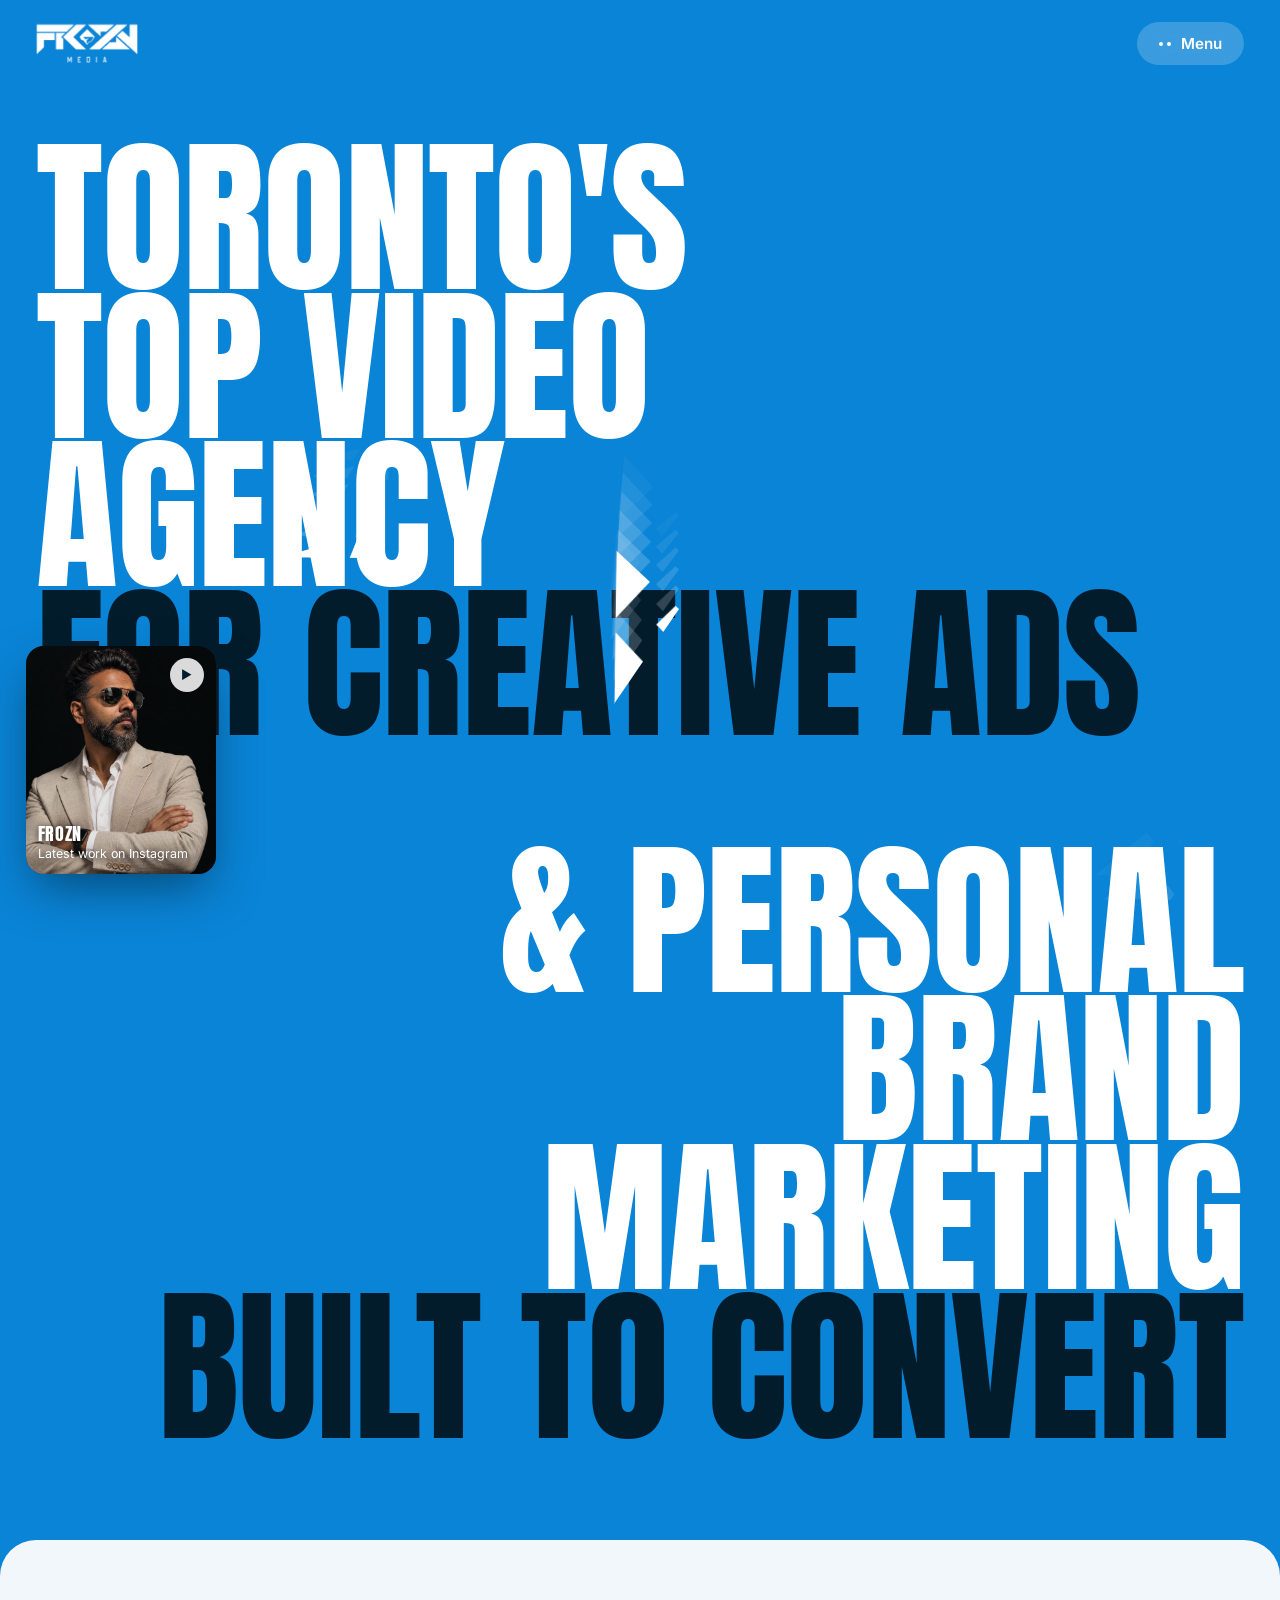
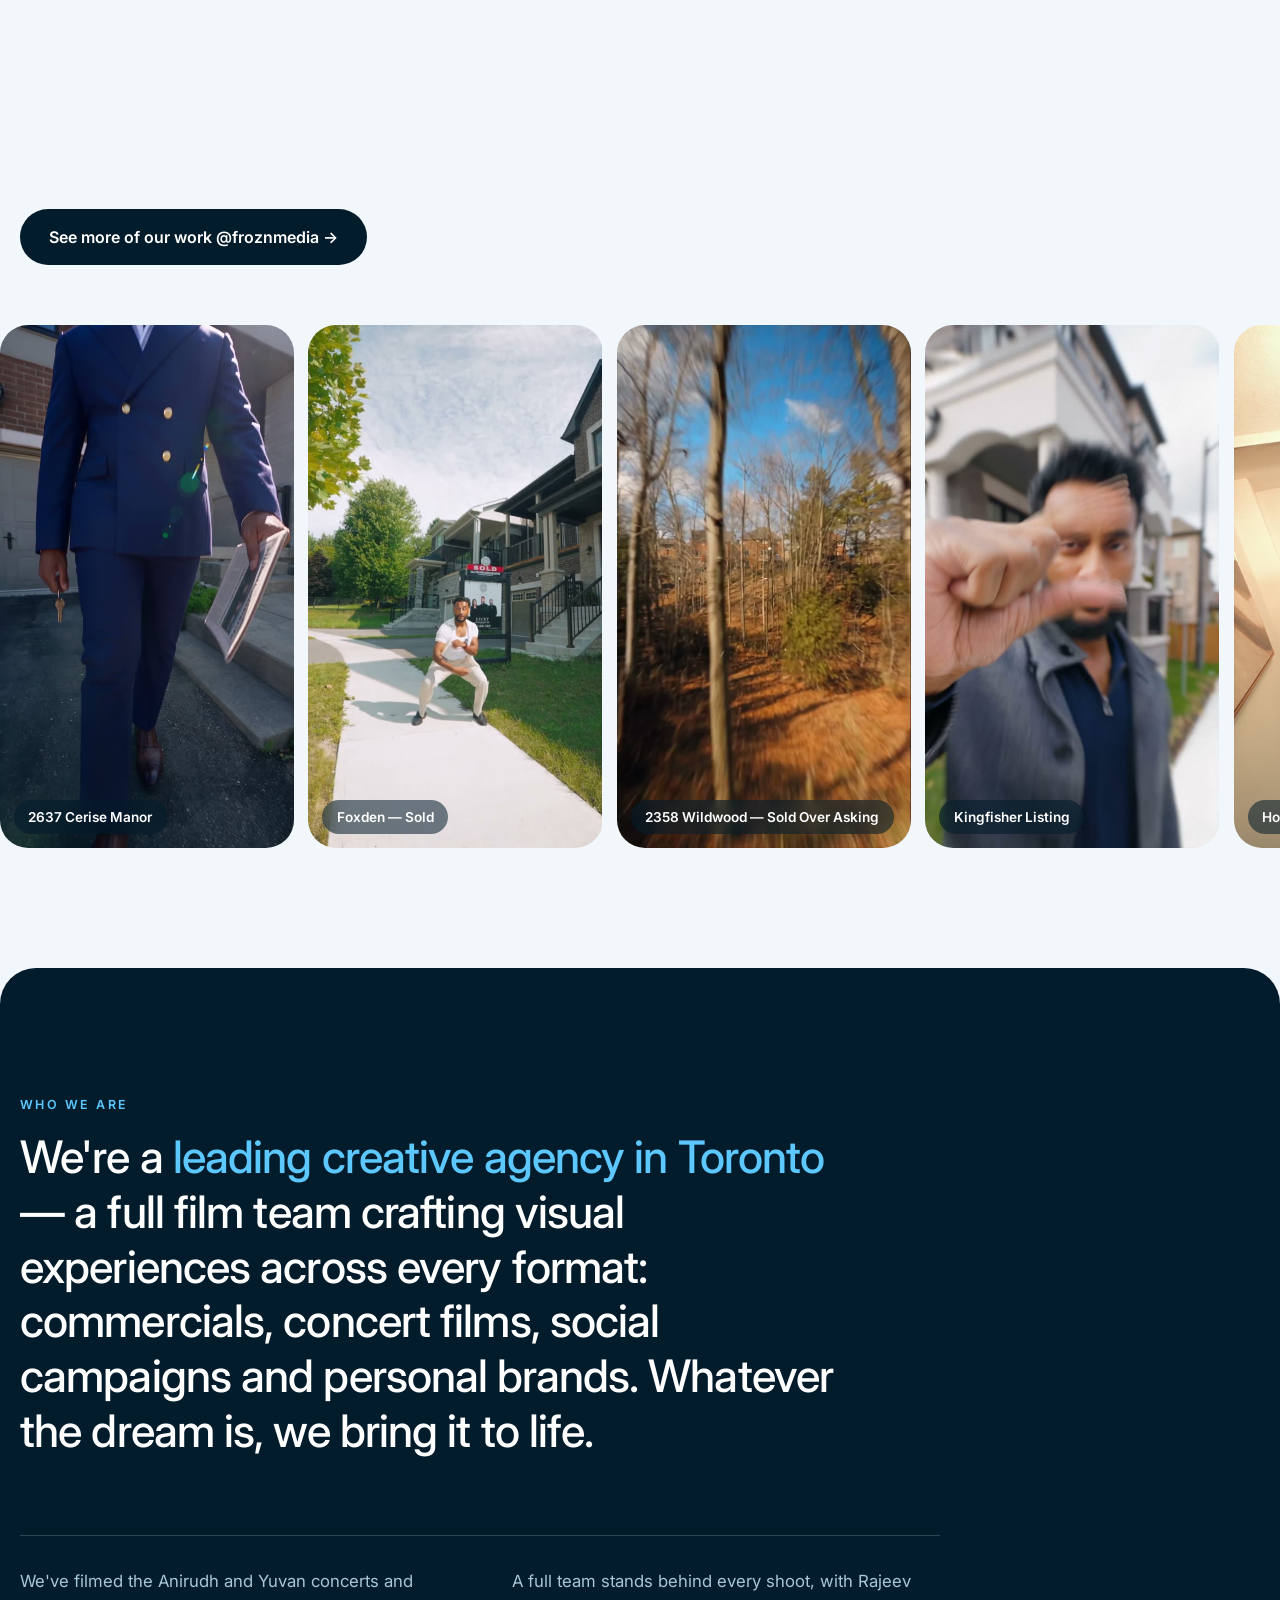
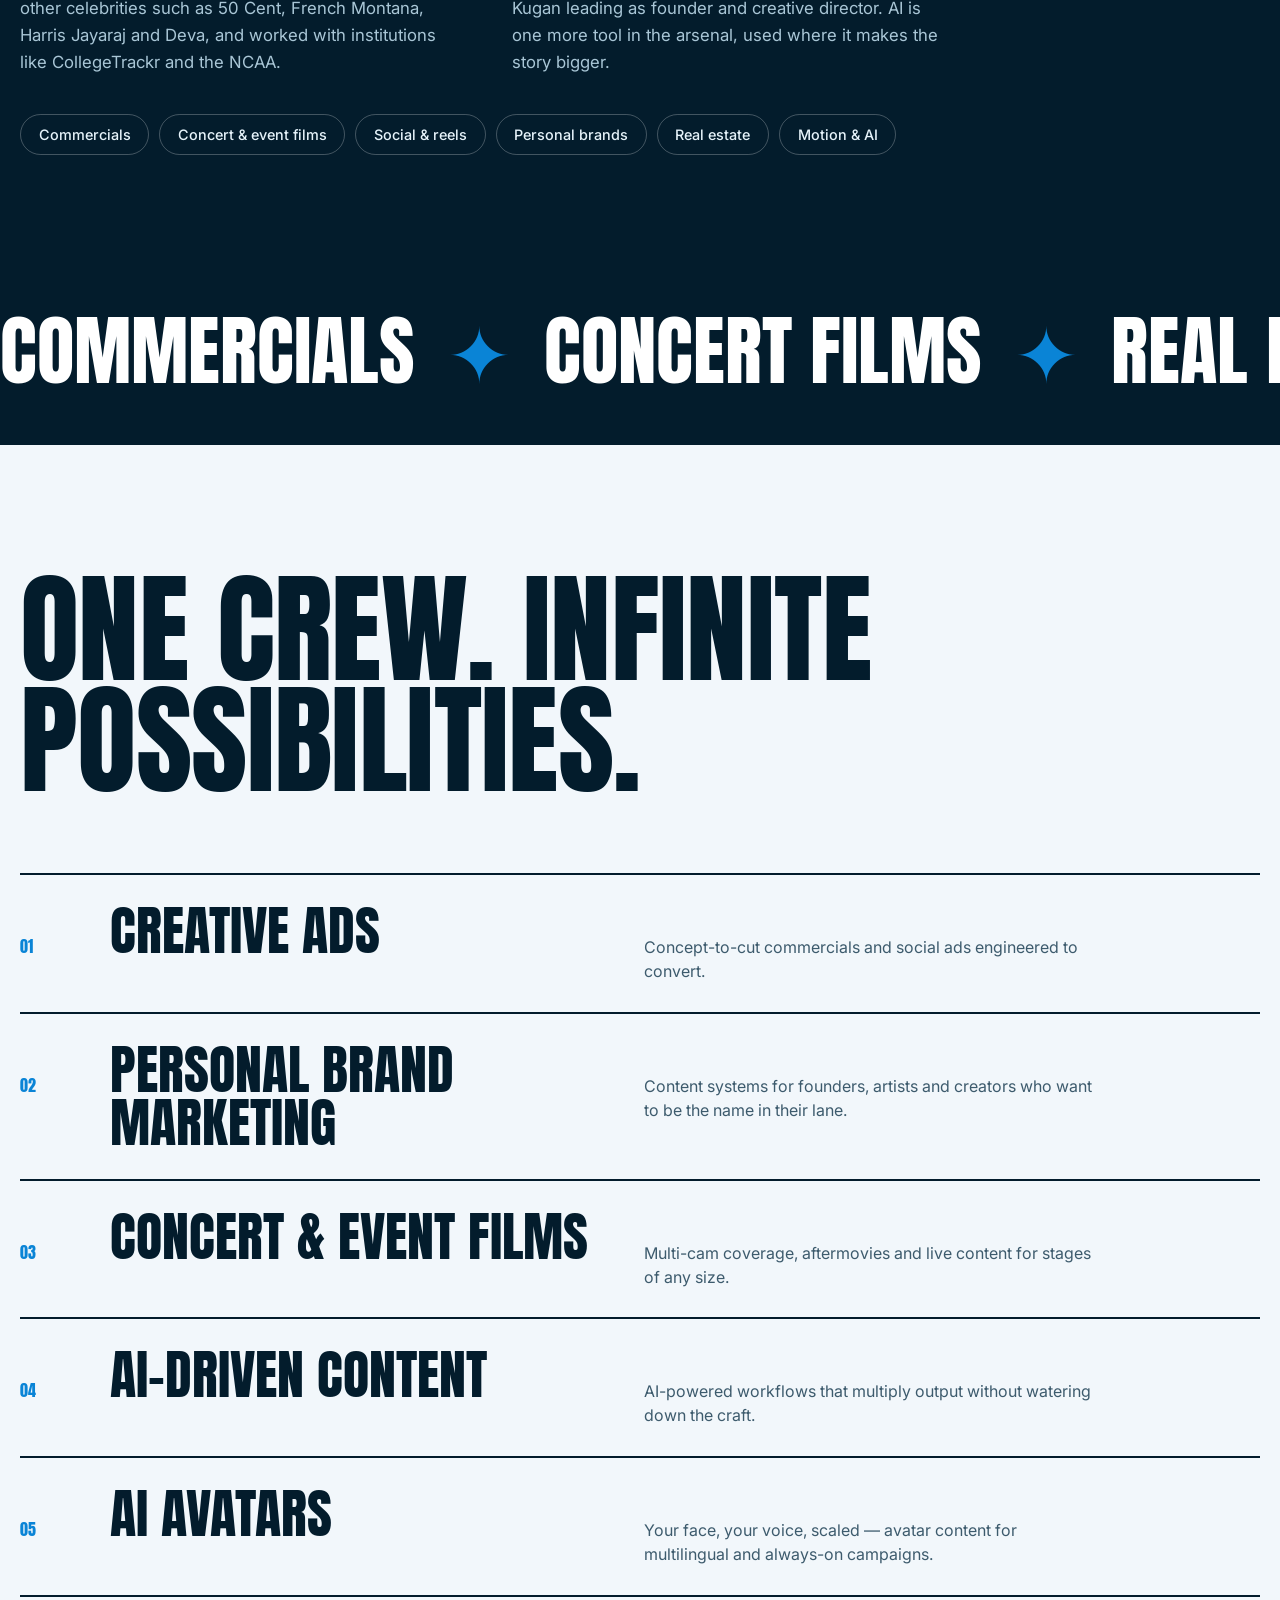
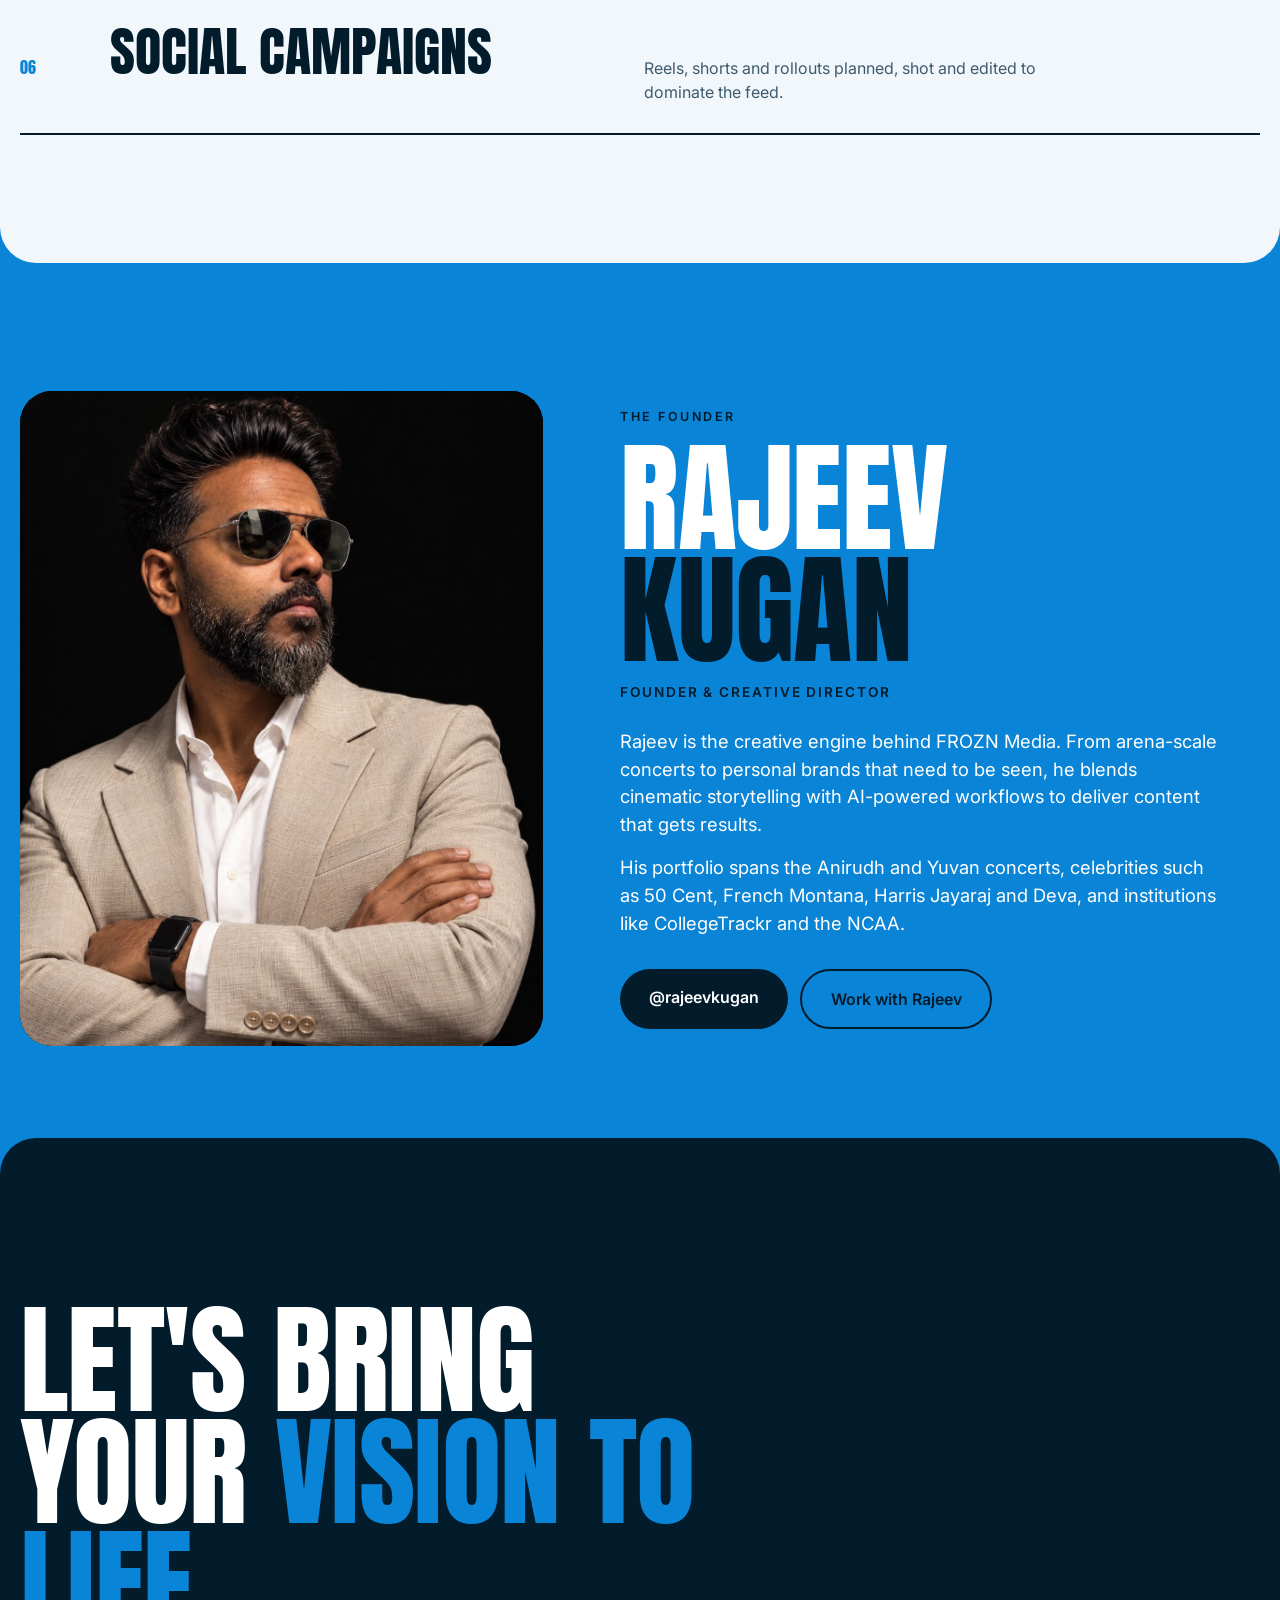
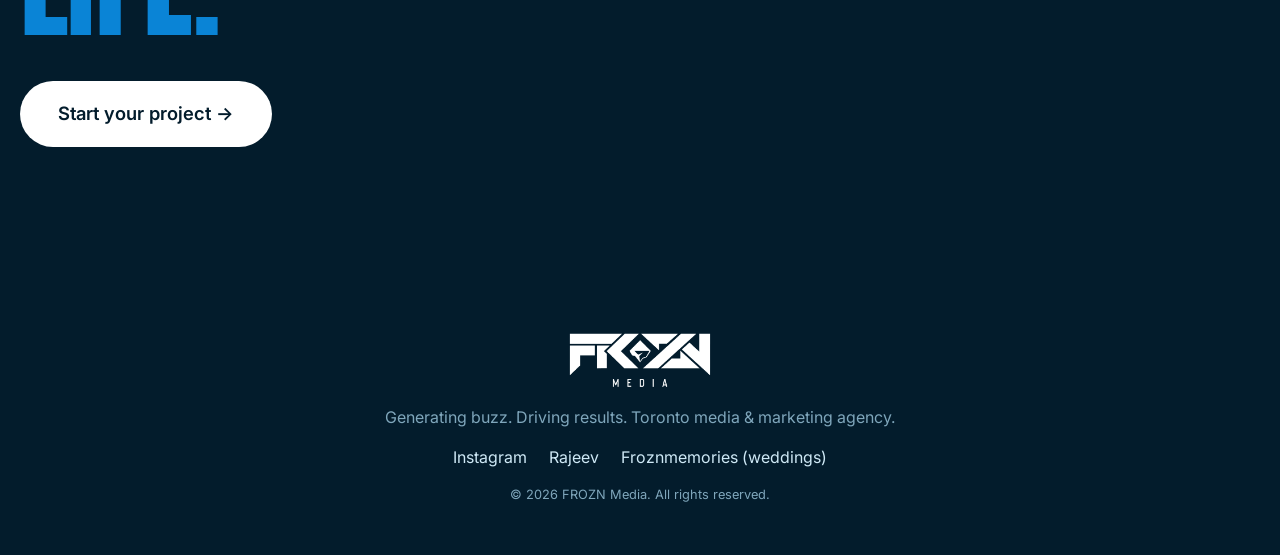
==== index.html @ b3681911 "copy: new CTA headline" ====
<!doctype html>
<html lang="en">
<head>
  <meta charset="utf-8" />
  <meta name="viewport" content="width=device-width, initial-scale=1" />
  <title>FROZN Media — Toronto's Top Video Agency</title>
  <meta name="description" content="FROZN Media is a leading creative agency in Toronto: a full film and creative team making commercials, concert films, social campaigns and personal brand content. Founder & Creative Director: Rajeev Kugan." />
  <meta name="theme-color" content="#0a84d6" />
  <meta property="og:title" content="FROZN Media — Toronto's Top Video Agency" />
  <meta property="og:description" content="Creative ads, personal brand marketing and AI-powered content. Concerts, artists, institutions, brands." />
  <meta property="og:image" content="/assets/logo-blue.png" />
  <link rel="icon" href="/assets/logo-blue.png" />
  <link rel="preconnect" href="https://fonts.googleapis.com" />
  <link rel="preconnect" href="https://fonts.gstatic.com" crossorigin />
  <link href="https://fonts.googleapis.com/css2?family=Anton&family=Inter:wght@400;500;600;700&display=swap" rel="stylesheet" />
  <script>document.write('<link rel="stylesheet" href="/styles.css?v=' + Date.now() + '">')</script>
</head>
<body class="is-loading">
  <!-- intro loader: logo centred on the brand colour, then the panel lifts away -->
  <div class="loader" id="loader" aria-hidden="true">
    <img class="loader__logo" src="/assets/logo-white.png" alt="" />
    <canvas class="loader__canvas" id="loaderCanvas"></canvas>
  </div>

  <header class="nav">
    <a class="nav__logo" href="#top" aria-label="FROZN Media home"><img class="lg-w" src="/assets/logo-white.png" alt="FROZN Media" /><img class="lg-b" src="/assets/logo-blue.png" alt="" /></a>
    <button class="menu-pill" id="menuBtn" aria-expanded="false" aria-controls="menu"><i></i><i></i><span>Menu</span></button>
  </header>

  <nav class="menu" id="menu" aria-label="Main menu">
    <a href="#projects">Work</a>
    <a href="#why">Why FROZN</a>
    <a href="#services">Services</a>
    <a href="#about">Rajeev Kugan</a>
    <a href="https://froznmedia.com/inquiry" class="menu__cta">Book a shoot →</a>
  </nav>

  <!-- fixed video backdrop: lives outside the hero so it stays put while the hero text pans up -->
  <div class="hero__video" id="heroVideo" aria-hidden="true"><div id="ytBg"></div></div>

  <!-- HERO -->
  <section class="hero" id="top">
    <h1 class="hero__block hero__block--l">
      <span class="ln"><span>Toronto's</span></span>
      <span class="ln"><span>top video</span></span>
      <span class="ln"><span>agency</span></span>
      <span class="ln ln--navy"><span>for creative ads</span></span>
    </h1>
    <p class="hero__block hero__block--r hero__line2">
      <span class="ln"><span>&amp; personal</span></span>
      <span class="ln"><span>brand</span></span>
      <span class="ln"><span>marketing</span></span>
      <span class="ln ln--navy"><span>built to convert</span></span>
    </p>
    <a class="reel-card" id="reelCard" href="https://www.instagram.com/froznmedia/" target="_blank" rel="noopener">
      <img src="/assets/rajeev.jpg" alt="" />
      <span class="reel-card__play">▶</span>
      <span class="reel-card__txt"><b>FROZN</b> Latest work on Instagram</span>
    </a>
  </section>

  <!-- PROJECTS -->
  <section class="projects" id="projects">
    <div class="wrap">
      <h2 class="big big--navy reveal">Latest <span>projects</span></h2>
      <a class="btn btn--dark more-btn reveal" href="https://www.instagram.com/froznmedia/" target="_blank" rel="noopener">See more of our work @froznmedia →</a>
    </div>
    <div class="grid" id="igGrid"></div>
    <div class="wrap films" id="films" hidden>
      <h2 class="big big--navy reveal">Featured <span>films</span></h2>
      <div class="films__grid" id="filmsGrid"></div>
    </div>
  </section>

  <!-- TAGLINE STICKER -->
  <section class="sticker" id="why">
    <div class="wrap">
      <p class="eyebrow eyebrow--light reveal">Who we are</p>
      <p class="sticker__big reveal">We're a <em>leading creative agency in Toronto</em> &mdash; a full film team crafting visual experiences across every format: commercials, concert films, social campaigns and personal brands. Whatever the dream is, we bring it to life.</p>
      <div class="sticker__cols reveal">
        <p>We've filmed the Anirudh and Yuvan concerts and other celebrities such as 50 Cent, French Montana, Harris Jayaraj and Deva, and worked with institutions like CollegeTrackr and the NCAA.</p>
        <p>A full team stands behind every shoot, with Rajeev Kugan leading as founder and creative director. AI is one more tool in the arsenal, used where it makes the story bigger.</p>
      </div>
      <ul class="tags reveal"><li>Commercials</li><li>Concert &amp; event films</li><li>Social &amp; reels</li><li>Personal brands</li><li>Real estate</li><li>Motion &amp; AI</li></ul>
    </div>
  </section>

  <!-- TRUST MARQUEE -->
  <section class="trust" aria-label="Worked with">
    <div class="marquee"><div class="marquee__track" id="marquee"></div></div>
  </section>

  <!-- SERVICES -->
  <section class="services" id="services">
    <div class="wrap">
      <h2 class="big reveal">One crew. <span>Infinite possibilities.</span></h2>
      <ol class="svc-list" id="svcList"></ol>
    </div>
  </section>

  <!-- ABOUT RAJEEV -->
  <section class="about" id="about">
    <div class="wrap about__grid">
      <div class="about__photo reveal">
        <img src="/assets/rajeev.jpg" alt="Rajeev Kugan, Founder and Creative Director of FROZN Media" />
      </div>
      <div class="about__text reveal">
        <p class="eyebrow">The founder</p>
        <h2 class="big">Rajeev <span>Kugan</span></h2>
        <p class="role">Founder &amp; Creative Director</p>
        <p>Rajeev is the creative engine behind FROZN Media. From arena-scale concerts to personal brands that need to be seen, he blends cinematic storytelling with AI-powered workflows to deliver content that gets results.</p>
        <p>His portfolio spans the Anirudh and Yuvan concerts, celebrities such as 50 Cent, French Montana, Harris Jayaraj and Deva, and institutions like CollegeTrackr and the NCAA.</p>
        <div class="about__links">
          <a class="btn btn--dark" href="https://www.instagram.com/rajeevkugan/" target="_blank" rel="noopener">@rajeevkugan</a>
          <a class="btn btn--line" href="https://froznmedia.com/inquiry">Work with Rajeev</a>
        </div>
      </div>
    </div>
  </section>

  <!-- CTA -->
  <section class="cta">
    <div class="wrap">
      <h2 class="big reveal">Let's bring your <span>vision to life.</span></h2>
      <a class="btn btn--light" href="https://froznmedia.com/inquiry">Start your project →</a>
    </div>
  </section>

  <footer class="footer">
    <img src="/assets/logo-white.png" alt="FROZN Media" />
    <p>Generating buzz. Driving results. Toronto media &amp; marketing agency.</p>
    <p class="footer__links">
      <a href="https://www.instagram.com/froznmedia/" target="_blank" rel="noopener">Instagram</a>
      <a href="https://www.instagram.com/rajeevkugan/" target="_blank" rel="noopener">Rajeev</a>
      <a href="https://www.instagram.com/froznmemories/" target="_blank" rel="noopener">Froznmemories (weddings)</a>
    </p>
    <p class="footer__copy">© <span id="yr"></span> FROZN Media. All rights reserved.</p>
  </footer>

  <script>/* cache-busted so edits to config/reels always show up */
    document.write('<script src="/config.js?v=' + Date.now() + '"><\/script><script src="/main.js?v=' + Date.now() + '"><\/script>');
  </script>
</body>
</html>
---- styles.css ----
:root {
  --blue: #0a84d6;
  --navy: #031c2c;
  --cyan: #8fe6ff;
  --paper: #f2f7fb;
  --ink: #031c2c;
  --display: 'Anton', 'Impact', sans-serif;
  --font: 'Inter', system-ui, sans-serif;
  --ease: cubic-bezier(.77, 0, .18, 1);
}
* { box-sizing: border-box; margin: 0; padding: 0; }
html { scroll-behavior: smooth; }
body { background: var(--blue); color: #fff; font-family: var(--font); line-height: 1.5; -webkit-font-smoothing: antialiased; overflow-x: hidden; }
body.is-loading { overflow: hidden; }
img { max-width: 100%; display: block; }
a { color: inherit; }
[hidden] { display: none !important; }
.wrap { width: min(1240px, 100% - 40px); margin-inline: auto; }

/* big condensed type, like the reference */
.big { font-family: var(--display); font-weight: 400; text-transform: uppercase; font-size: clamp(3rem, 9.5vw, 9rem); line-height: .92; letter-spacing: -.005em; }
.big span { color: var(--navy); }
.big--navy { color: var(--navy); }
.big--navy span { color: var(--blue); }
.eyebrow { font-weight: 600; letter-spacing: .2em; text-transform: uppercase; font-size: .78rem; color: var(--navy); margin-bottom: 1rem; }
.lead { margin-top: 1.2rem; max-width: 52ch; color: #3d5b6d; font-size: 1.1rem; }
.lead a { color: var(--blue); font-weight: 600; }

.btn { display: inline-block; padding: 1rem 1.8rem; border-radius: 999px; text-decoration: none; font-weight: 600; transition: transform .25s var(--ease), background .25s; }
.btn:hover { transform: translateY(-3px); }
.btn--dark { background: var(--navy); color: #fff; }
.btn--light { background: #fff; color: var(--navy); font-size: 1.15rem; padding: 1.2rem 2.4rem; }
.btn--line { border: 2px solid var(--navy); color: var(--navy); }

/* loader */
.loader { position: fixed; inset: 0; z-index: 100; background: var(--blue); display: grid; place-items: center; transition: transform 1s var(--ease); }
.loader__logo { width: min(403px, 78vw); animation: pulse 1.1s ease-in-out infinite alternate; transition: transform .8s var(--ease), opacity .5s; }
@keyframes pulse { from { transform: scale(.96); opacity: .85; } to { transform: scale(1.02); opacity: 1; } }
.loader__canvas { position: absolute; inset: 0; width: 100%; height: 100%; display: none; }
.loader.has-canvas .loader__canvas { display: block; }
.loader.has-canvas .loader__logo { display: none; }
.loader.is-clear { background: transparent; pointer-events: none; transition: background .5s; }
/* the whole page waits below the fold, then slowly pans up as the logo explodes */
body.is-loading main-slot, body.is-loading .hero, body.is-loading .projects, body.is-loading .sticker, body.is-loading .trust, body.is-loading .services, body.is-loading .about, body.is-loading .cta, body.is-loading .footer { transform: translateY(100vh); }
.hero, .projects, .sticker, .trust, .services, .about, .cta, .footer { transition: transform 4s cubic-bezier(.22, .8, .25, 1); }

/* nav */
.nav { position: fixed; inset: 0 0 auto 0; z-index: 60; display: flex; justify-content: space-between; align-items: center; padding: 22px clamp(16px, 3vw, 36px); pointer-events: none; mix-blend-mode: normal; }
.nav > * { pointer-events: auto; }
.nav__logo img { height: 40px; width: auto; }
.menu-pill { display: flex; align-items: center; gap: 10px; padding: 12px 22px; border-radius: 999px; border: 0; cursor: pointer; background: rgba(255,255,255,.2); backdrop-filter: blur(12px); color: #fff; font: 600 .95rem var(--font); }
.menu-pill i { width: 4px; height: 4px; border-radius: 50%; background: #fff; display: block; }
.menu-pill i + i { margin-left: -6px; }
.menu { position: fixed; inset: 0; z-index: 55; background: var(--navy); display: flex; flex-direction: column; justify-content: center; padding: 0 clamp(20px, 6vw, 100px); gap: .2rem; clip-path: circle(0 at calc(100% - 70px) 44px); transition: clip-path .8s var(--ease); }
.menu.is-open { clip-path: circle(150% at calc(100% - 70px) 44px); }
.menu a { font-family: var(--display); text-transform: uppercase; font-size: clamp(3rem, 11vw, 8rem); line-height: 1; text-decoration: none; color: #fff; transition: color .2s, transform .3s var(--ease); width: fit-content; }
.menu a:hover { color: var(--cyan); transform: translateX(14px); }
.menu .menu__cta { color: var(--blue); font-size: clamp(1.6rem, 4vw, 3rem); margin-top: 1rem; }

/* hero */
.hero { min-height: 100svh; padding: clamp(110px, 16vh, 150px) clamp(16px, 3vw, 36px) 15vh; position: relative; background: var(--blue); }
.hero__block { font-family: var(--display); text-transform: uppercase; font-weight: 400; font-size: clamp(3.6rem, 13.2vw, 13.5rem); line-height: .88; letter-spacing: -.005em; }
.hero__block--r { text-align: right; margin-top: clamp(40px, 12vh, 160px); }
.ln { display: block; }
.ln--navy { color: var(--navy); }

.reel-card { position: fixed; left: clamp(14px, 2vw, 28px); bottom: clamp(14px, 2vw, 28px); z-index: 40; width: 190px; aspect-ratio: 5/6; border-radius: 18px; overflow: hidden; text-decoration: none; background: #0b2a3b; box-shadow: 0 20px 50px -10px rgba(3,28,44,.6); transition: transform .5s var(--ease), opacity .4s; opacity: 0; transform: translateY(40px); }
body.is-ready .reel-card { opacity: 1; transform: none; transition-delay: 1.2s; }
body.is-ready .reel-card.is-hidden { opacity: 0; transform: translateY(40px); pointer-events: none; transition-delay: 0s; }
.reel-card img { width: 100%; height: 100%; object-fit: cover; object-position: 40% 15%; opacity: .9; }
.reel-card__play { position: absolute; top: 12px; right: 12px; width: 34px; height: 34px; border-radius: 50%; background: rgba(255,255,255,.85); color: var(--navy); display: grid; place-items: center; font-size: .75rem; }
.reel-card__txt { position: absolute; left: 12px; right: 12px; bottom: 12px; font-size: .78rem; line-height: 1.3; text-shadow: 0 1px 8px #000; }
.reel-card__txt b { display: block; font-family: var(--display); font-weight: 400; font-size: 1.1rem; letter-spacing: .04em; }
@media (max-width: 640px) { .reel-card { width: 140px; } }

/* projects */
.projects { background: var(--paper); color: var(--navy); padding: clamp(80px, 10vw, 150px) 0 clamp(80px, 9vw, 130px); border-radius: 36px 36px 0 0; margin-top: -36px; position: relative; z-index: 2; }
.grid { display: grid; grid-template-columns: repeat(auto-fill, minmax(min(330px, 100%), 1fr)); gap: 14px; padding: clamp(30px, 5vw, 60px) 14px 40px; }
.ig { height: 600px; border-radius: 28px; overflow: hidden; background: #dbe9f3; position: relative; }
.ig iframe { width: 100%; height: 100%; border: 0; background: #fff; display: block; }
.ig::before { content: ''; position: absolute; inset: 0; background: linear-gradient(110deg, transparent 30%, rgba(255,255,255,.7), transparent 70%); background-size: 200% 100%; animation: sheen 1.5s linear infinite; }
.ig.loaded::before { display: none; }
@keyframes sheen { to { background-position: -200% 0; } }
.films { margin-top: 110px; }
.films__grid { display: grid; grid-template-columns: repeat(auto-fit, minmax(300px, 1fr)); gap: 14px; margin-top: 2rem; }
.yt { position: relative; aspect-ratio: 16/9; border-radius: 28px; overflow: hidden; background: #000 center/cover; }
.yt button { all: unset; position: absolute; inset: 0; cursor: pointer; }
.yt span { position: absolute; left: 20px; bottom: 16px; font-weight: 600; color: #fff; text-shadow: 0 2px 10px #000; }
.yt::after { content: '▶'; position: absolute; inset: 0; display: grid; place-items: center; font-size: 2.8rem; color: #fff; pointer-events: none; }
.yt.is-playing::after { display: none; }
.yt iframe { position: absolute; inset: 0; width: 100%; height: 100%; border: 0; }

/* statement block */
.sticker { background: var(--navy); color: #fff; padding: clamp(80px, 10vw, 150px) 0 clamp(70px, 8vw, 120px); border-radius: 36px 36px 0 0; margin-top: -36px; position: relative; z-index: 3; }
.eyebrow--light { color: #5cc8ff; }
.sticker__big { font-size: clamp(1.7rem, 3.5vw, 3rem); font-weight: 500; line-height: 1.22; letter-spacing: -.02em; max-width: 30ch; color: #fff; }
.sticker__big em { font-style: normal; color: #5cc8ff; }
.sticker__cols { display: grid; grid-template-columns: 1fr 1fr; gap: clamp(24px, 5vw, 70px); margin-top: clamp(40px, 6vw, 80px); max-width: 920px; padding-top: 2rem; border-top: 1px solid rgba(255,255,255,.18); }
.sticker__cols p { color: #a9c6d6; font-size: 1.05rem; line-height: 1.6; }
.tags { list-style: none; display: flex; flex-wrap: wrap; gap: 10px; margin-top: 2.4rem; }
.tags li { padding: .55rem 1.1rem; border: 1px solid rgba(255,255,255,.25); border-radius: 999px; font-size: .9rem; font-weight: 500; color: #e6f3fa; }
@media (max-width: 760px) { .sticker__cols { grid-template-columns: 1fr; } }

/* marquee */
.trust { background: var(--navy); padding: 36px 0; overflow: hidden; margin-top: -36px; padding-top: 72px; position: relative; z-index: 2; }
.marquee__track { display: flex; width: max-content; animation: slide 36s linear infinite; font-family: var(--display); text-transform: uppercase; font-size: clamp(2.4rem, 6vw, 5rem); color: #fff; }
.marquee__track span::after { content: '✦'; margin: 0 2rem; color: var(--blue); }
@keyframes slide { to { transform: translateX(-50%); } }

/* services */
.services { background: var(--paper); color: var(--navy); padding: clamp(80px, 10vw, 150px) 0; border-radius: 0 0 36px 36px; position: relative; z-index: 3; }
.svc-list { list-style: none; margin-top: clamp(40px, 6vw, 80px); border-top: 2px solid var(--navy); }
.svc { display: grid; grid-template-columns: 70px 1fr 1.2fr; gap: 20px; align-items: baseline; padding: 1.8rem 0; border-bottom: 2px solid var(--navy); transition: padding .4s var(--ease), background .3s; }
.svc:hover { padding-left: 20px; background: var(--cyan); }
.svc b { font-family: var(--display); font-weight: 400; color: var(--blue); }
.svc h3 { font-family: var(--display); font-weight: 400; text-transform: uppercase; font-size: clamp(1.8rem, 4.2vw, 3.6rem); line-height: 1; }
.svc p { color: #3d5b6d; max-width: 46ch; }
@media (max-width: 760px) { .svc { grid-template-columns: 40px 1fr; } .svc p { grid-column: 2; } }

/* about */
.about { background: var(--blue); padding: clamp(80px, 10vw, 150px) 0; margin-top: -36px; padding-top: calc(clamp(80px, 10vw, 150px) + 36px); }
.about__grid { display: grid; grid-template-columns: .9fr 1.1fr; gap: clamp(30px, 6vw, 90px); align-items: center; }
.about__photo { border-radius: 32px; overflow: hidden; aspect-ratio: 4/5; background: #000; }
.about__photo img { width: 100%; height: 100%; object-fit: cover; object-position: 40% 20%; }
.about .eyebrow { color: var(--navy); }
.role { margin: 1rem 0 1.6rem; font-weight: 600; letter-spacing: .14em; text-transform: uppercase; font-size: .85rem; color: var(--navy); }
.about__text p + p { margin-top: 1rem; }
.about__text p:not(.eyebrow):not(.role) { font-size: 1.15rem; max-width: 50ch; }
.about__links { display: flex; flex-wrap: wrap; gap: 12px; margin-top: 2rem; }
@media (max-width: 800px) { .about__grid { grid-template-columns: 1fr; } .about__photo { max-width: 420px; } }

/* cta + footer */
.cta { background: var(--navy); padding: clamp(100px, 13vw, 190px) 0; border-radius: 36px 36px 0 0; margin-top: -36px; position: relative; z-index: 2; }
.cta .big { max-width: 12ch; margin-bottom: 2.6rem; }
.cta .big span { color: var(--blue); }
.footer { background: var(--navy); text-align: center; padding: 20px 20px 50px; color: #7fa6bb; }
.footer img { height: 56px; width: auto; margin: 0 auto 1rem; }
.footer__links { margin: 1rem 0; display: flex; gap: 1.4rem; justify-content: center; flex-wrap: wrap; }
.footer__links a { color: #cfe9f6; text-decoration: none; }
.footer__copy { font-size: .8rem; }

.reveal { opacity: 0; transform: translateY(30px); transition: opacity .9s var(--ease), transform .9s var(--ease); }
.reveal.is-in { opacity: 1; transform: none; }

@media (prefers-reduced-motion: reduce) {
  html { scroll-behavior: auto; }
  .loader { display: none; }
  .ln > span, .reel-card, .reveal { transform: none !important; opacity: 1 !important; transition: none !important; }
  .marquee__track, .loader__logo, .ig::before { animation: none; }
}

/* nav adapts over light sections */
.nav__logo { position: relative; display: block; }
.nav__logo .lg-b { position: absolute; inset: 0; opacity: 0; transition: opacity .3s; }
.nav__logo .lg-w { transition: opacity .3s; }
.nav.on-light .lg-w { opacity: 0; }
.nav.on-light .lg-b { opacity: 1; }
.nav.on-light .menu-pill { background: rgba(3,28,44,.1); color: var(--navy); }
.nav.on-light .menu-pill i { background: var(--navy); }
.menu-pill { transition: background .3s, color .3s; }
body:has(.menu.is-open) .nav .lg-w { opacity: 1; }
body:has(.menu.is-open) .nav .lg-b { opacity: 0; }
body:has(.menu.is-open) .nav .menu-pill { background: rgba(255,255,255,.2); color: #fff; }
body:has(.menu.is-open) .nav .menu-pill i { background: #fff; }

/* faint looping YouTube background behind the hero */
.hero { z-index: 1; background: transparent; }
.hero > :not(.hero__video) { position: relative; z-index: 1; }
.hero > .reel-card { position: fixed; z-index: 40; }
.hero__video.is-off { opacity: 0 !important; }
.hero__video { position: fixed; inset: 0; width: 100vw; height: 100vh; height: 100svh; z-index: 0; overflow: hidden; opacity: 0; transition: opacity 2.5s ease; pointer-events: none; background: var(--blue); }
.hero__video.is-on { opacity: .28; }
.hero__video::after { content: ''; position: absolute; inset: 0; background: linear-gradient(180deg, rgba(10,132,214,.45), rgba(10,132,214,.1) 40%, rgba(10,132,214,.55)); }
/* video covers the whole hero and is pinned to its top edge */
.hero__video { container-type: size; }
#ytBg, .hero__video iframe { position: absolute; top: 0; left: 50%; width: max(100cqw, 177.78cqh); height: max(56.25cqw, 100cqh); transform: translateX(-50%); border: 0; pointer-events: none; }
@media (prefers-reduced-motion: reduce) { .hero__video { display: none; } }

/* auto-playing reel previews, side by side */
.grid.reels { display: flex; gap: 14px; overflow-x: auto; scroll-snap-type: x proximity; padding: clamp(30px, 5vw, 60px) clamp(14px, 3vw, 36px) 40px; scrollbar-width: none; }
.grid.reels::-webkit-scrollbar { display: none; }
.reel { position: relative; flex: 0 0 clamp(220px, 23vw, 340px); aspect-ratio: 9 / 16; border-radius: 28px; overflow: hidden; background: #0b2a3b; scroll-snap-align: start; display: block; transition: transform .5s var(--ease); }
.reel:hover { transform: translateY(-8px); }
.reel video { width: 100%; height: 100%; object-fit: cover; display: block; }
.reel__cap { position: absolute; left: 14px; bottom: 14px; padding: .45rem .9rem; border-radius: 999px; background: rgba(3,28,44,.55); backdrop-filter: blur(8px); color: #fff; font-weight: 600; font-size: .85rem; }

.more-btn { margin-top: 1.8rem; }
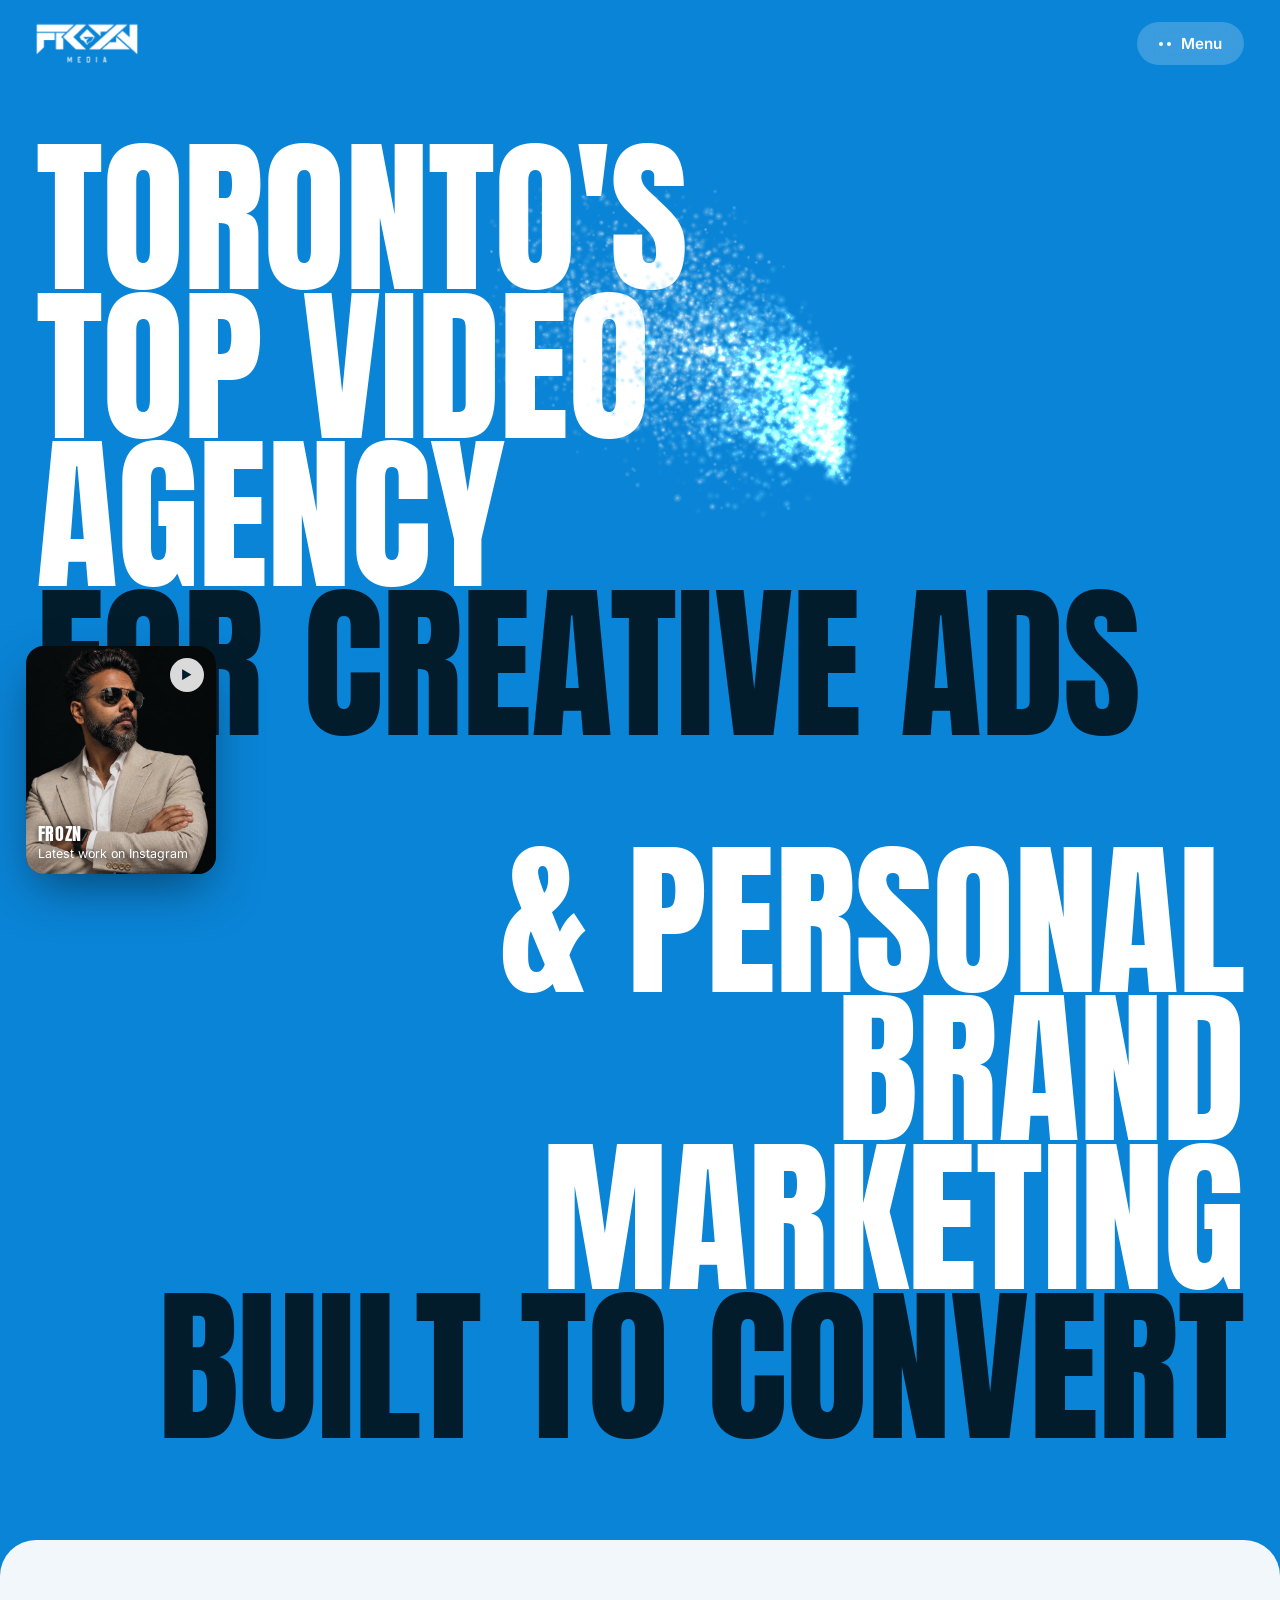
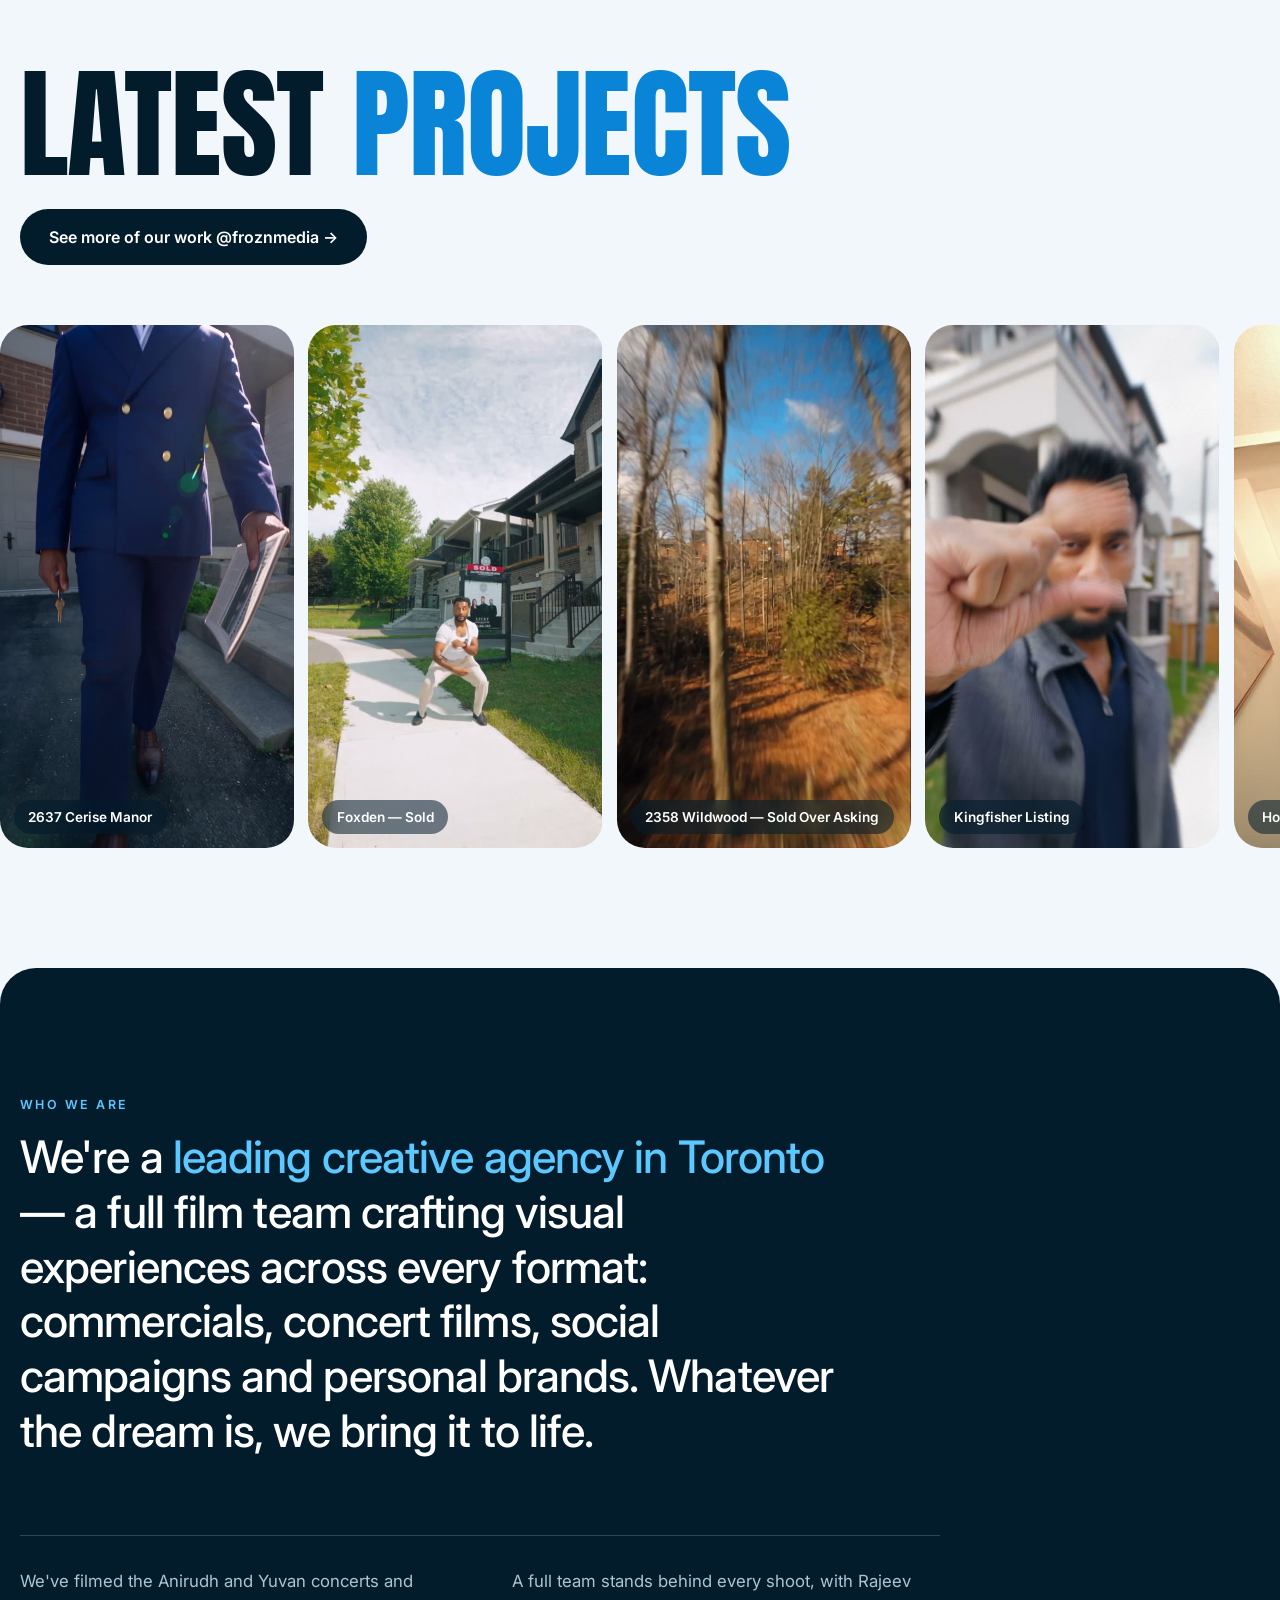
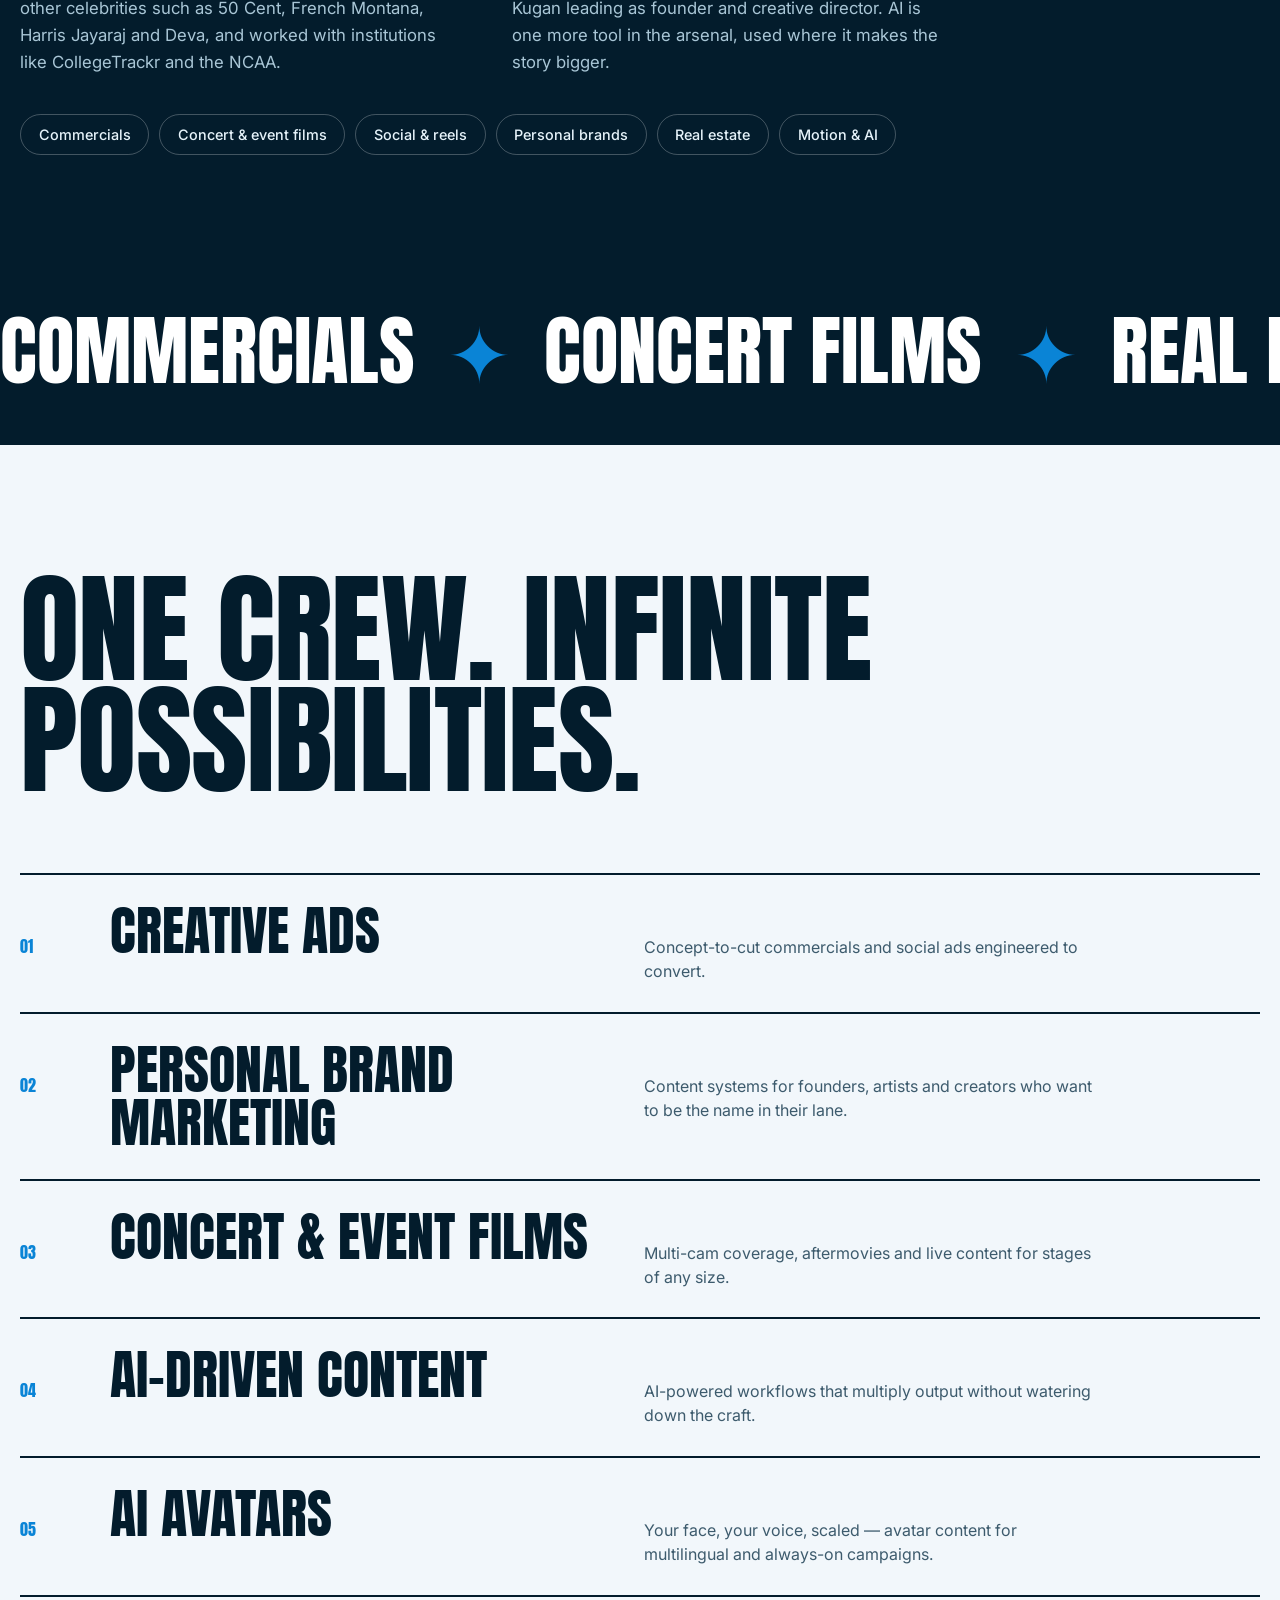
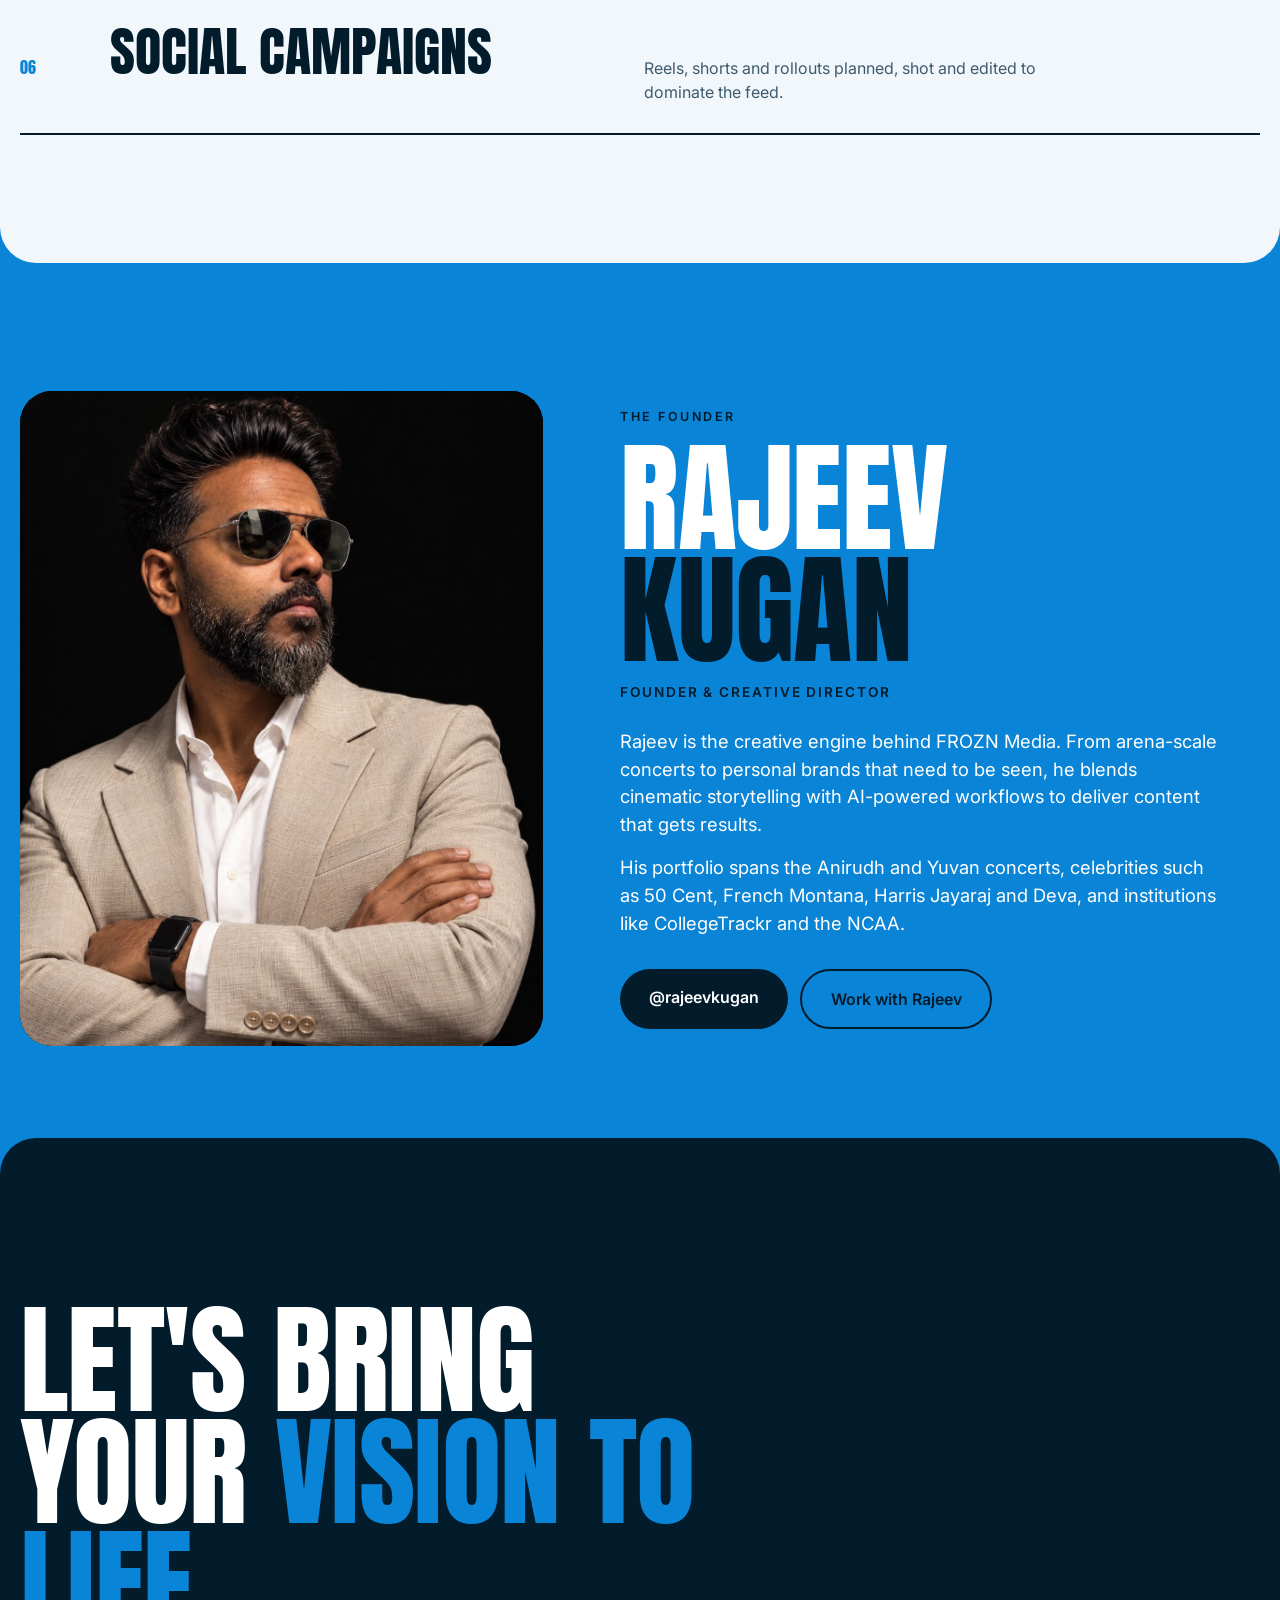
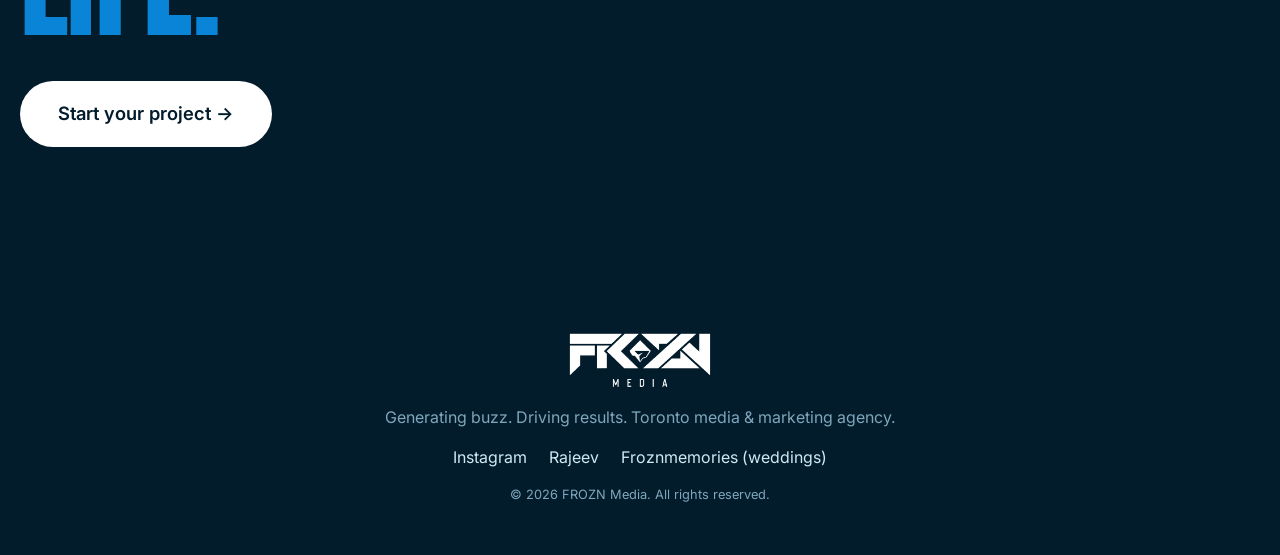
==== commit c7804a23: "feat: intro recreates the FROZN outro film (light sweep, particle-assembled logo) and vanishes in pi" ====
--- a/index.html
+++ b/index.html
@@ -18,7 +18,6 @@
 <body class="is-loading">
   <!-- intro loader: logo centred on the brand colour, then the panel lifts away -->
   <div class="loader" id="loader" aria-hidden="true">
-    <img class="loader__logo" src="/assets/logo-white.png" alt="" />
     <canvas class="loader__canvas" id="loaderCanvas"></canvas>
   </div>
 
--- a/styles.css
+++ b/styles.css
@@ -33,13 +33,13 @@
 .btn--line { border: 2px solid var(--navy); color: var(--navy); }
 
 /* loader */
-.loader { position: fixed; inset: 0; z-index: 100; background: var(--blue); display: grid; place-items: center; transition: transform 1s var(--ease); }
+.loader { position: fixed; inset: 0; z-index: 100; background: #02070c; display: grid; place-items: center; transition: transform 1s var(--ease); }
 .loader__logo { width: min(403px, 78vw); animation: pulse 1.1s ease-in-out infinite alternate; transition: transform .8s var(--ease), opacity .5s; }
 @keyframes pulse { from { transform: scale(.96); opacity: .85; } to { transform: scale(1.02); opacity: 1; } }
 .loader__canvas { position: absolute; inset: 0; width: 100%; height: 100%; display: none; }
 .loader.has-canvas .loader__canvas { display: block; }
 .loader.has-canvas .loader__logo { display: none; }
-.loader.is-clear { background: transparent; pointer-events: none; transition: background .5s; }
+.loader.is-clear { background: transparent; pointer-events: none; transition: background 2.6s ease; }
 /* the whole page waits below the fold, then slowly pans up as the logo explodes */
 body.is-loading main-slot, body.is-loading .hero, body.is-loading .projects, body.is-loading .sticker, body.is-loading .trust, body.is-loading .services, body.is-loading .about, body.is-loading .cta, body.is-loading .footer { transform: translateY(100vh); }
 .hero, .projects, .sticker, .trust, .services, .about, .cta, .footer { transition: transform 4s cubic-bezier(.22, .8, .25, 1); }
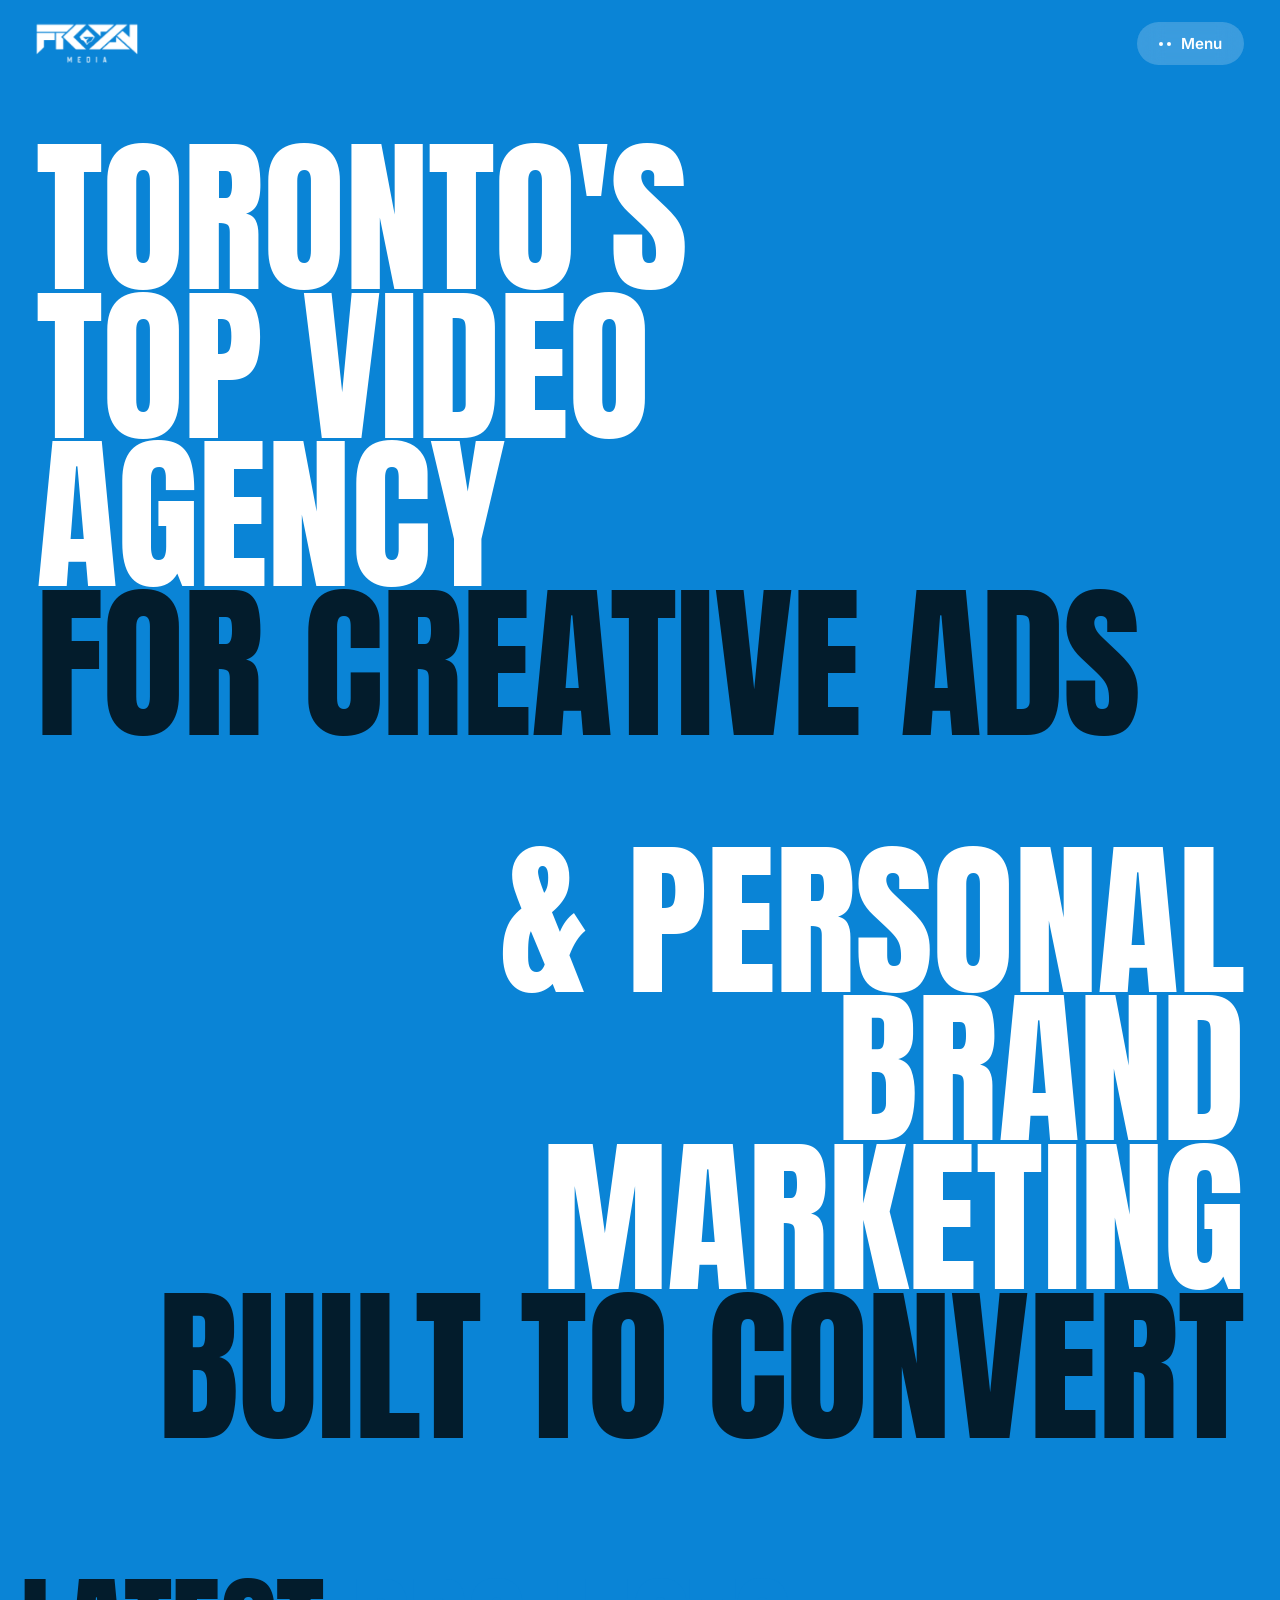
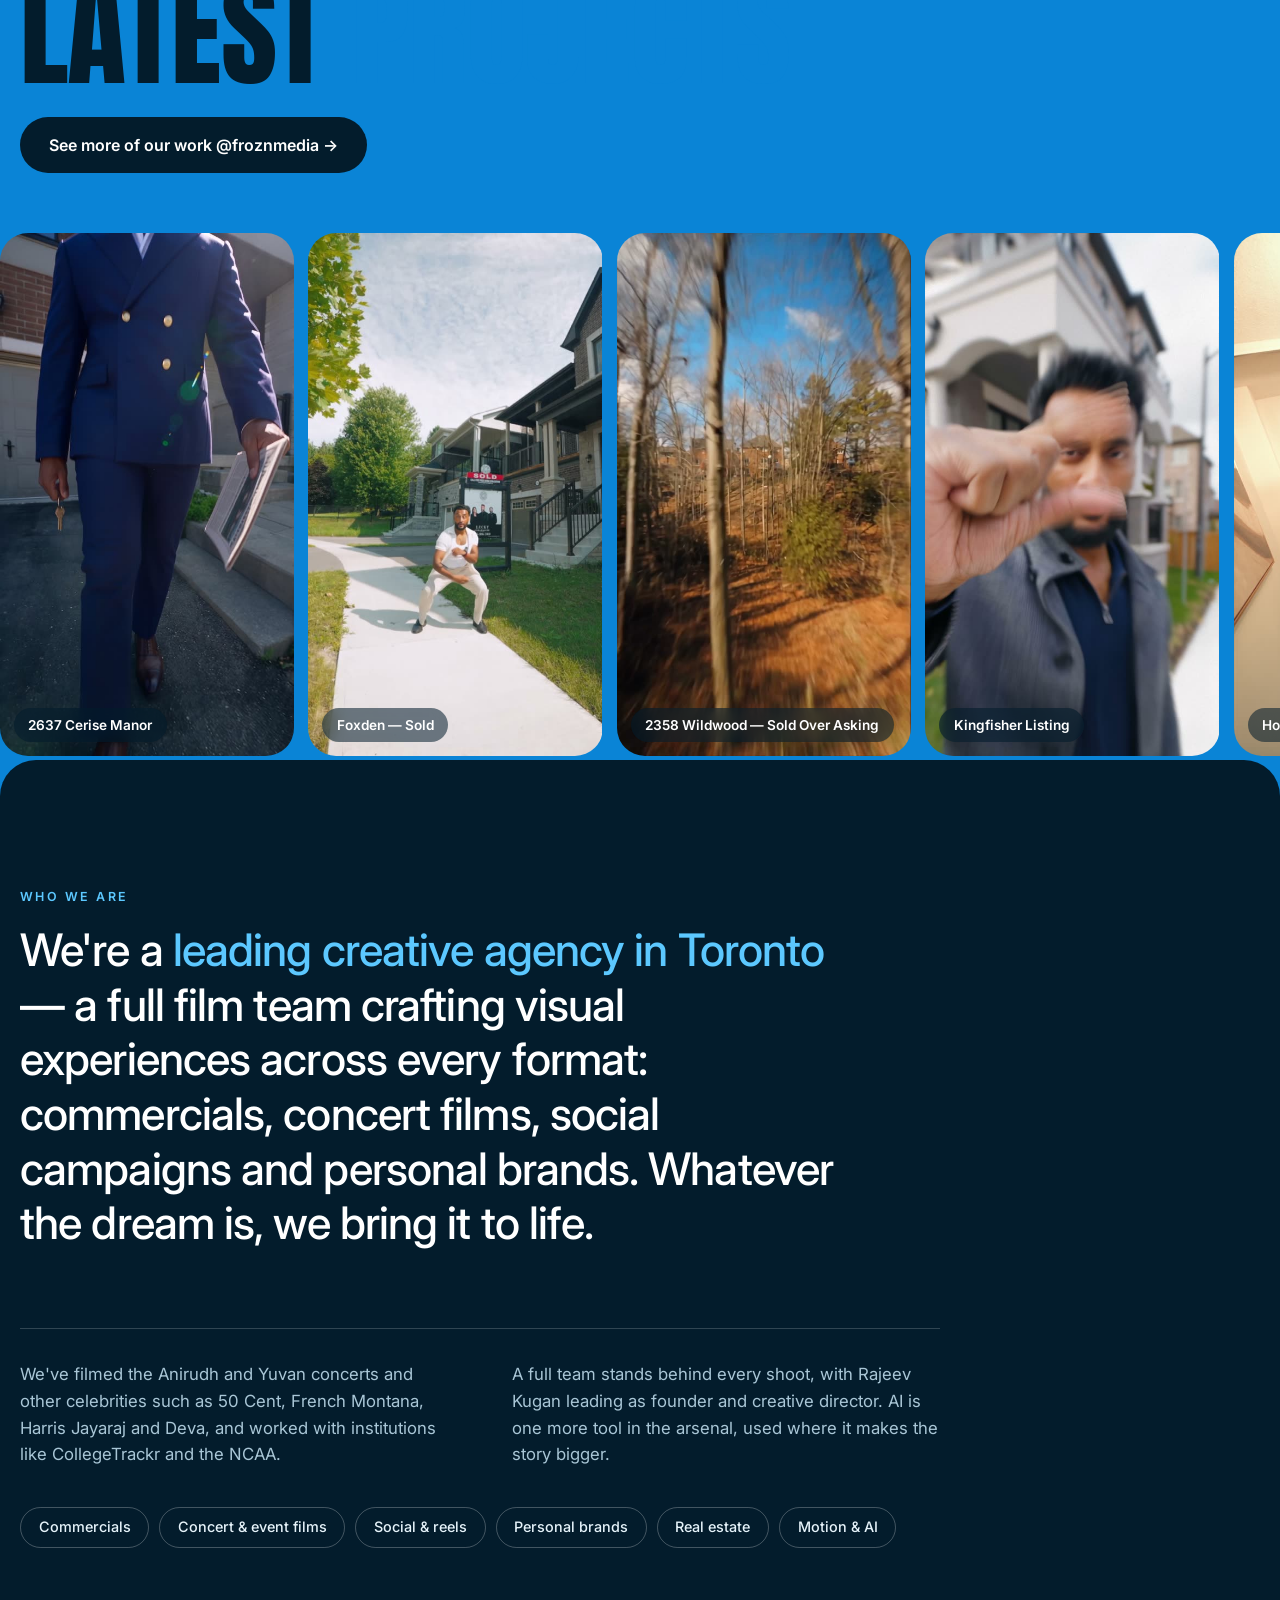
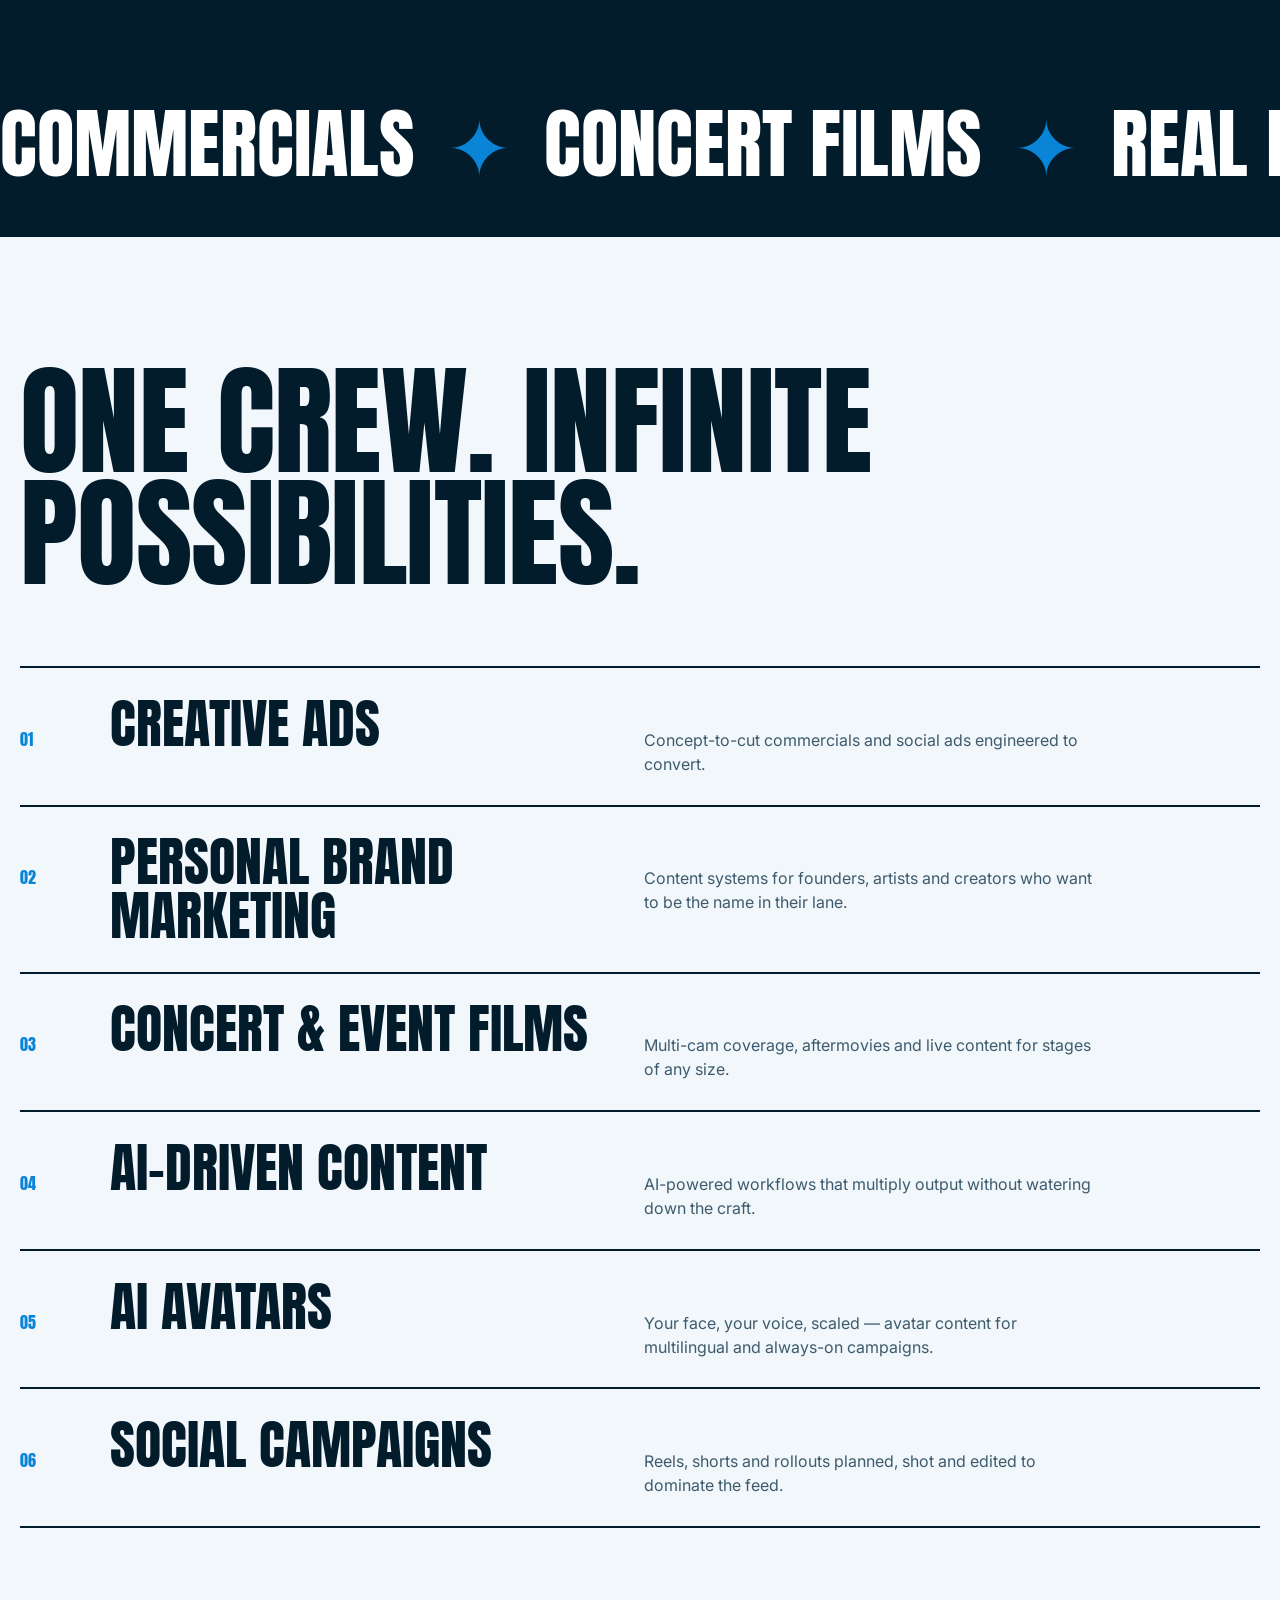
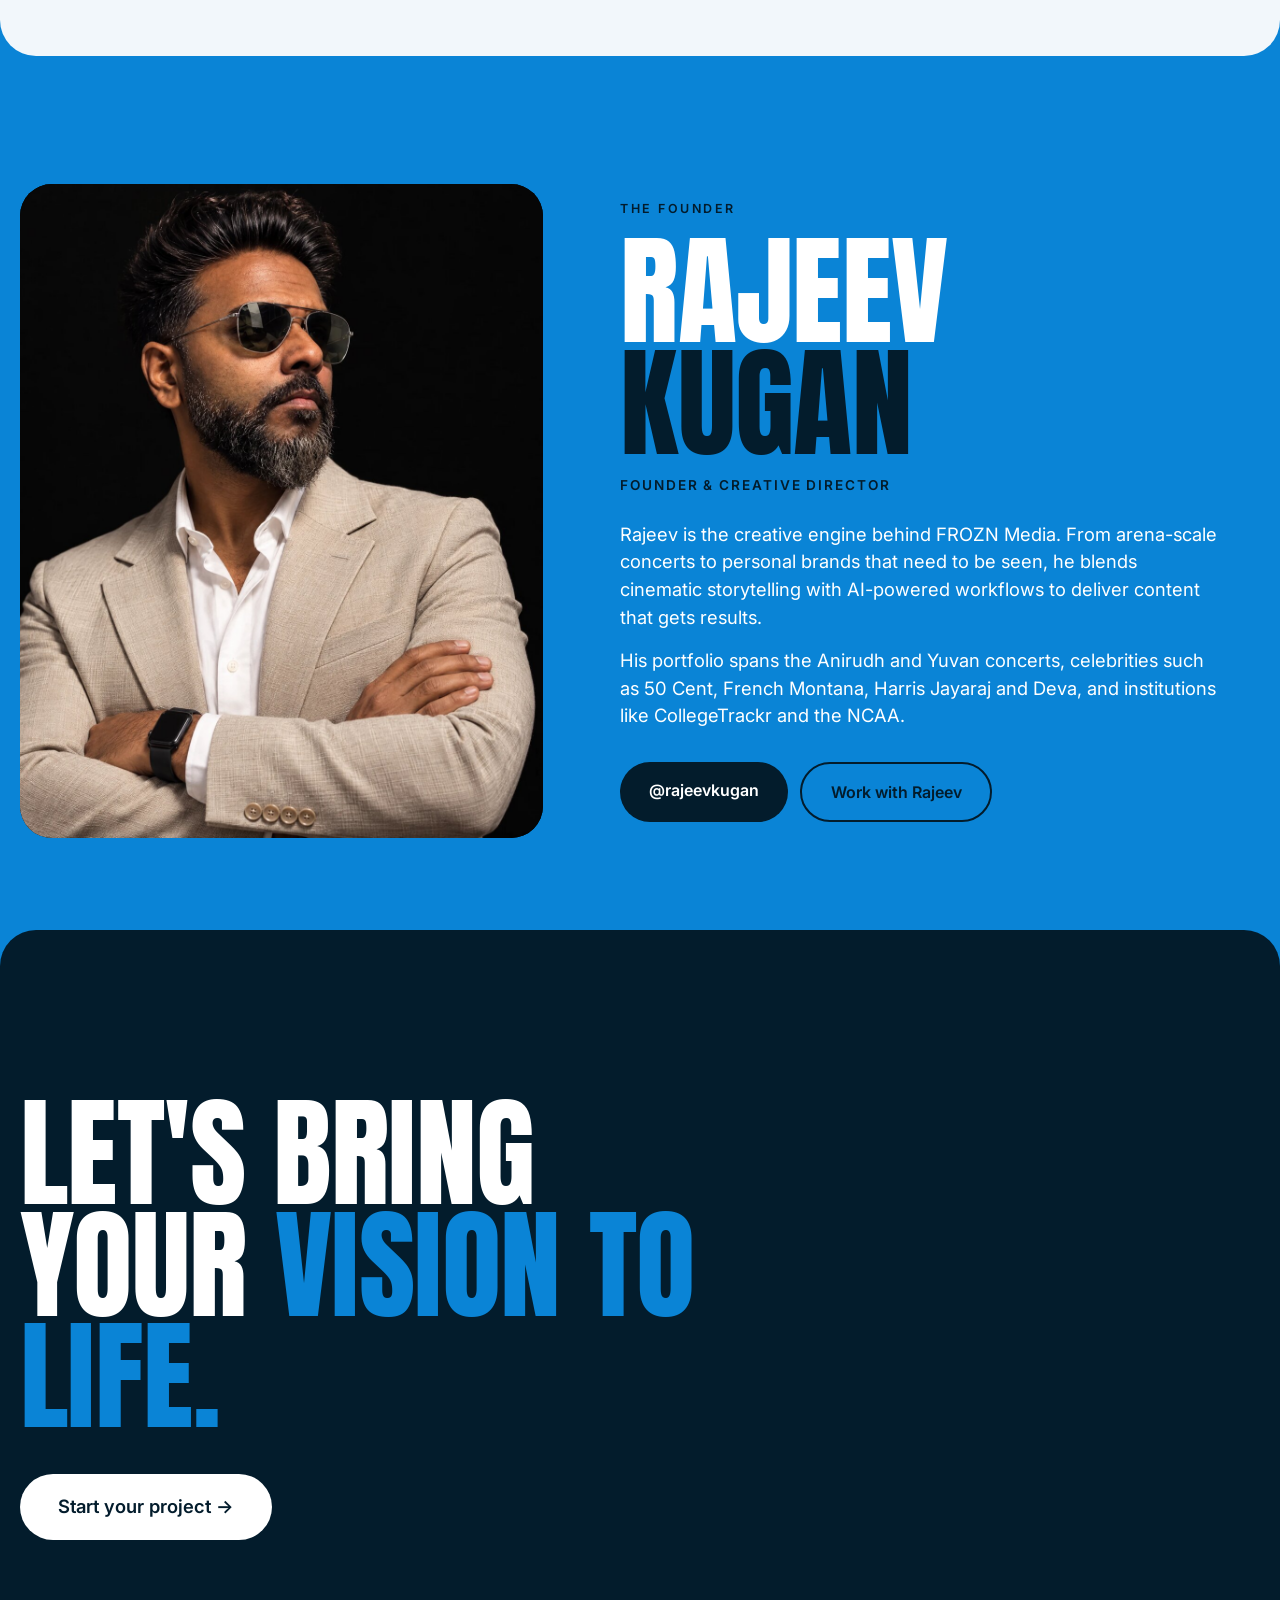
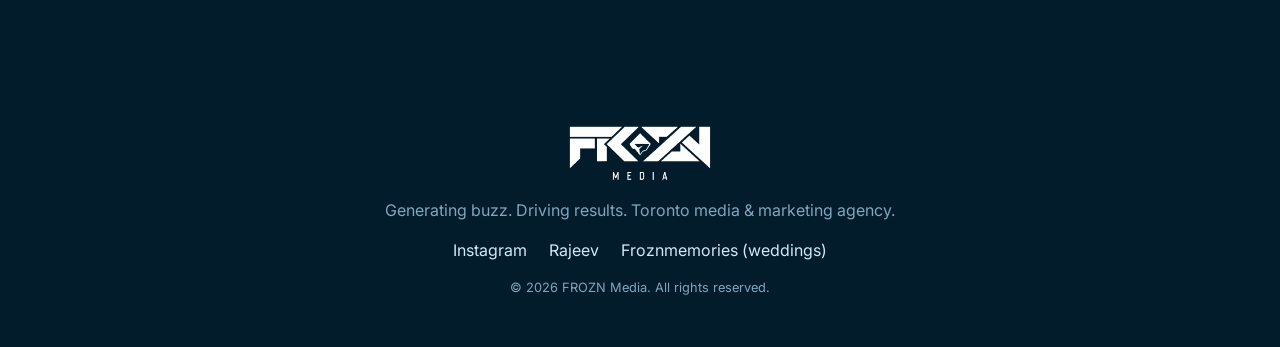
==== commit 9f6230c2: "remove floating reel card" ====
--- a/index.html
+++ b/index.html
@@ -51,11 +51,6 @@
       <span class="ln"><span>marketing</span></span>
       <span class="ln ln--navy"><span>built to convert</span></span>
     </p>
-    <a class="reel-card" id="reelCard" href="https://www.instagram.com/froznmedia/" target="_blank" rel="noopener">
-      <img src="/assets/rajeev.jpg" alt="" />
-      <span class="reel-card__play">▶</span>
-      <span class="reel-card__txt"><b>FROZN</b> Latest work on Instagram</span>
-    </a>
   </section>
 
   <!-- PROJECTS -->
--- a/styles.css
+++ b/styles.css
@@ -64,15 +64,7 @@
 .ln { display: block; }
 .ln--navy { color: var(--navy); }
 
-.reel-card { position: fixed; left: clamp(14px, 2vw, 28px); bottom: clamp(14px, 2vw, 28px); z-index: 40; width: 190px; aspect-ratio: 5/6; border-radius: 18px; overflow: hidden; text-decoration: none; background: #0b2a3b; box-shadow: 0 20px 50px -10px rgba(3,28,44,.6); transition: transform .5s var(--ease), opacity .4s; opacity: 0; transform: translateY(40px); }
-body.is-ready .reel-card { opacity: 1; transform: none; transition-delay: 1.2s; }
-body.is-ready .reel-card.is-hidden { opacity: 0; transform: translateY(40px); pointer-events: none; transition-delay: 0s; }
-.reel-card img { width: 100%; height: 100%; object-fit: cover; object-position: 40% 15%; opacity: .9; }
-.reel-card__play { position: absolute; top: 12px; right: 12px; width: 34px; height: 34px; border-radius: 50%; background: rgba(255,255,255,.85); color: var(--navy); display: grid; place-items: center; font-size: .75rem; }
-.reel-card__txt { position: absolute; left: 12px; right: 12px; bottom: 12px; font-size: .78rem; line-height: 1.3; text-shadow: 0 1px 8px #000; }
-.reel-card__txt b { display: block; font-family: var(--display); font-weight: 400; font-size: 1.1rem; letter-spacing: .04em; }
-@media (max-width: 640px) { .reel-card { width: 140px; } }
-
+body.is-ready body.is-ready 
 /* projects */
 .projects { background: var(--paper); color: var(--navy); padding: clamp(80px, 10vw, 150px) 0 clamp(80px, 9vw, 130px); border-radius: 36px 36px 0 0; margin-top: -36px; position: relative; z-index: 2; }
 .grid { display: grid; grid-template-columns: repeat(auto-fill, minmax(min(330px, 100%), 1fr)); gap: 14px; padding: clamp(30px, 5vw, 60px) 14px 40px; }
@@ -145,8 +137,7 @@
 @media (prefers-reduced-motion: reduce) {
   html { scroll-behavior: auto; }
   .loader { display: none; }
-  .ln > span, .reel-card, .reveal { transform: none !important; opacity: 1 !important; transition: none !important; }
-  .marquee__track, .loader__logo, .ig::before { animation: none; }
+  .ln > span,   .marquee__track, .loader__logo, .ig::before { animation: none; }
 }
 
 /* nav adapts over light sections */
@@ -166,8 +157,7 @@
 /* faint looping YouTube background behind the hero */
 .hero { z-index: 1; background: transparent; }
 .hero > :not(.hero__video) { position: relative; z-index: 1; }
-.hero > .reel-card { position: fixed; z-index: 40; }
-.hero__video.is-off { opacity: 0 !important; }
+.hero > .hero__video.is-off { opacity: 0 !important; }
 .hero__video { position: fixed; inset: 0; width: 100vw; height: 100vh; height: 100svh; z-index: 0; overflow: hidden; opacity: 0; transition: opacity 2.5s ease; pointer-events: none; background: var(--blue); }
 .hero__video.is-on { opacity: .28; }
 .hero__video::after { content: ''; position: absolute; inset: 0; background: linear-gradient(180deg, rgba(10,132,214,.45), rgba(10,132,214,.1) 40%, rgba(10,132,214,.55)); }
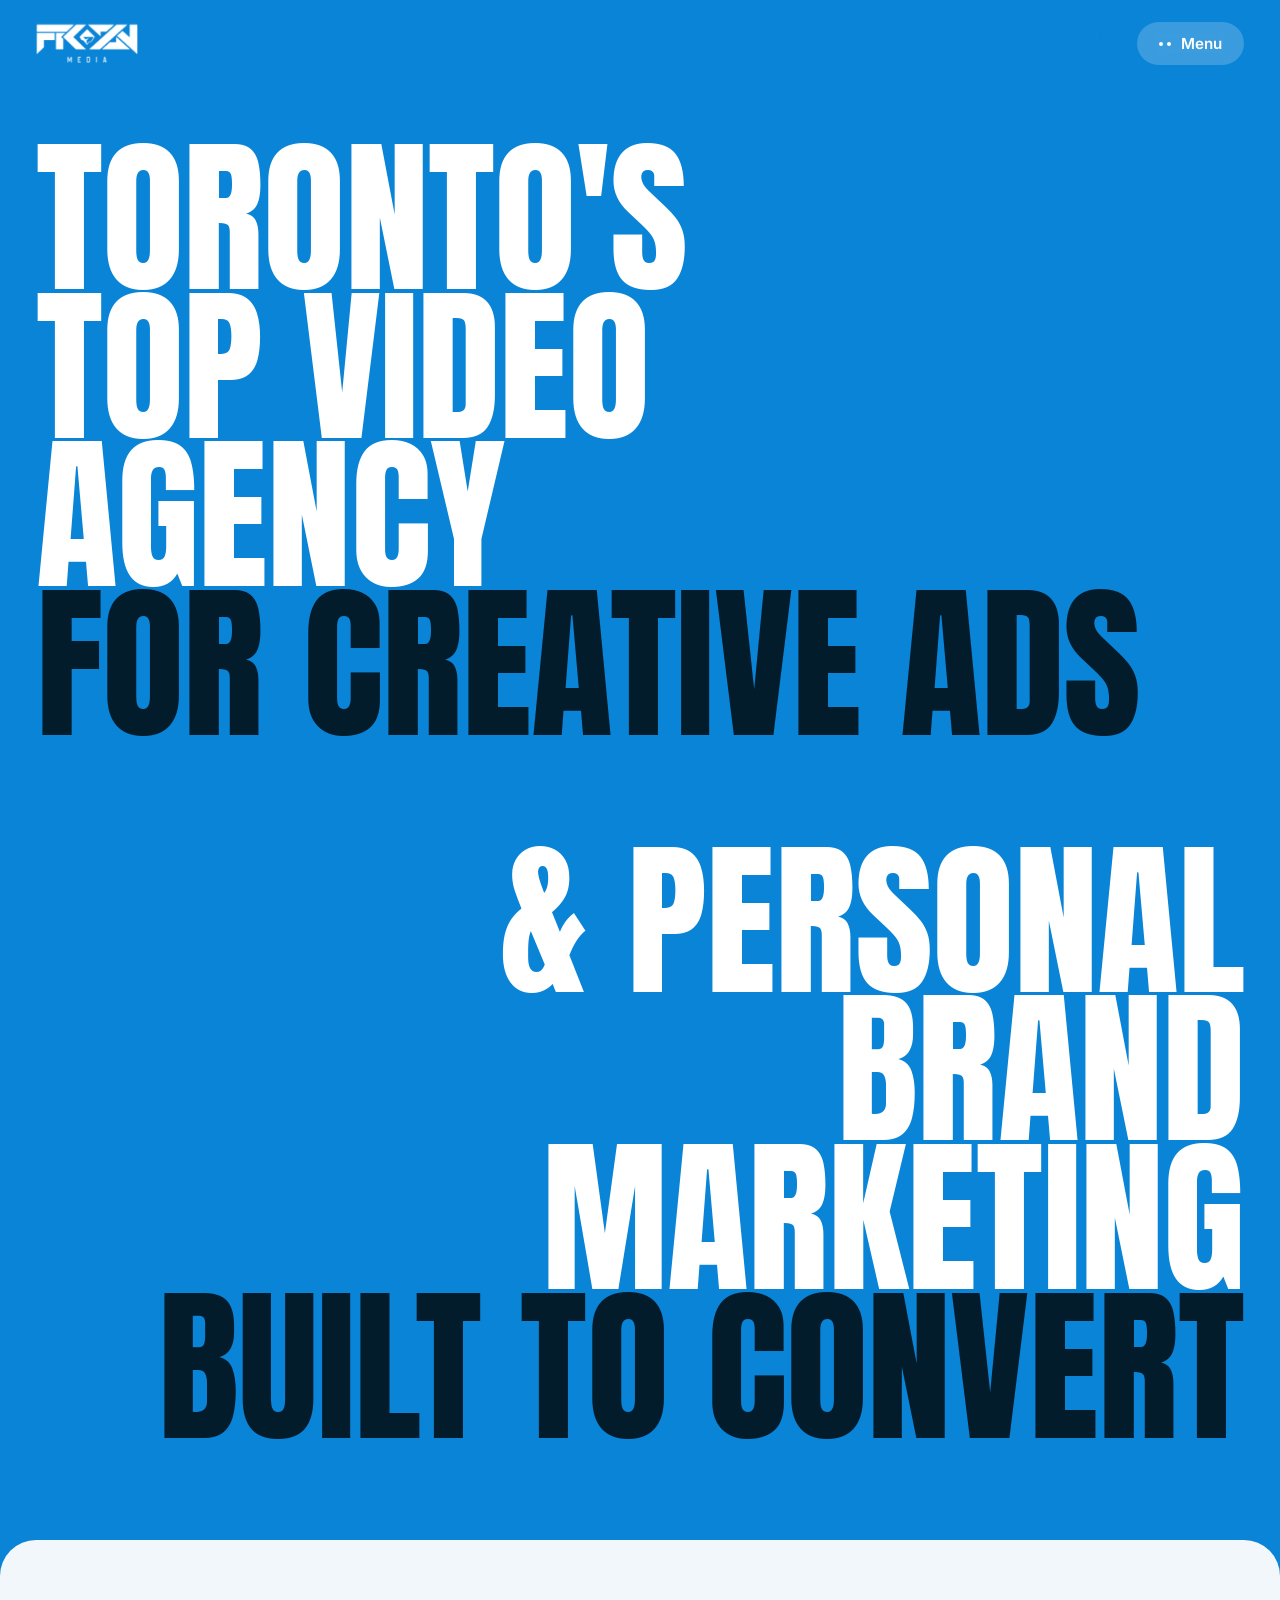
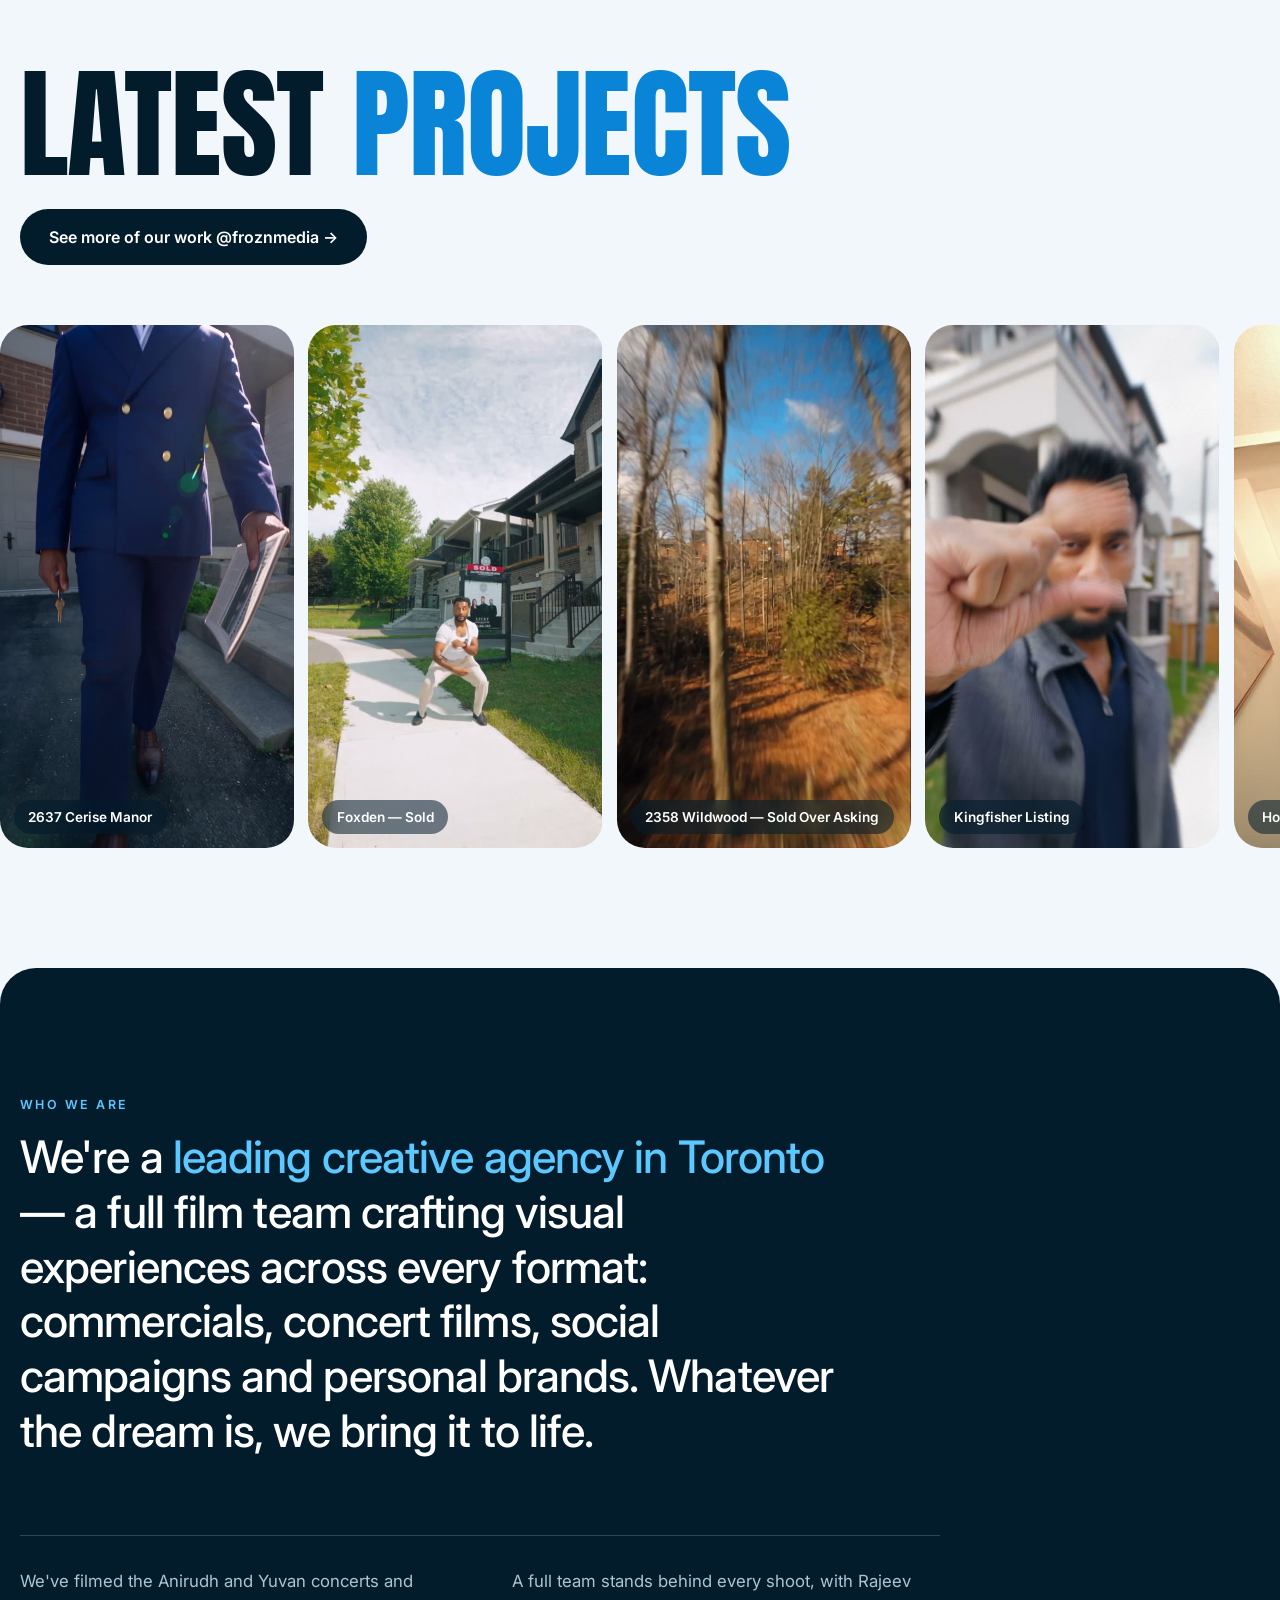
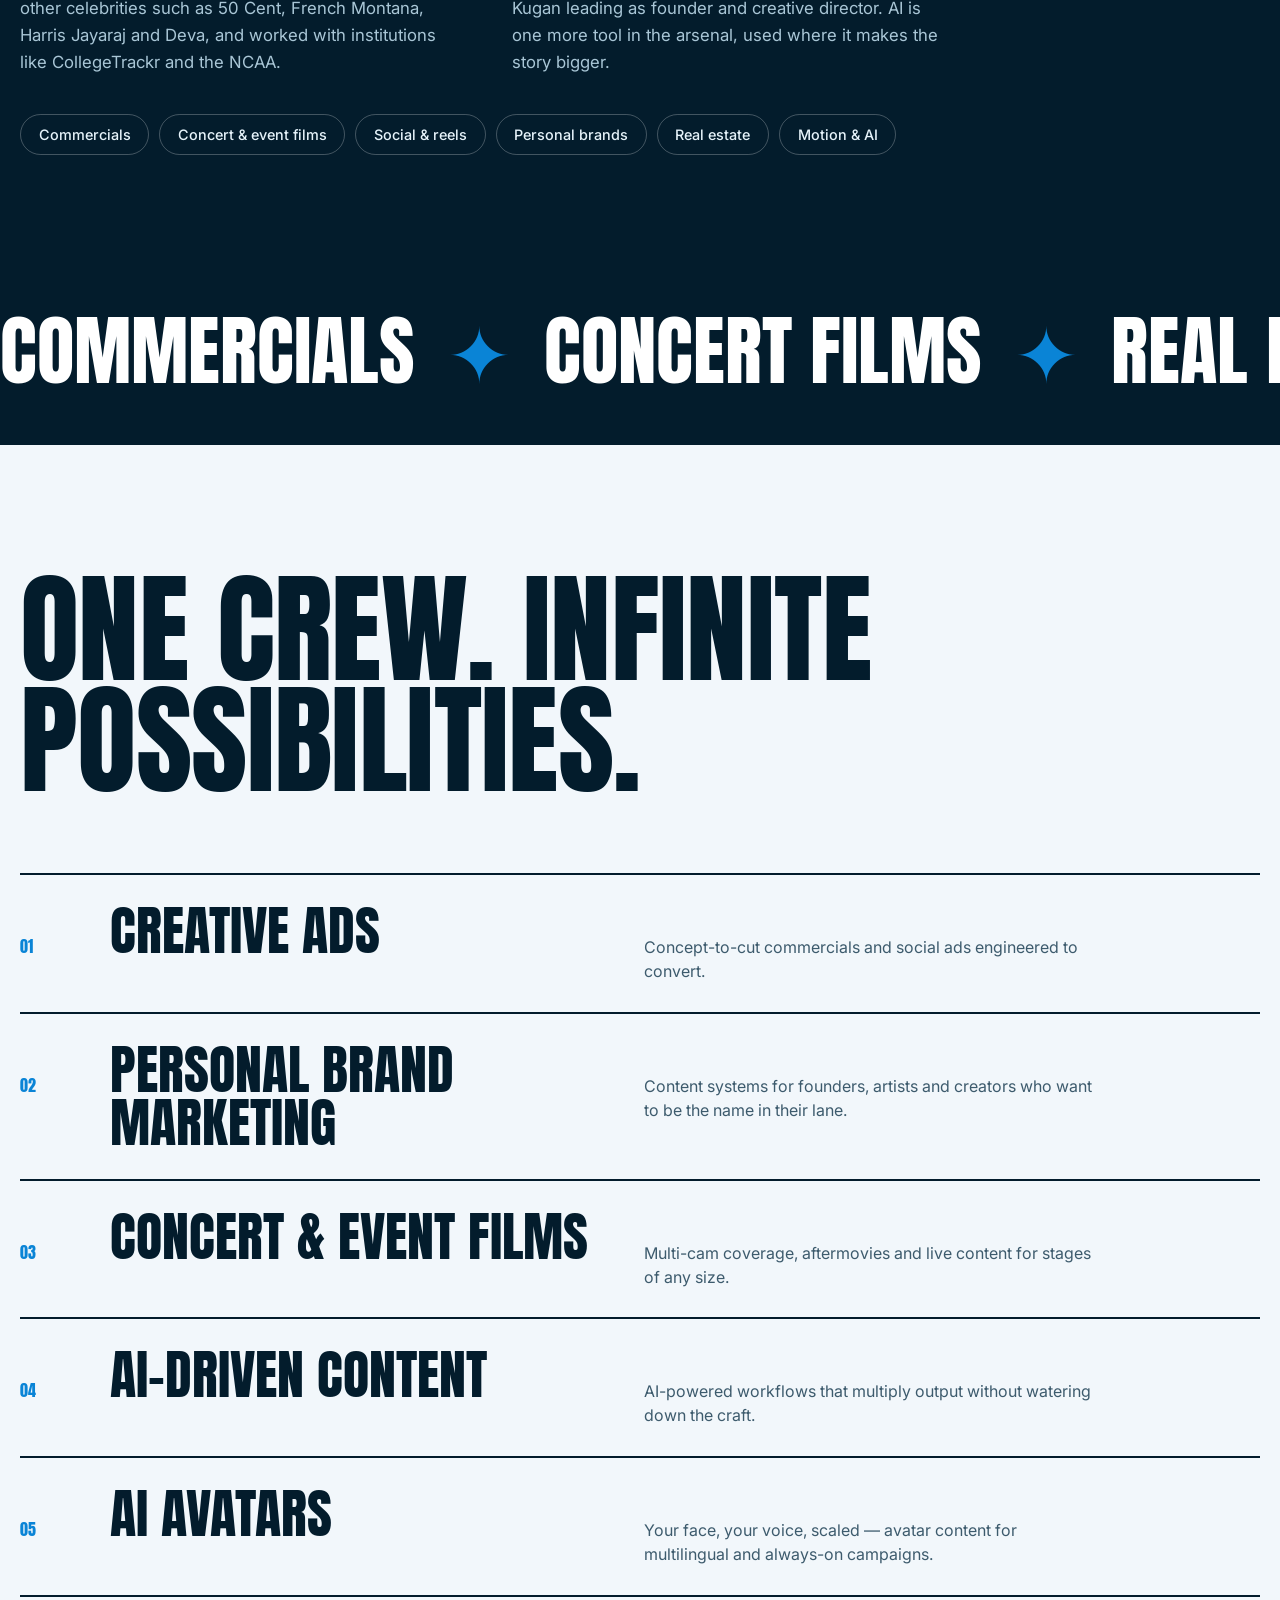
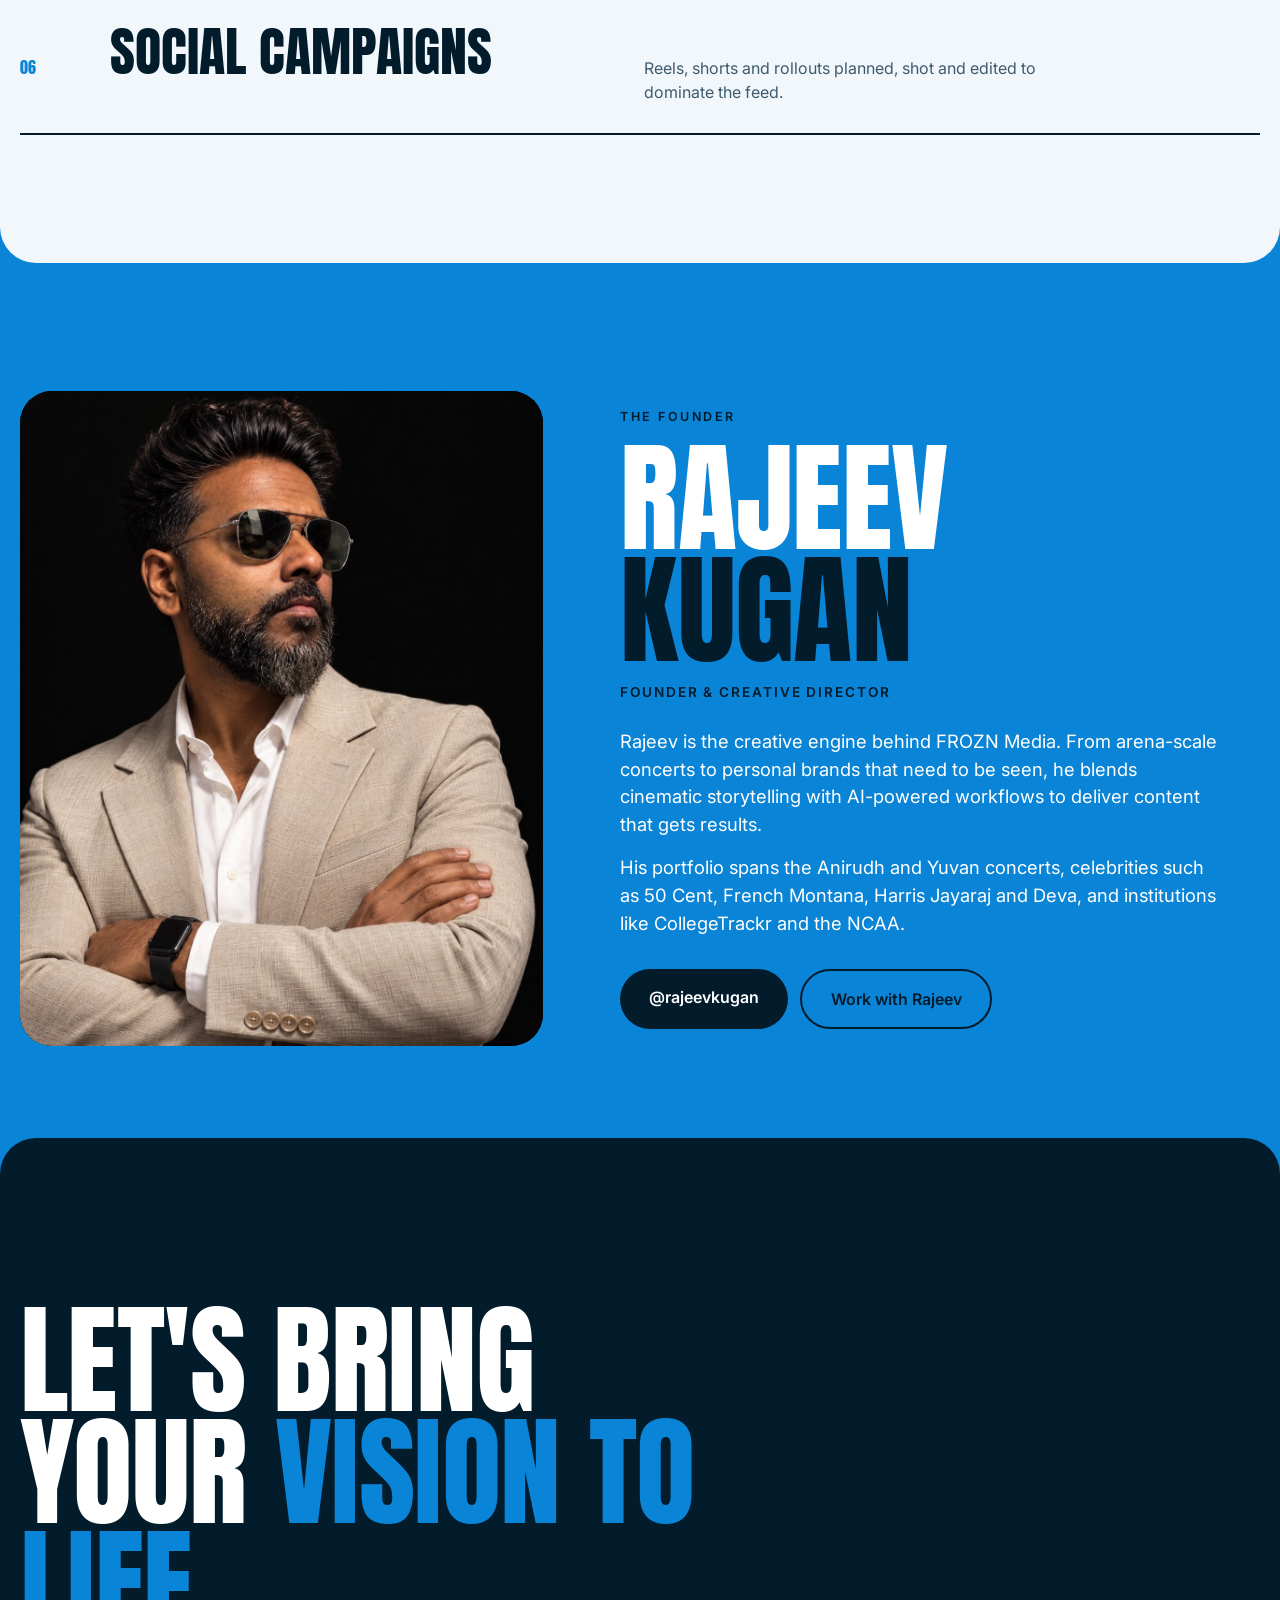
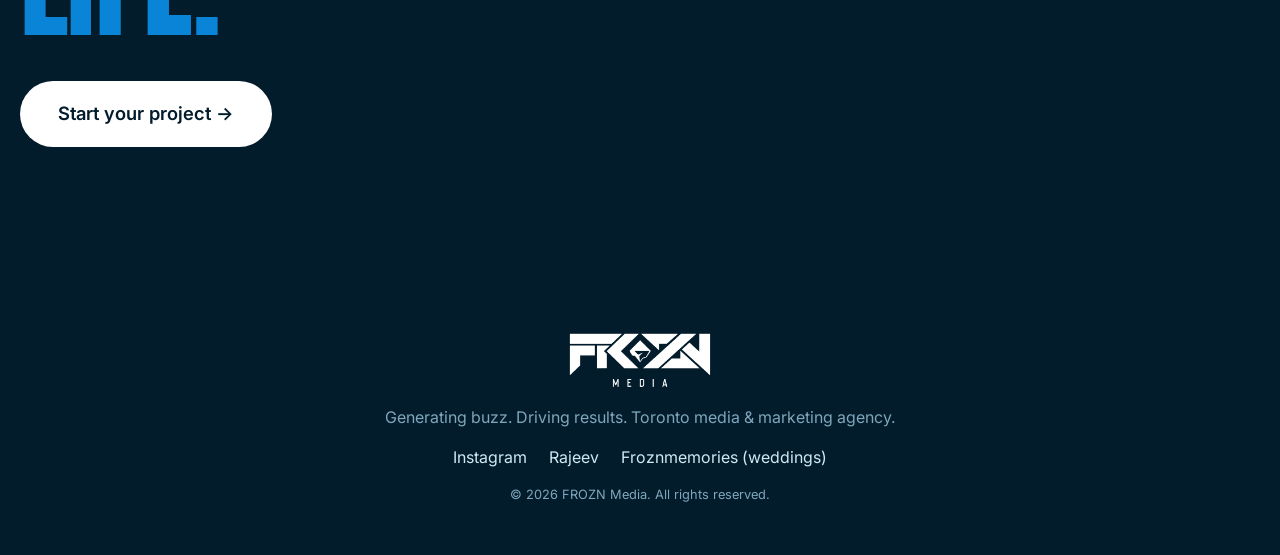
==== commit 9c41e122: "feat: native /inquiry/ quote form (submits to the existing Google Form), CTAs link to it" ====
--- a/index.html
+++ b/index.html
@@ -31,7 +31,7 @@
     <a href="#why">Why FROZN</a>
     <a href="#services">Services</a>
     <a href="#about">Rajeev Kugan</a>
-    <a href="https://froznmedia.com/inquiry" class="menu__cta">Book a shoot →</a>
+    <a href="/inquiry/" class="menu__cta">Book a shoot →</a>
   </nav>
 
   <!-- fixed video backdrop: lives outside the hero so it stays put while the hero text pans up -->
@@ -106,7 +106,7 @@
         <p>His portfolio spans the Anirudh and Yuvan concerts, celebrities such as 50 Cent, French Montana, Harris Jayaraj and Deva, and institutions like CollegeTrackr and the NCAA.</p>
         <div class="about__links">
           <a class="btn btn--dark" href="https://www.instagram.com/rajeevkugan/" target="_blank" rel="noopener">@rajeevkugan</a>
-          <a class="btn btn--line" href="https://froznmedia.com/inquiry">Work with Rajeev</a>
+          <a class="btn btn--line" href="/inquiry/">Work with Rajeev</a>
         </div>
       </div>
     </div>
@@ -116,7 +116,7 @@
   <section class="cta">
     <div class="wrap">
       <h2 class="big reveal">Let's bring your <span>vision to life.</span></h2>
-      <a class="btn btn--light" href="https://froznmedia.com/inquiry">Start your project →</a>
+      <a class="btn btn--light" href="/inquiry/">Start your project →</a>
     </div>
   </section>
 
--- a/styles.css
+++ b/styles.css
@@ -64,7 +64,7 @@
 .ln { display: block; }
 .ln--navy { color: var(--navy); }
 
-body.is-ready body.is-ready 
+
 /* projects */
 .projects { background: var(--paper); color: var(--navy); padding: clamp(80px, 10vw, 150px) 0 clamp(80px, 9vw, 130px); border-radius: 36px 36px 0 0; margin-top: -36px; position: relative; z-index: 2; }
 .grid { display: grid; grid-template-columns: repeat(auto-fill, minmax(min(330px, 100%), 1fr)); gap: 14px; padding: clamp(30px, 5vw, 60px) 14px 40px; }
@@ -137,7 +137,8 @@
 @media (prefers-reduced-motion: reduce) {
   html { scroll-behavior: auto; }
   .loader { display: none; }
-  .ln > span,   .marquee__track, .loader__logo, .ig::before { animation: none; }
+  .ln > span, .reveal { transform: none !important; opacity: 1 !important; transition: none !important; }
+  .marquee__track, .loader__logo, .ig::before { animation: none; }
 }
 
 /* nav adapts over light sections */
@@ -157,7 +158,7 @@
 /* faint looping YouTube background behind the hero */
 .hero { z-index: 1; background: transparent; }
 .hero > :not(.hero__video) { position: relative; z-index: 1; }
-.hero > .hero__video.is-off { opacity: 0 !important; }
+.hero__video.is-off { opacity: 0 !important; }
 .hero__video { position: fixed; inset: 0; width: 100vw; height: 100vh; height: 100svh; z-index: 0; overflow: hidden; opacity: 0; transition: opacity 2.5s ease; pointer-events: none; background: var(--blue); }
 .hero__video.is-on { opacity: .28; }
 .hero__video::after { content: ''; position: absolute; inset: 0; background: linear-gradient(180deg, rgba(10,132,214,.45), rgba(10,132,214,.1) 40%, rgba(10,132,214,.55)); }
@@ -175,3 +176,45 @@
 .reel__cap { position: absolute; left: 14px; bottom: 14px; padding: .45rem .9rem; border-radius: 999px; background: rgba(3,28,44,.55); backdrop-filter: blur(8px); color: #fff; font-weight: 600; font-size: .85rem; }
 
 .more-btn { margin-top: 1.8rem; }
+
+/* ---------- inquiry page ---------- */
+.inq-body { background: var(--blue); }
+.inq { width: min(980px, 100% - 32px); margin: 0 auto; padding: clamp(110px, 16vh, 160px) 0 90px; }
+.inq__head .big { font-size: clamp(3.4rem, 12vw, 9rem); }
+.inq__intro { margin-top: 1.4rem; max-width: 60ch; font-size: 1.1rem; }
+.inq__intro a, .inq__wed a, .inq__thanks a { color: #fff; font-weight: 600; text-decoration-color: var(--navy); text-underline-offset: 3px; }
+.inq__wed { margin-top: .8rem; color: var(--navy); font-weight: 600; }
+.inq__wed a { color: var(--navy); }
+.inq__card { margin-top: clamp(30px, 5vw, 56px); background: var(--paper); color: var(--navy); border-radius: 36px; padding: clamp(22px, 4vw, 52px); display: grid; gap: clamp(30px, 4vw, 48px); }
+.hp { position: absolute; left: -9999px; opacity: 0; height: 0; width: 0; }
+.fs { border: 0; display: grid; gap: 18px; min-width: 0; }
+.fs legend { font-family: var(--display); text-transform: uppercase; font-size: clamp(1.6rem, 3.4vw, 2.4rem); line-height: 1; margin-bottom: 14px; }
+.fs legend b { font-weight: 400; color: var(--blue); margin-right: .5rem; }
+.row { display: grid; grid-template-columns: 1fr 1fr; gap: 18px; }
+@media (max-width: 680px) { .row { grid-template-columns: 1fr; } }
+.f { display: grid; gap: 7px; }
+.f > span, .q { font-weight: 600; font-size: .95rem; }
+.f > small, .q small { color: #5a7a8b; font-weight: 400; font-size: .85rem; }
+.q small { margin-left: .4rem; }
+.f i, .q i { color: var(--blue); font-style: normal; }
+.f input, .f select, .f textarea, .f-other { width: 100%; font: 500 1rem var(--font); color: var(--navy); background: #fff; border: 1.5px solid #cfdde8; border-radius: 14px; padding: .9rem 1rem; outline: none; transition: border-color .2s, box-shadow .2s; }
+.f textarea { resize: vertical; }
+.f input:focus, .f select:focus, .f textarea:focus, .f-other:focus { border-color: var(--blue); box-shadow: 0 0 0 4px rgba(10,132,214,.15); }
+.f-other { margin-top: 12px; }
+.grp { display: grid; gap: 12px; }
+.chips { display: flex; flex-wrap: wrap; gap: 10px; }
+.chips label { cursor: pointer; }
+.chips input { position: absolute; opacity: 0; pointer-events: none; }
+.chips span { display: inline-block; padding: .7rem 1.1rem; border: 1.5px solid #cfdde8; border-radius: 999px; background: #fff; font-weight: 500; font-size: .95rem; transition: all .2s; }
+.chips span small { color: #6f8b9a; font-weight: 400; margin-left: .3rem; }
+.chips label:hover span { border-color: var(--blue); }
+.chips input:checked + span { background: var(--navy); border-color: var(--navy); color: #fff; }
+.chips input:checked + span small { color: #a9c6d6; }
+.chips input:focus-visible + span { box-shadow: 0 0 0 4px rgba(10,132,214,.3); }
+.inq__err { background: #ffe9e9; color: #8a1f1f; border-radius: 14px; padding: .9rem 1.1rem; font-weight: 500; }
+.inq__submit { width: fit-content; font-size: 1.1rem; padding: 1.15rem 2.4rem; border: 0; cursor: pointer; font-family: var(--font); }
+.inq__submit:disabled { opacity: .6; cursor: progress; }
+.inq__thanks { margin-top: 40px; display: grid; gap: 1.4rem; max-width: 620px; }
+.inq__thanks .big { font-size: clamp(3.4rem, 12vw, 9rem); }
+.inq__thanks p { font-size: 1.15rem; }
+a.menu-pill { text-decoration: none; }
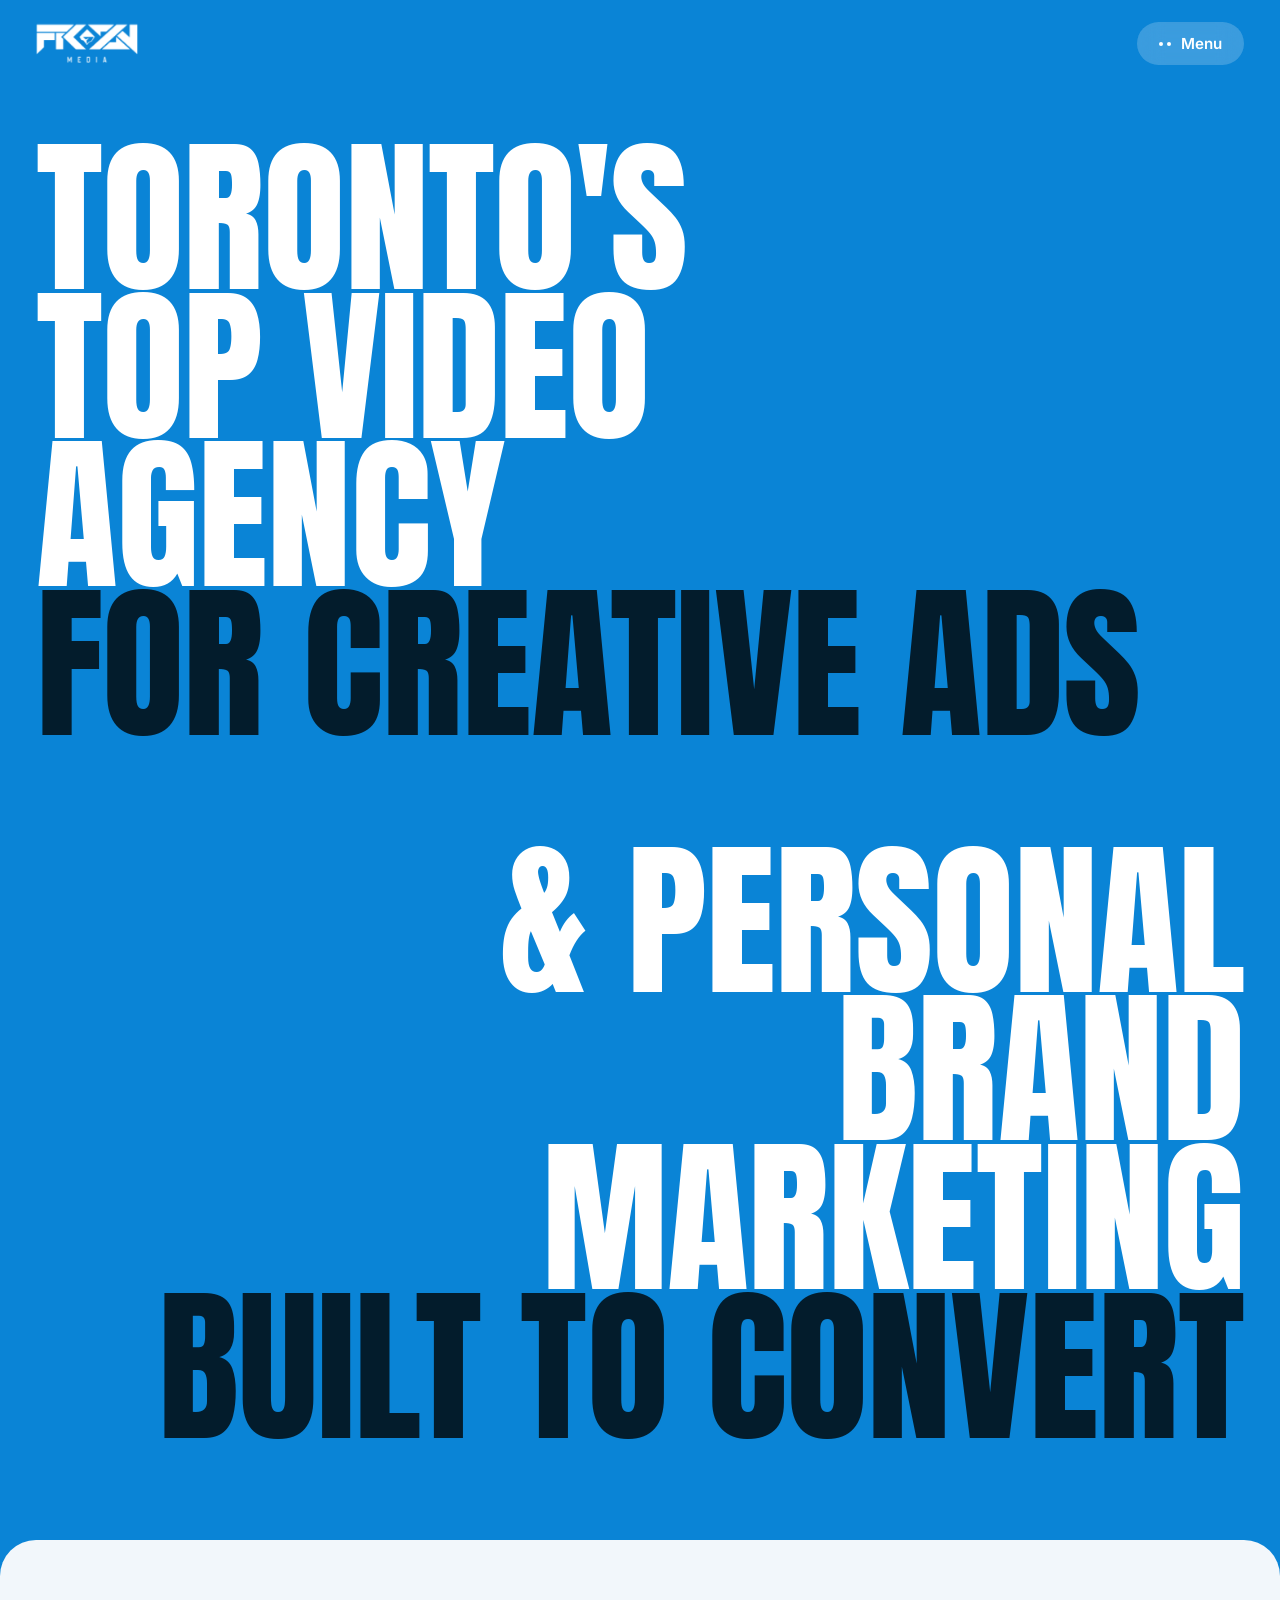
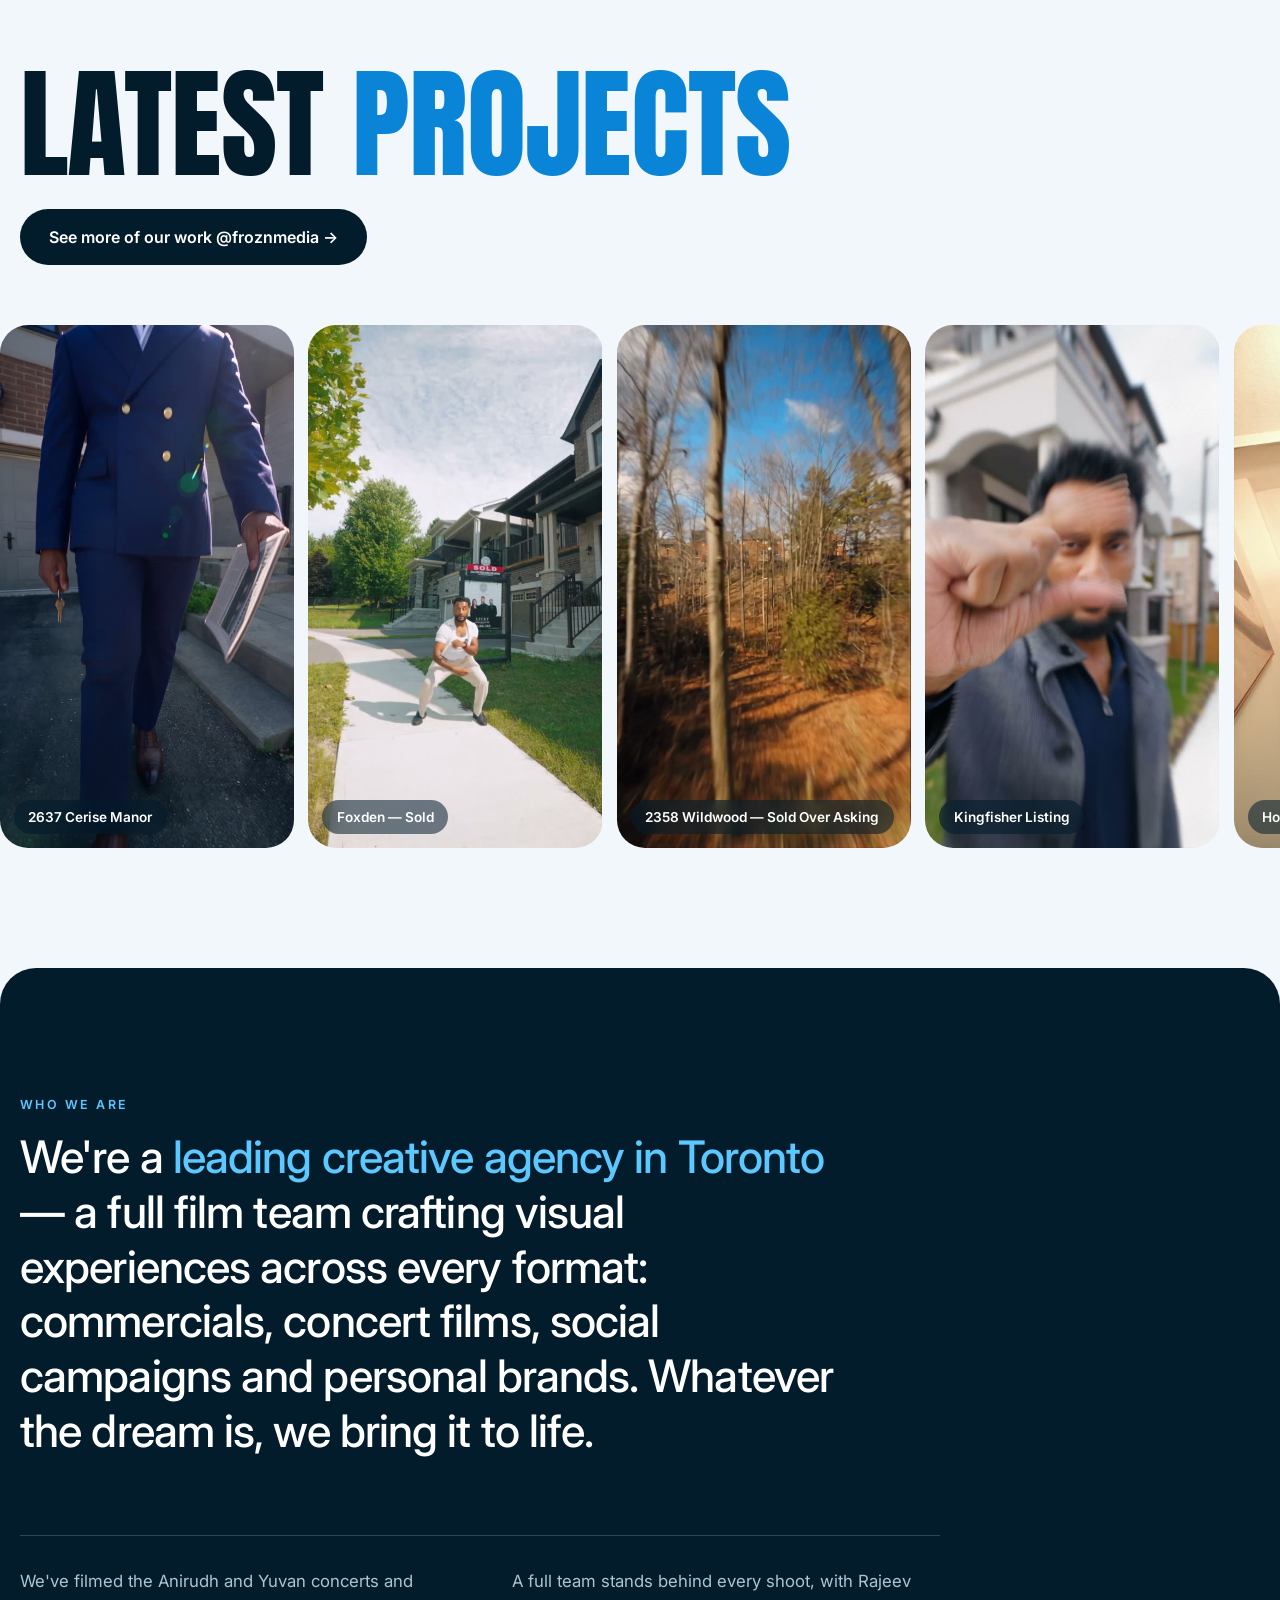
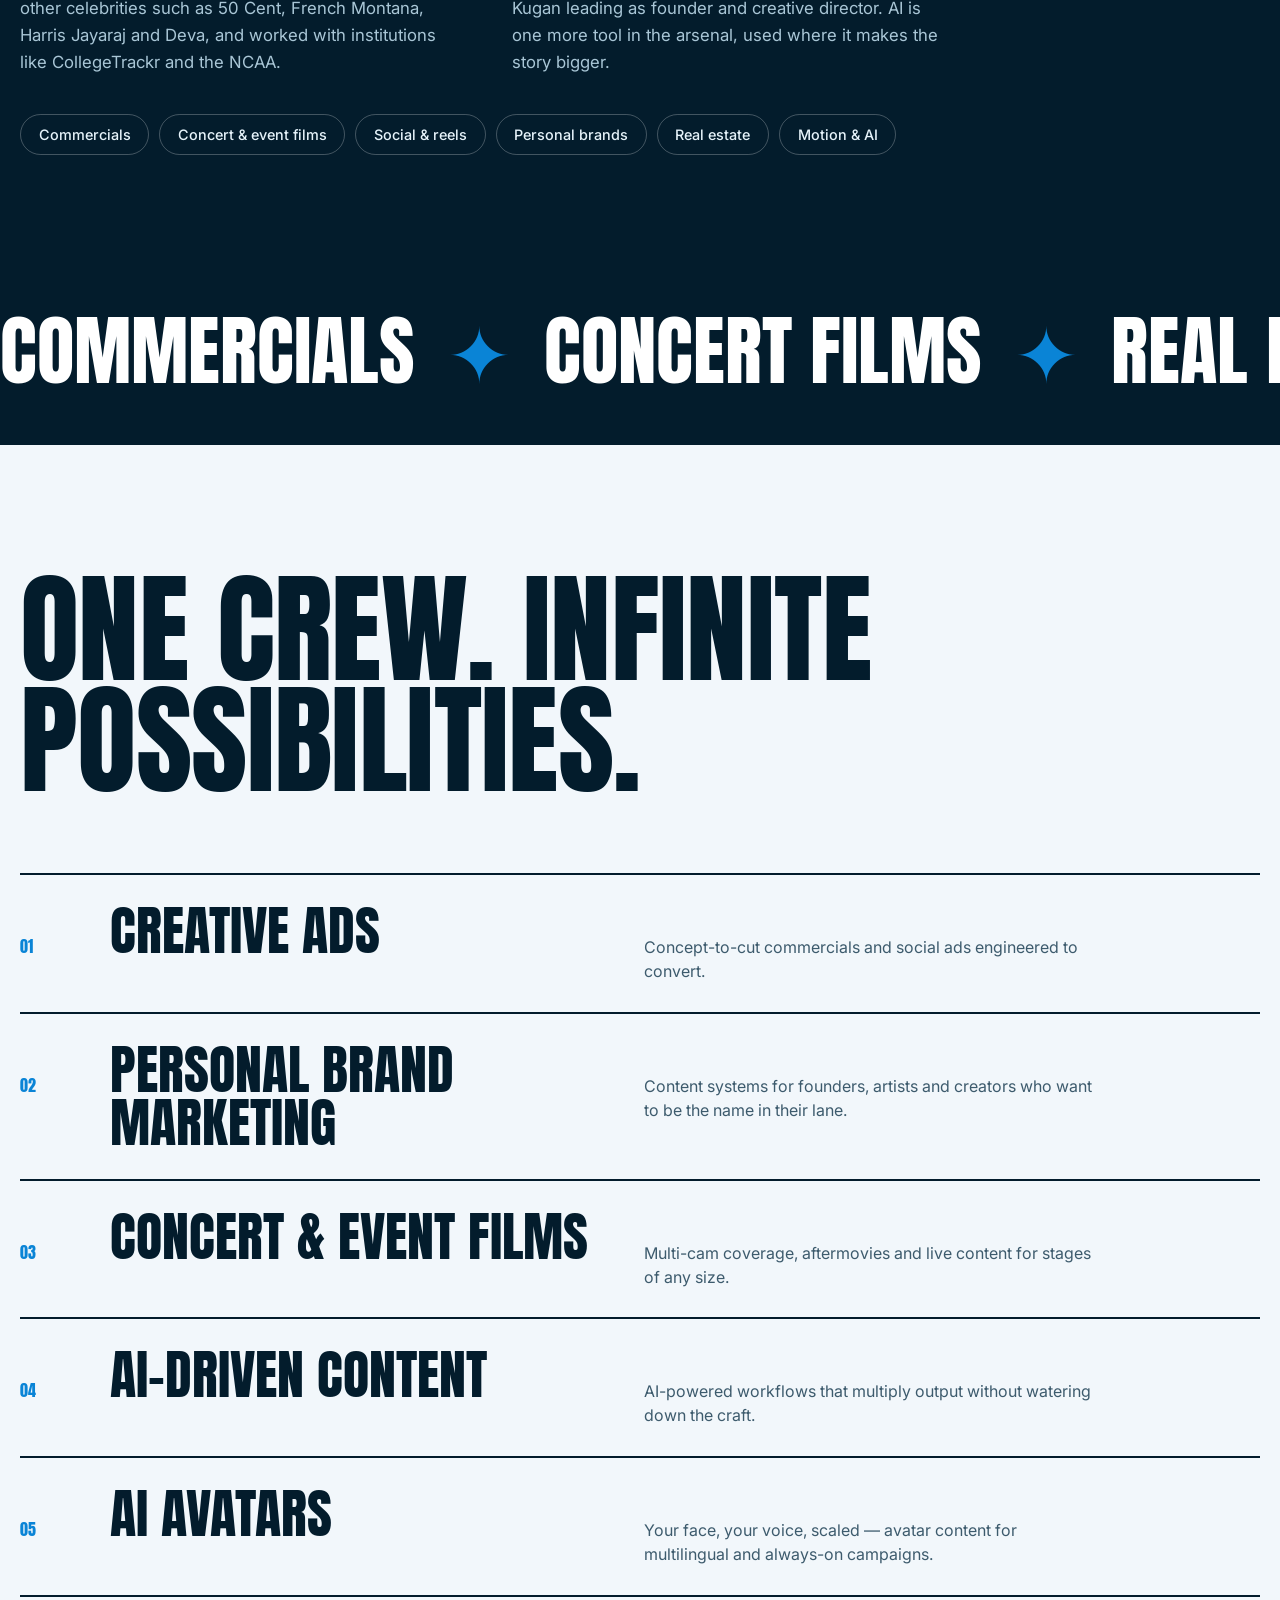
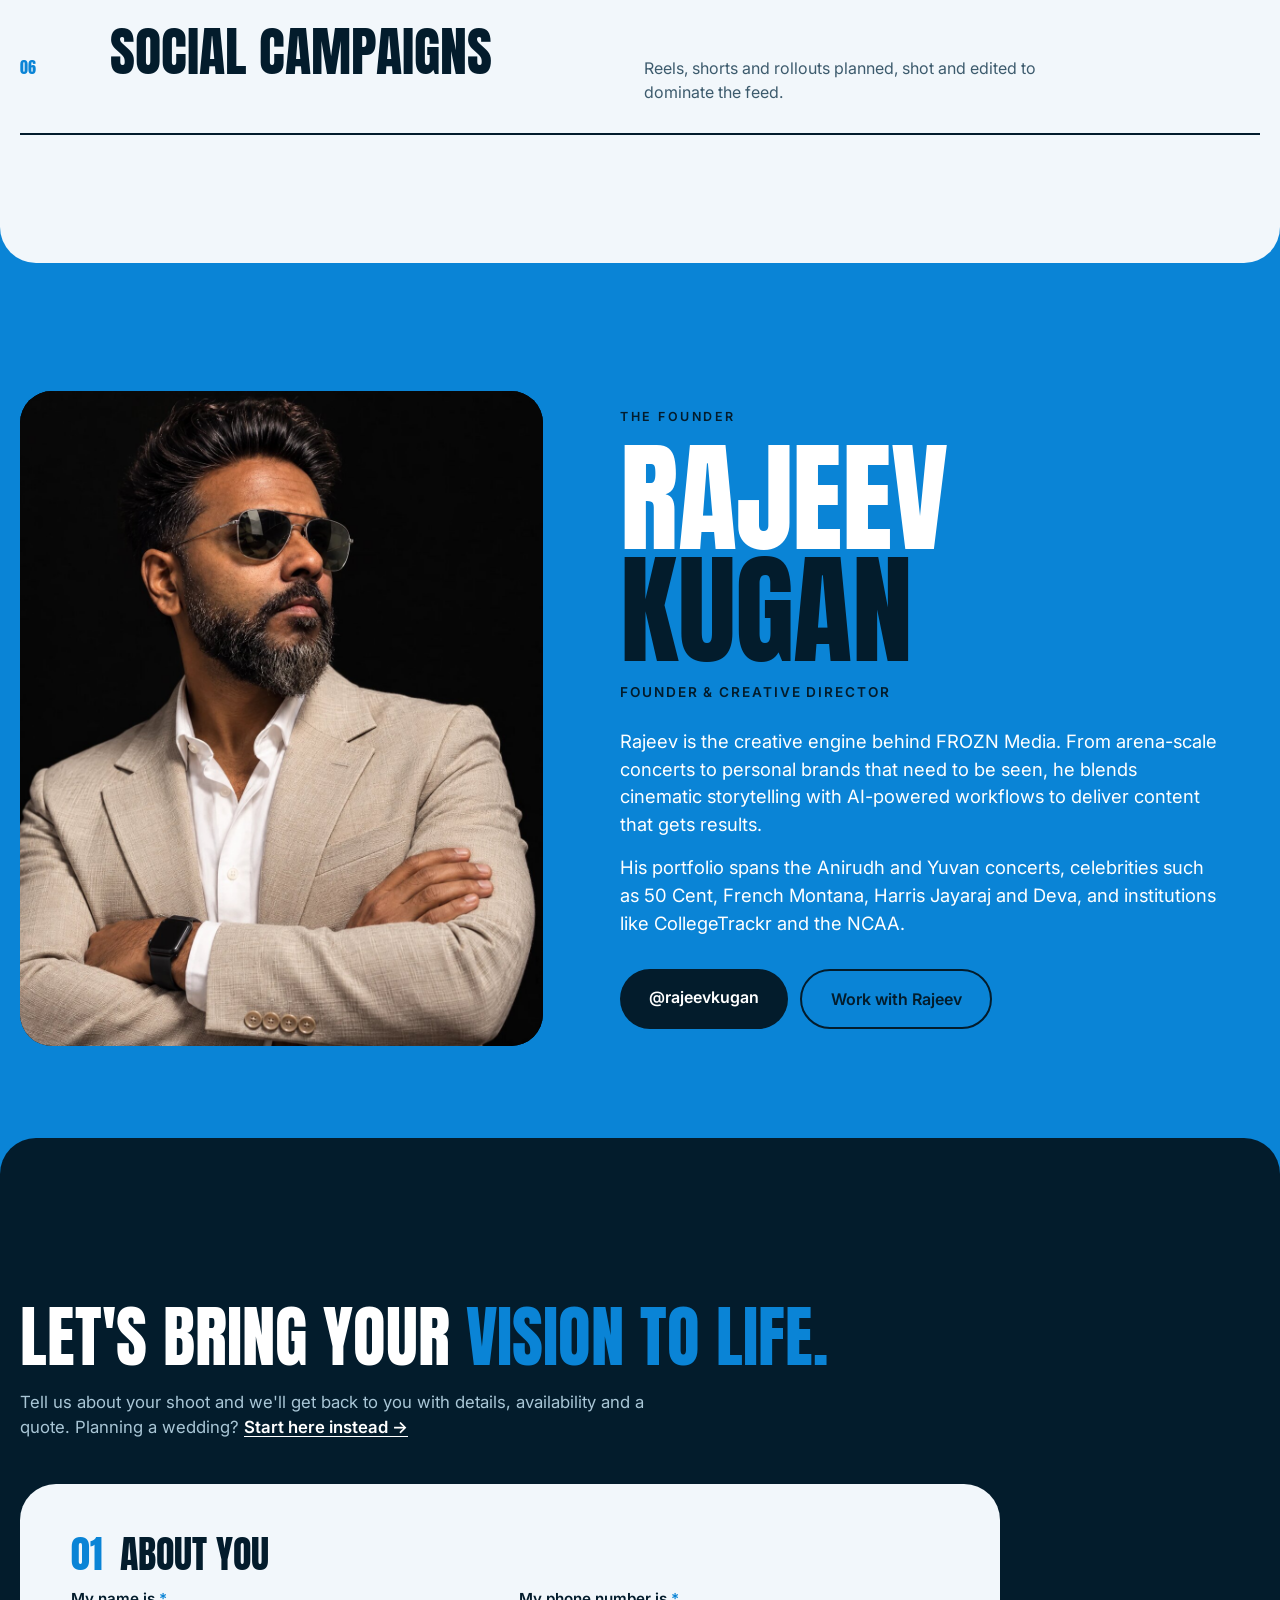
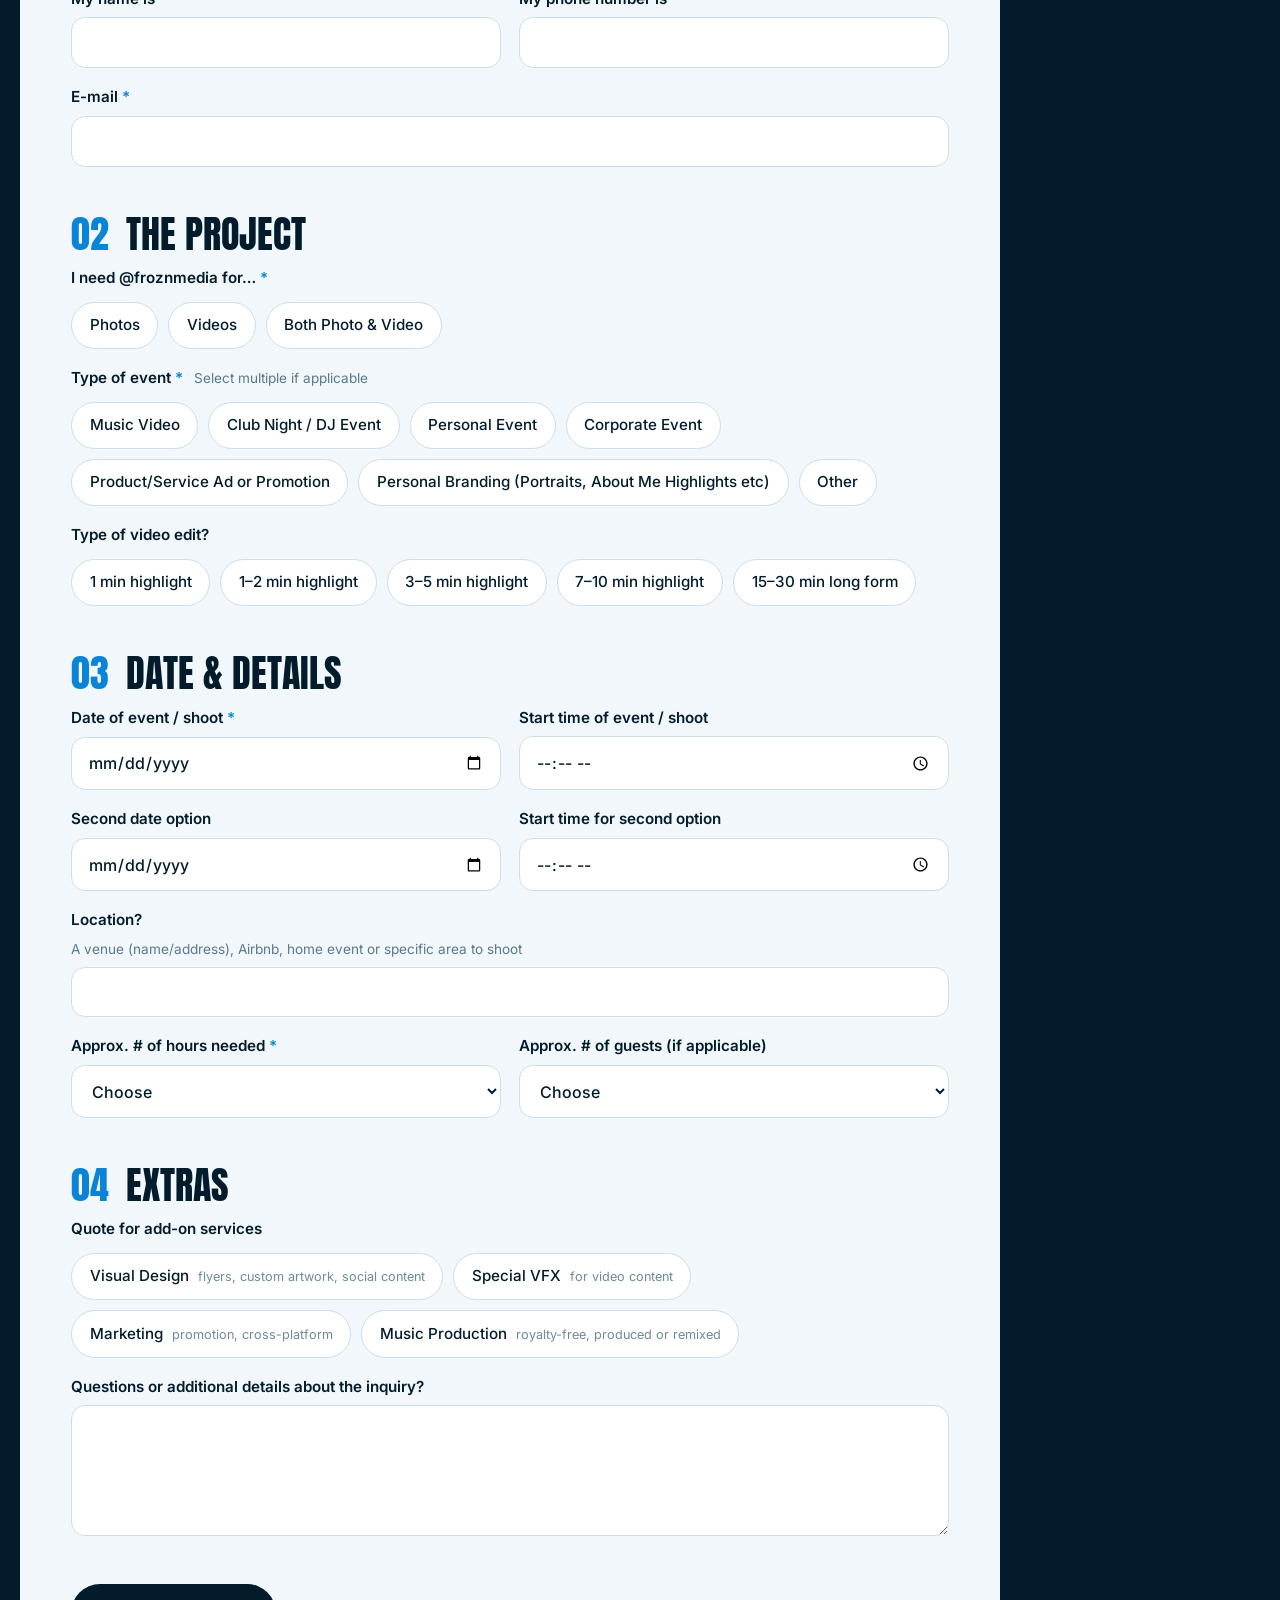
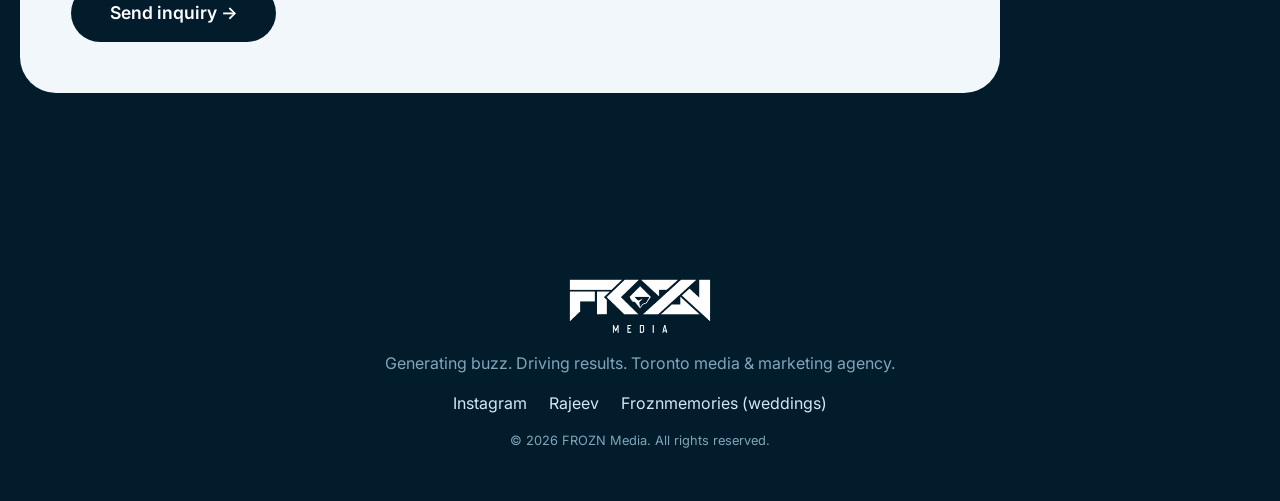
==== commit 4a94b6da: "feat: quote form lives at the bottom of the home page under a smaller 'Let's bring your vision to li" ====
--- a/index.html
+++ b/index.html
@@ -31,7 +31,7 @@
     <a href="#why">Why FROZN</a>
     <a href="#services">Services</a>
     <a href="#about">Rajeev Kugan</a>
-    <a href="/inquiry/" class="menu__cta">Book a shoot →</a>
+    <a href="#inquiry" class="menu__cta">Book a shoot →</a>
   </nav>
 
   <!-- fixed video backdrop: lives outside the hero so it stays put while the hero text pans up -->
@@ -106,17 +106,114 @@
         <p>His portfolio spans the Anirudh and Yuvan concerts, celebrities such as 50 Cent, French Montana, Harris Jayaraj and Deva, and institutions like CollegeTrackr and the NCAA.</p>
         <div class="about__links">
           <a class="btn btn--dark" href="https://www.instagram.com/rajeevkugan/" target="_blank" rel="noopener">@rajeevkugan</a>
-          <a class="btn btn--line" href="/inquiry/">Work with Rajeev</a>
+          <a class="btn btn--line" href="#inquiry">Work with Rajeev</a>
         </div>
       </div>
     </div>
   </section>
 
   <!-- CTA -->
-  <section class="cta">
-    <div class="wrap">
-      <h2 class="big reveal">Let's bring your <span>vision to life.</span></h2>
-      <a class="btn btn--light" href="/inquiry/">Start your project →</a>
+  <section class="cta" id="inquiry">
+    <div class="wrap">
+      <h2 class="cta__title reveal">Let's bring your <span>vision to life.</span></h2>
+      <p class="cta__sub reveal">Tell us about your shoot and we'll get back to you with details, availability and a quote. Planning a wedding? <a href="https://tinyurl.com/froznweddings" target="_blank" rel="noopener">Start here instead →</a></p>
+      <form class="inq__card" id="inqForm" novalidate>
+      <!-- spam trap: real visitors never see or fill this -->
+      <input class="hp" type="text" name="company" tabindex="-1" autocomplete="off" aria-hidden="true" />
+
+      <fieldset class="fs">
+        <legend><b>01</b> About you</legend>
+        <div class="row">
+          <label class="f"><span>My name is <i>*</i></span><input name="name" type="text" autocomplete="name" required /></label>
+          <label class="f"><span>My phone number is <i>*</i></span><input name="phone" type="tel" autocomplete="tel" required /></label>
+        </div>
+        <label class="f"><span>E-mail <i>*</i></span><input name="email" type="email" autocomplete="email" required /></label>
+      </fieldset>
+
+      <fieldset class="fs">
+        <legend><b>02</b> The project</legend>
+        <div class="grp" data-name="need" data-required>
+          <p class="q">I need @froznmedia for… <i>*</i></p>
+          <div class="chips">
+            <label><input type="radio" name="need" value="Photos" /><span>Photos</span></label>
+            <label><input type="radio" name="need" value="Videos" /><span>Videos</span></label>
+            <label><input type="radio" name="need" value="Both Photo & Video" /><span>Both Photo &amp; Video</span></label>
+          </div>
+        </div>
+        <div class="grp" data-name="eventType" data-required>
+          <p class="q">Type of event <i>*</i> <small>Select multiple if applicable</small></p>
+          <div class="chips">
+            <label><input type="checkbox" name="eventType" value="Music Video" /><span>Music Video</span></label>
+            <label><input type="checkbox" name="eventType" value="Club Night / DJ Event" /><span>Club Night / DJ Event</span></label>
+            <label><input type="checkbox" name="eventType" value="Personal Event" /><span>Personal Event</span></label>
+            <label><input type="checkbox" name="eventType" value="Corporate Event" /><span>Corporate Event</span></label>
+            <label><input type="checkbox" name="eventType" value="Product/Service Ad or Promotion" /><span>Product/Service Ad or Promotion</span></label>
+            <label><input type="checkbox" name="eventType" value="Personal Branding (Portraits, About Me Highlights etc)" /><span>Personal Branding (Portraits, About Me Highlights etc)</span></label>
+            <label><input type="checkbox" name="eventType" value="__other_option__" id="evOther" /><span>Other</span></label>
+          </div>
+          <input class="f-other" id="evOtherText" name="eventTypeOther" type="text" placeholder="Tell us what it is" hidden />
+        </div>
+        <div class="grp" data-name="editType">
+          <p class="q">Type of video edit?</p>
+          <div class="chips">
+            <label><input type="checkbox" name="editType" value="1 min highlight" /><span>1 min highlight</span></label>
+            <label><input type="checkbox" name="editType" value="1-2 min highlight" /><span>1–2 min highlight</span></label>
+            <label><input type="checkbox" name="editType" value="3-5 min highlight" /><span>3–5 min highlight</span></label>
+            <label><input type="checkbox" name="editType" value="7-10min highlight" /><span>7–10 min highlight</span></label>
+            <label><input type="checkbox" name="editType" value="15-30min long form" /><span>15–30 min long form</span></label>
+          </div>
+        </div>
+      </fieldset>
+
+      <fieldset class="fs">
+        <legend><b>03</b> Date &amp; details</legend>
+        <div class="row">
+          <label class="f"><span>Date of event / shoot <i>*</i></span><input name="date1" type="date" required /></label>
+          <label class="f"><span>Start time of event / shoot</span><input name="time1" type="time" /></label>
+        </div>
+        <div class="row">
+          <label class="f"><span>Second date option</span><input name="date2" type="date" /></label>
+          <label class="f"><span>Start time for second option</span><input name="time2" type="time" /></label>
+        </div>
+        <label class="f"><span>Location?</span><small>A venue (name/address), Airbnb, home event or specific area to shoot</small><input name="location" type="text" autocomplete="street-address" /></label>
+        <div class="row">
+          <label class="f"><span>Approx. # of hours needed <i>*</i></span>
+            <select name="hours" required>
+              <option value="">Choose</option>
+              <option>1 hours</option><option>2 hours</option><option>3 hours</option><option>4 hours</option>
+              <option>6 hours</option><option>7 hours</option><option>8 hours</option><option>8 hours+ (2-day event)</option>
+            </select>
+          </label>
+          <label class="f"><span>Approx. # of guests (if applicable)</span>
+            <select name="guests">
+              <option value="">Choose</option>
+              <option>0-50</option><option>50-100</option><option>100-200</option><option>300-400</option><option>500-600</option>
+            </select>
+          </label>
+        </div>
+      </fieldset>
+
+      <fieldset class="fs">
+        <legend><b>04</b> Extras</legend>
+        <div class="grp" data-name="addons">
+          <p class="q">Quote for add-on services</p>
+          <div class="chips">
+            <label><input type="checkbox" name="addons" value="Visual Design (flyers, custom design artwork, social media tailored content)" /><span>Visual Design <small>flyers, custom artwork, social content</small></span></label>
+            <label><input type="checkbox" name="addons" value="Special VFX (for video content)" /><span>Special VFX <small>for video content</small></span></label>
+            <label><input type="checkbox" name="addons" value="Marketing (content promotion assistance, cross platform promotion)" /><span>Marketing <small>promotion, cross-platform</small></span></label>
+            <label><input type="checkbox" name="addons" value="Music Production (royalty free music, digitally produced/remixed music etc)" /><span>Music Production <small>royalty-free, produced or remixed</small></span></label>
+          </div>
+        </div>
+        <label class="f"><span>Questions or additional details about the inquiry?</span><textarea name="details" rows="5"></textarea></label>
+      </fieldset>
+
+      <p class="inq__err" id="inqErr" role="alert" hidden></p>
+      <button class="btn btn--dark inq__submit" id="inqBtn" type="submit">Send inquiry →</button>
+    </form>
+      <div class="inq__thanks" id="inqThanks" hidden>
+      <h3 class="big">Thanks<span>!</span></h3>
+      <p>Your inquiry has been sent. We'll contact you as soon as possible. For faster service, call <a href="tel:+14164754545">416-475-4545</a> or message us on <a href="https://wa.me/14164754545" target="_blank" rel="noopener">WhatsApp</a>.</p>
+    </div>
     </div>
   </section>
 
@@ -131,6 +228,7 @@
     <p class="footer__copy">© <span id="yr"></span> FROZN Media. All rights reserved.</p>
   </footer>
 
+  <script src="/inquiry/inquiry.js?v=2" defer></script>
   <script>/* cache-busted so edits to config/reels always show up */
     document.write('<script src="/config.js?v=' + Date.now() + '"><\/script><script src="/main.js?v=' + Date.now() + '"><\/script>');
   </script>
--- a/styles.css
+++ b/styles.css
@@ -218,3 +218,13 @@
 .inq__thanks .big { font-size: clamp(3.4rem, 12vw, 9rem); }
 .inq__thanks p { font-size: 1.15rem; }
 a.menu-pill { text-decoration: none; }
+
+/* quote form lives at the bottom of the home page */
+.cta .cta__title { font-family: var(--display); font-weight: 400; text-transform: uppercase; font-size: clamp(2.2rem, 5.2vw, 4.2rem); line-height: 1; max-width: none; margin: 0 0 1.2rem; }
+.cta .cta__title span { color: var(--blue); }
+.cta__sub { max-width: 60ch; color: #a9c6d6; font-size: 1.05rem; margin-bottom: clamp(26px, 4vw, 44px); }
+.cta__sub a { color: #fff; font-weight: 600; text-underline-offset: 3px; }
+.cta .inq__card { margin-top: 0; max-width: 980px; }
+.cta .inq__thanks { margin-top: 0; color: #fff; }
+.cta .inq__thanks .big { font-size: clamp(2.6rem, 7vw, 5rem); }
+.cta .inq__thanks .big span { color: var(--blue); }
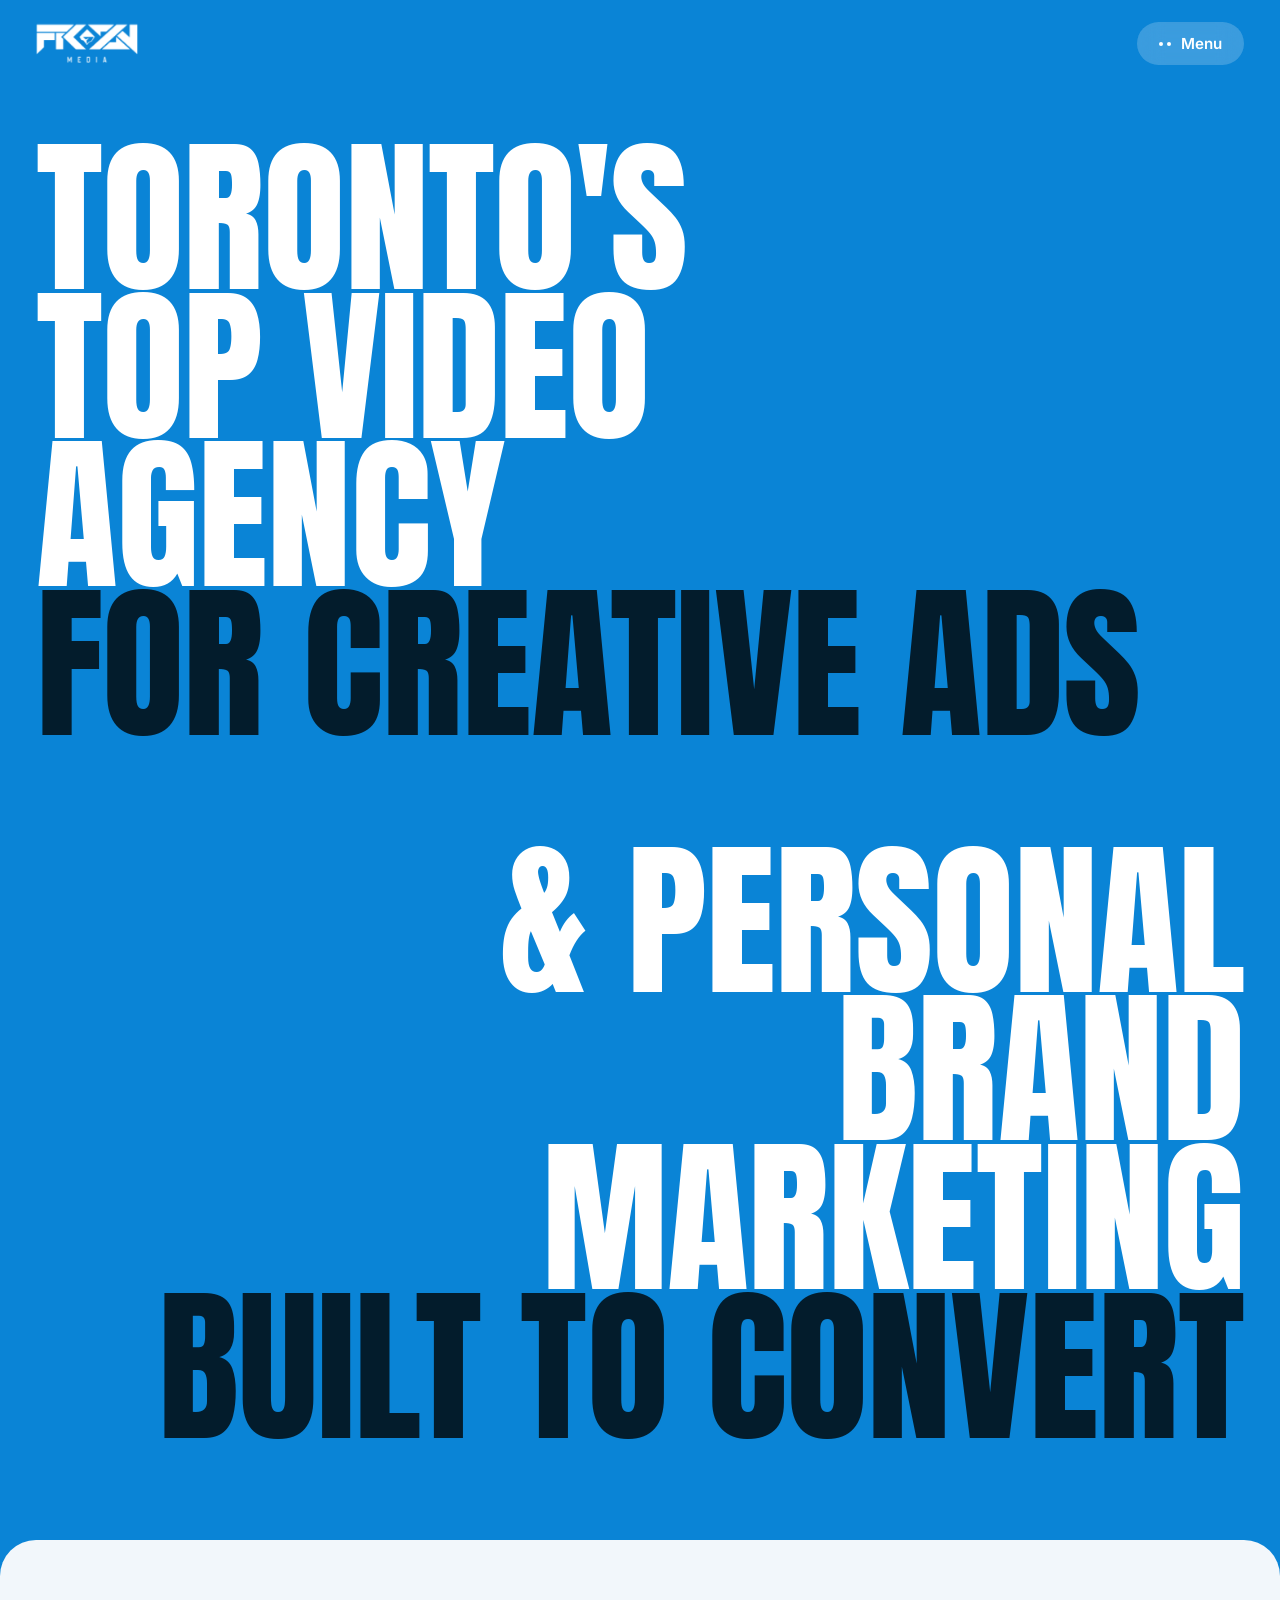
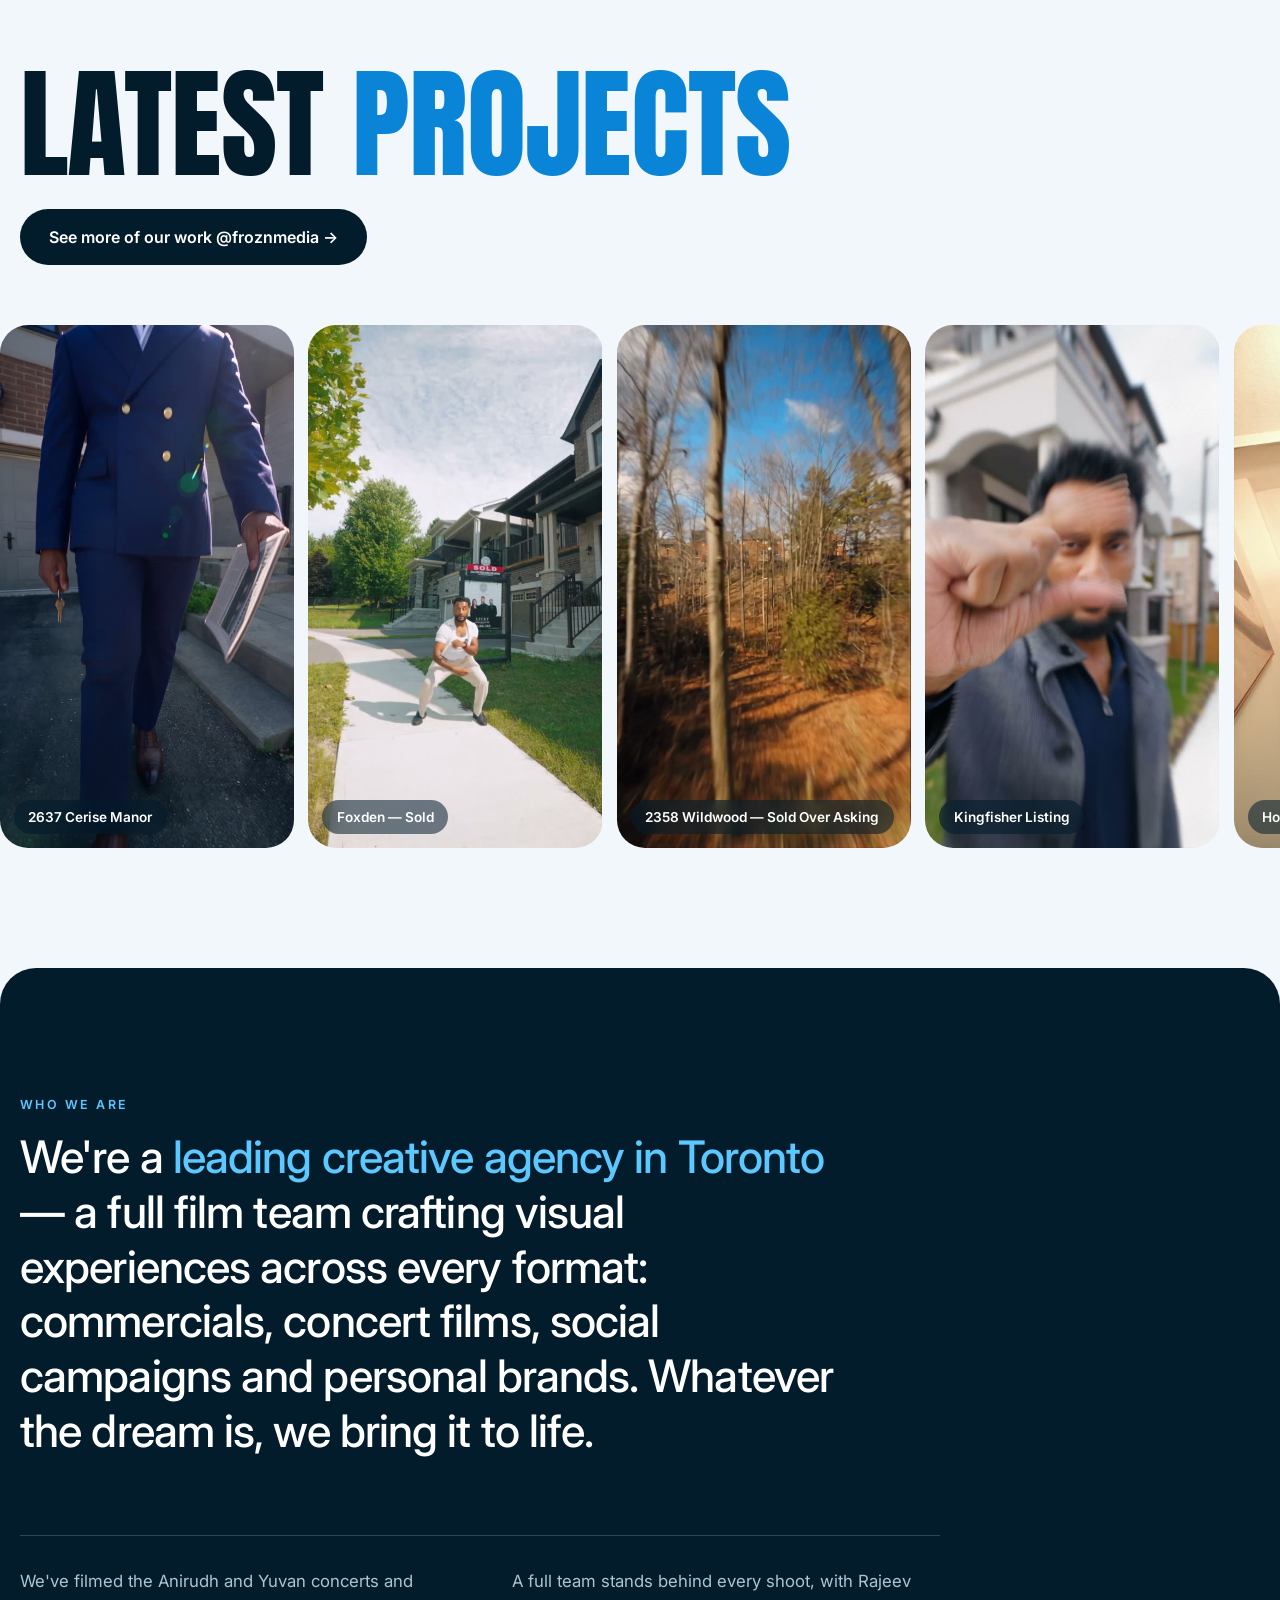
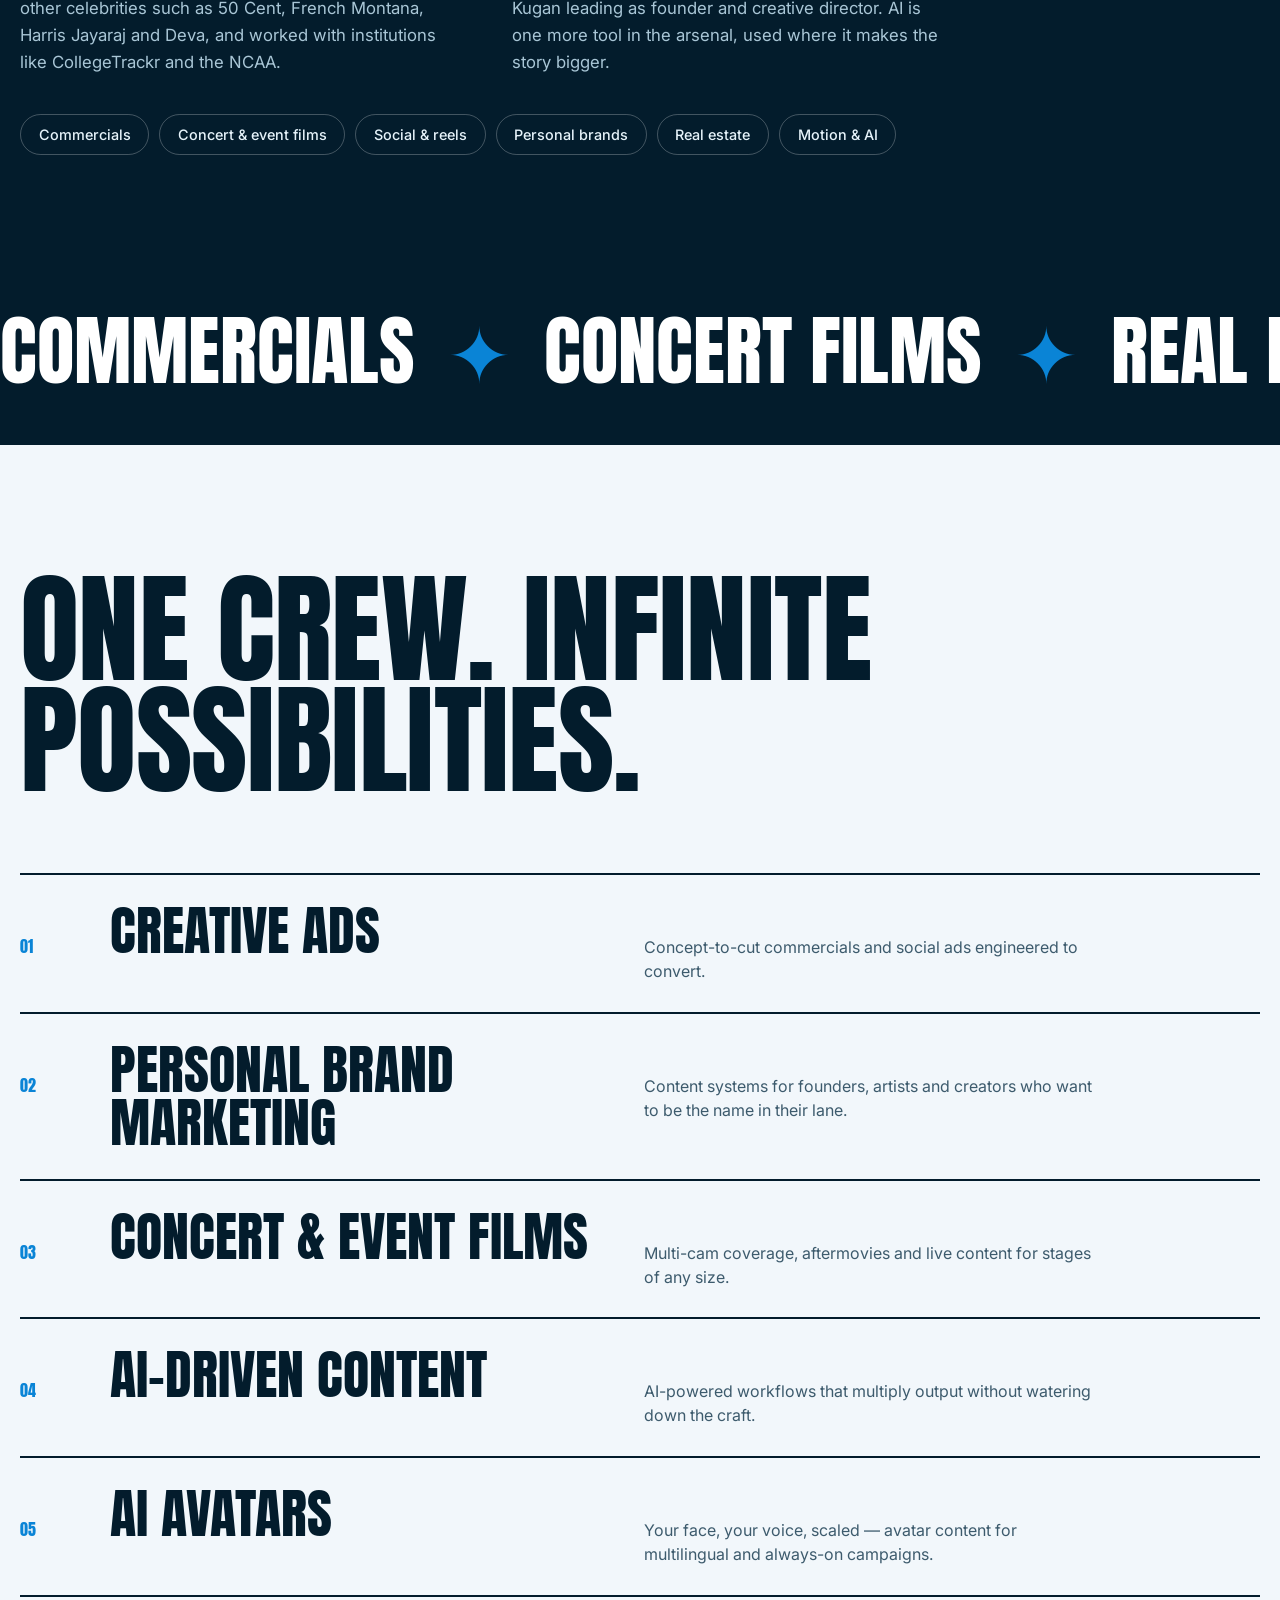
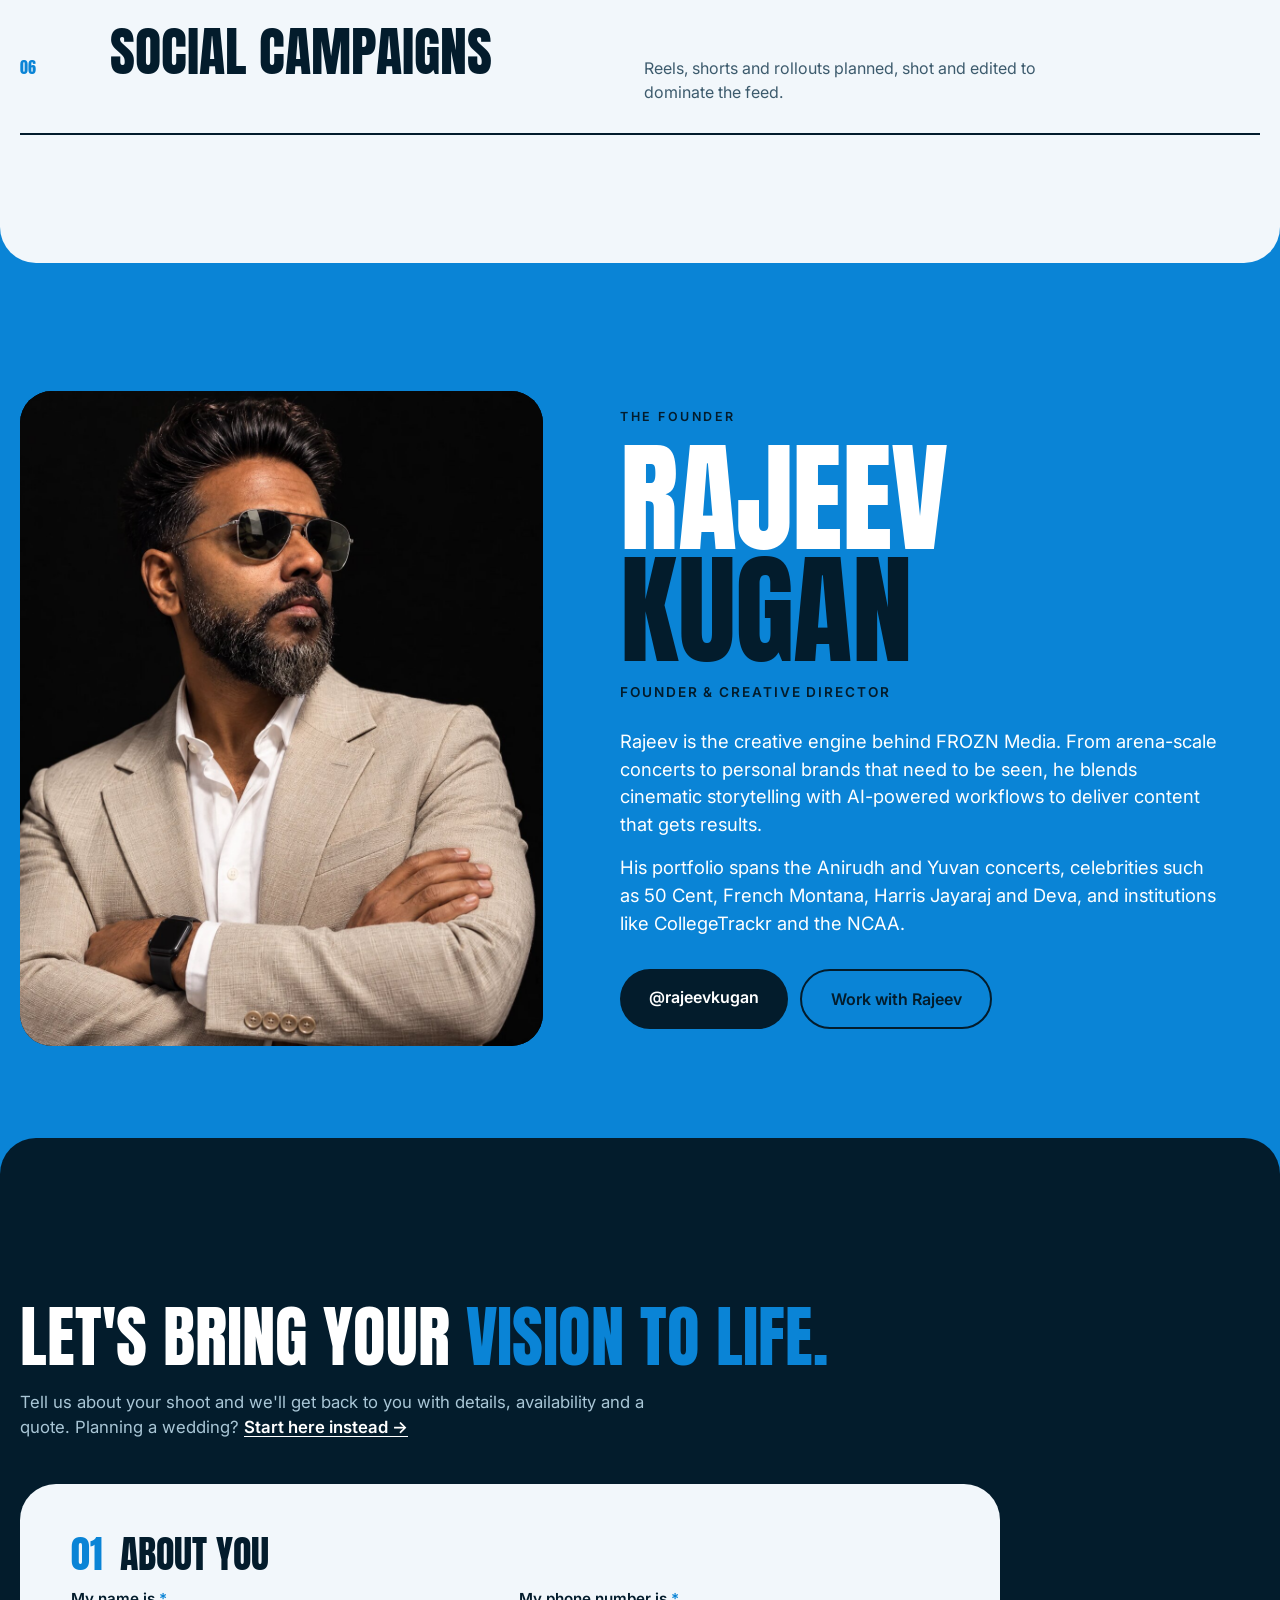
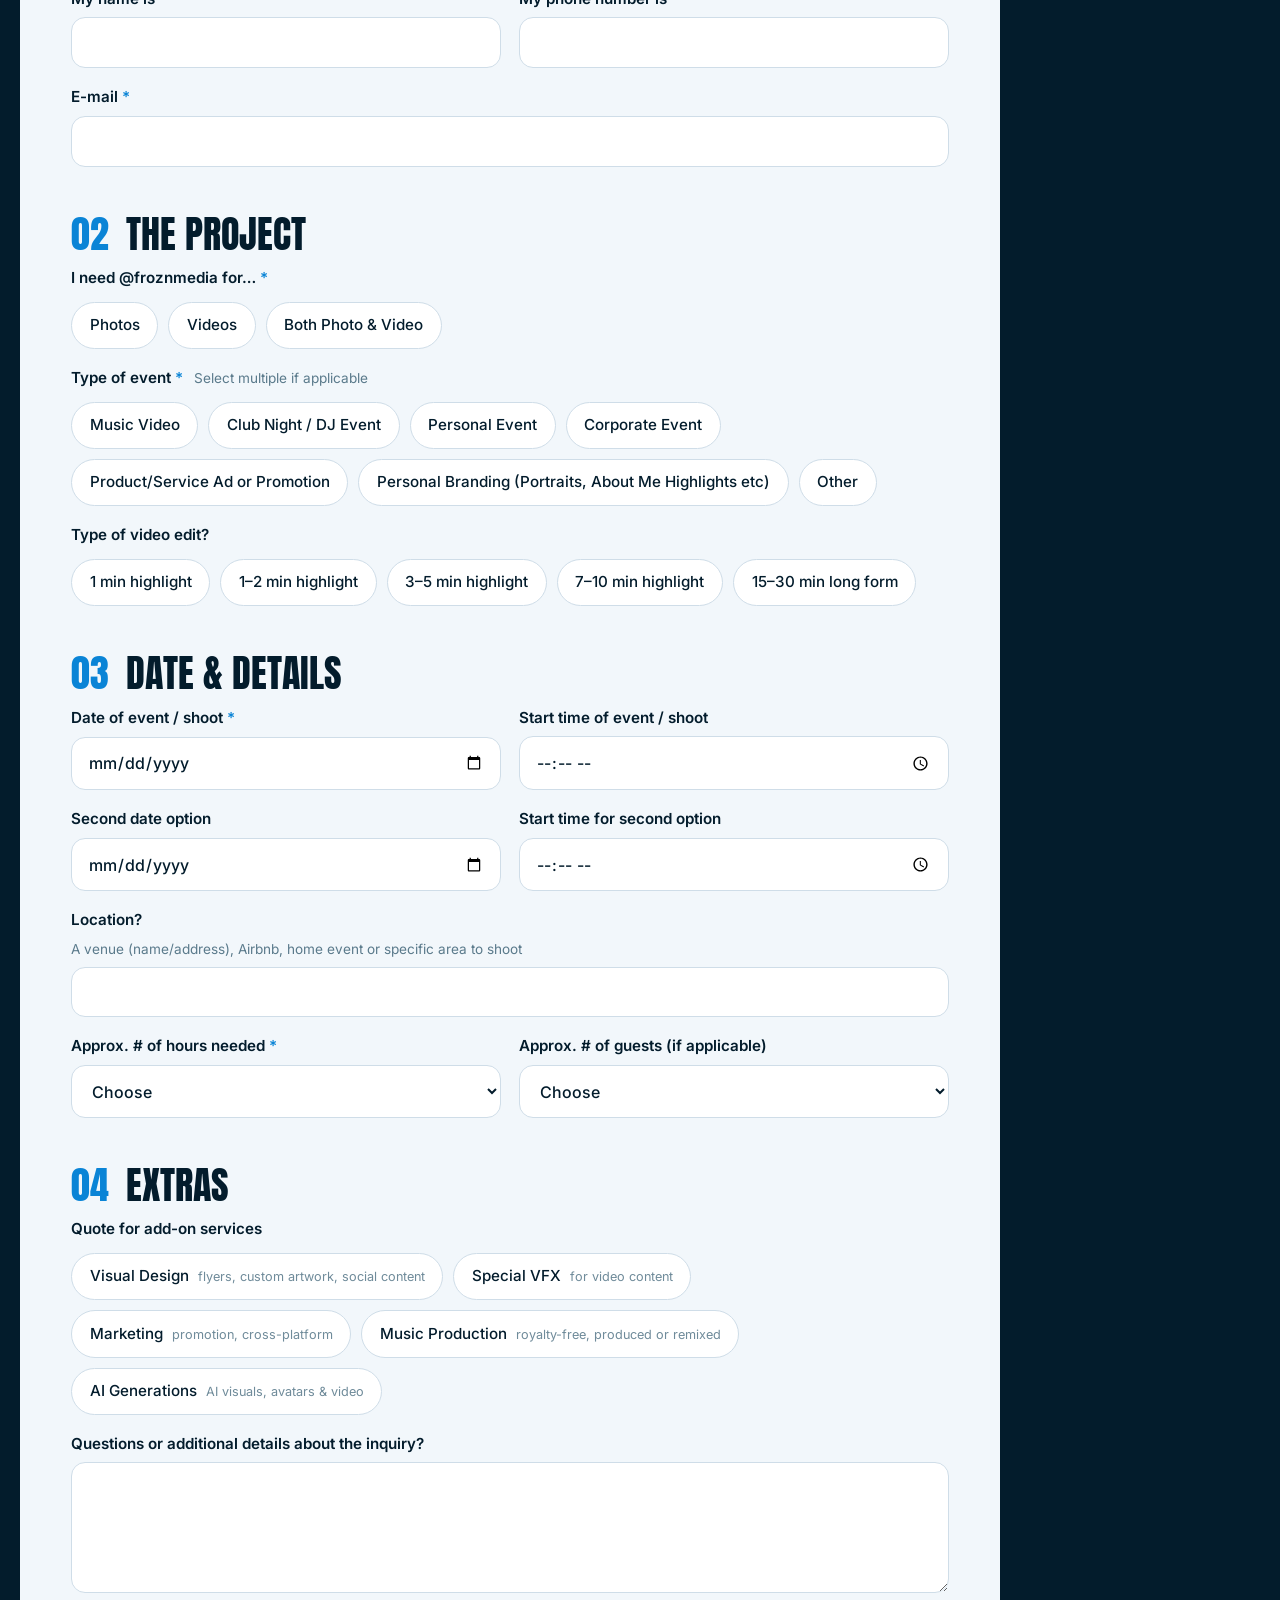
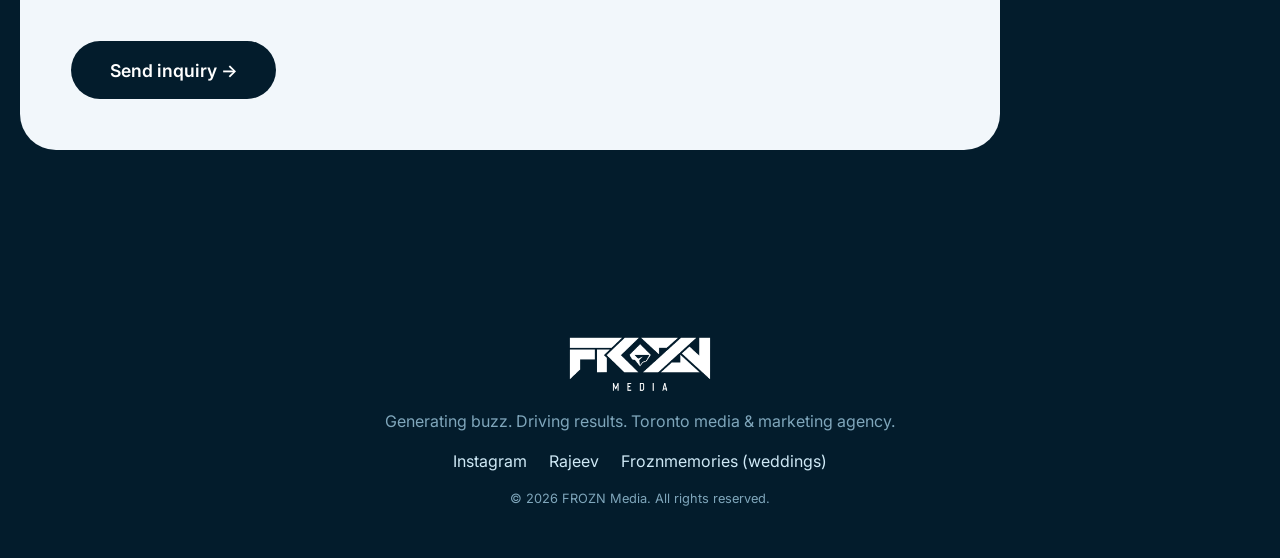
==== commit d218d92d: "feat: AI Generations extra; per-edit quantity dropdowns (1-10, 10+)" ====
--- a/index.html
+++ b/index.html
@@ -162,6 +162,7 @@
             <label><input type="checkbox" name="editType" value="7-10min highlight" /><span>7–10 min highlight</span></label>
             <label><input type="checkbox" name="editType" value="15-30min long form" /><span>15–30 min long form</span></label>
           </div>
+          <div class="qtys" id="qtys" hidden></div>
         </div>
       </fieldset>
 
@@ -202,6 +203,7 @@
             <label><input type="checkbox" name="addons" value="Special VFX (for video content)" /><span>Special VFX <small>for video content</small></span></label>
             <label><input type="checkbox" name="addons" value="Marketing (content promotion assistance, cross platform promotion)" /><span>Marketing <small>promotion, cross-platform</small></span></label>
             <label><input type="checkbox" name="addons" value="Music Production (royalty free music, digitally produced/remixed music etc)" /><span>Music Production <small>royalty-free, produced or remixed</small></span></label>
+            <label><input type="checkbox" name="extraAI" value="AI Generations" /><span>AI Generations <small>AI visuals, avatars &amp; video</small></span></label>
           </div>
         </div>
         <label class="f"><span>Questions or additional details about the inquiry?</span><textarea name="details" rows="5"></textarea></label>
@@ -228,7 +230,7 @@
     <p class="footer__copy">© <span id="yr"></span> FROZN Media. All rights reserved.</p>
   </footer>
 
-  <script src="/inquiry/inquiry.js?v=2" defer></script>
+  <script src="/inquiry/inquiry.js?v=3" defer></script>
   <script>/* cache-busted so edits to config/reels always show up */
     document.write('<script src="/config.js?v=' + Date.now() + '"><\/script><script src="/main.js?v=' + Date.now() + '"><\/script>');
   </script>
--- a/styles.css
+++ b/styles.css
@@ -228,3 +228,8 @@
 .cta .inq__thanks { margin-top: 0; color: #fff; }
 .cta .inq__thanks .big { font-size: clamp(2.6rem, 7vw, 5rem); }
 .cta .inq__thanks .big span { color: var(--blue); }
+
+.qtys { display: grid; gap: 10px; margin-top: 6px; padding: 16px; border-radius: 20px; background: #fff; border: 1.5px dashed #cfdde8; }
+.qty { display: flex; align-items: center; justify-content: space-between; gap: 14px; flex-wrap: wrap; }
+.qty > span { font-weight: 600; }
+.qty select { width: auto; min-width: 160px; font: 500 .95rem var(--font); color: var(--navy); background: #f2f7fb; border: 1.5px solid #cfdde8; border-radius: 12px; padding: .6rem .9rem; }
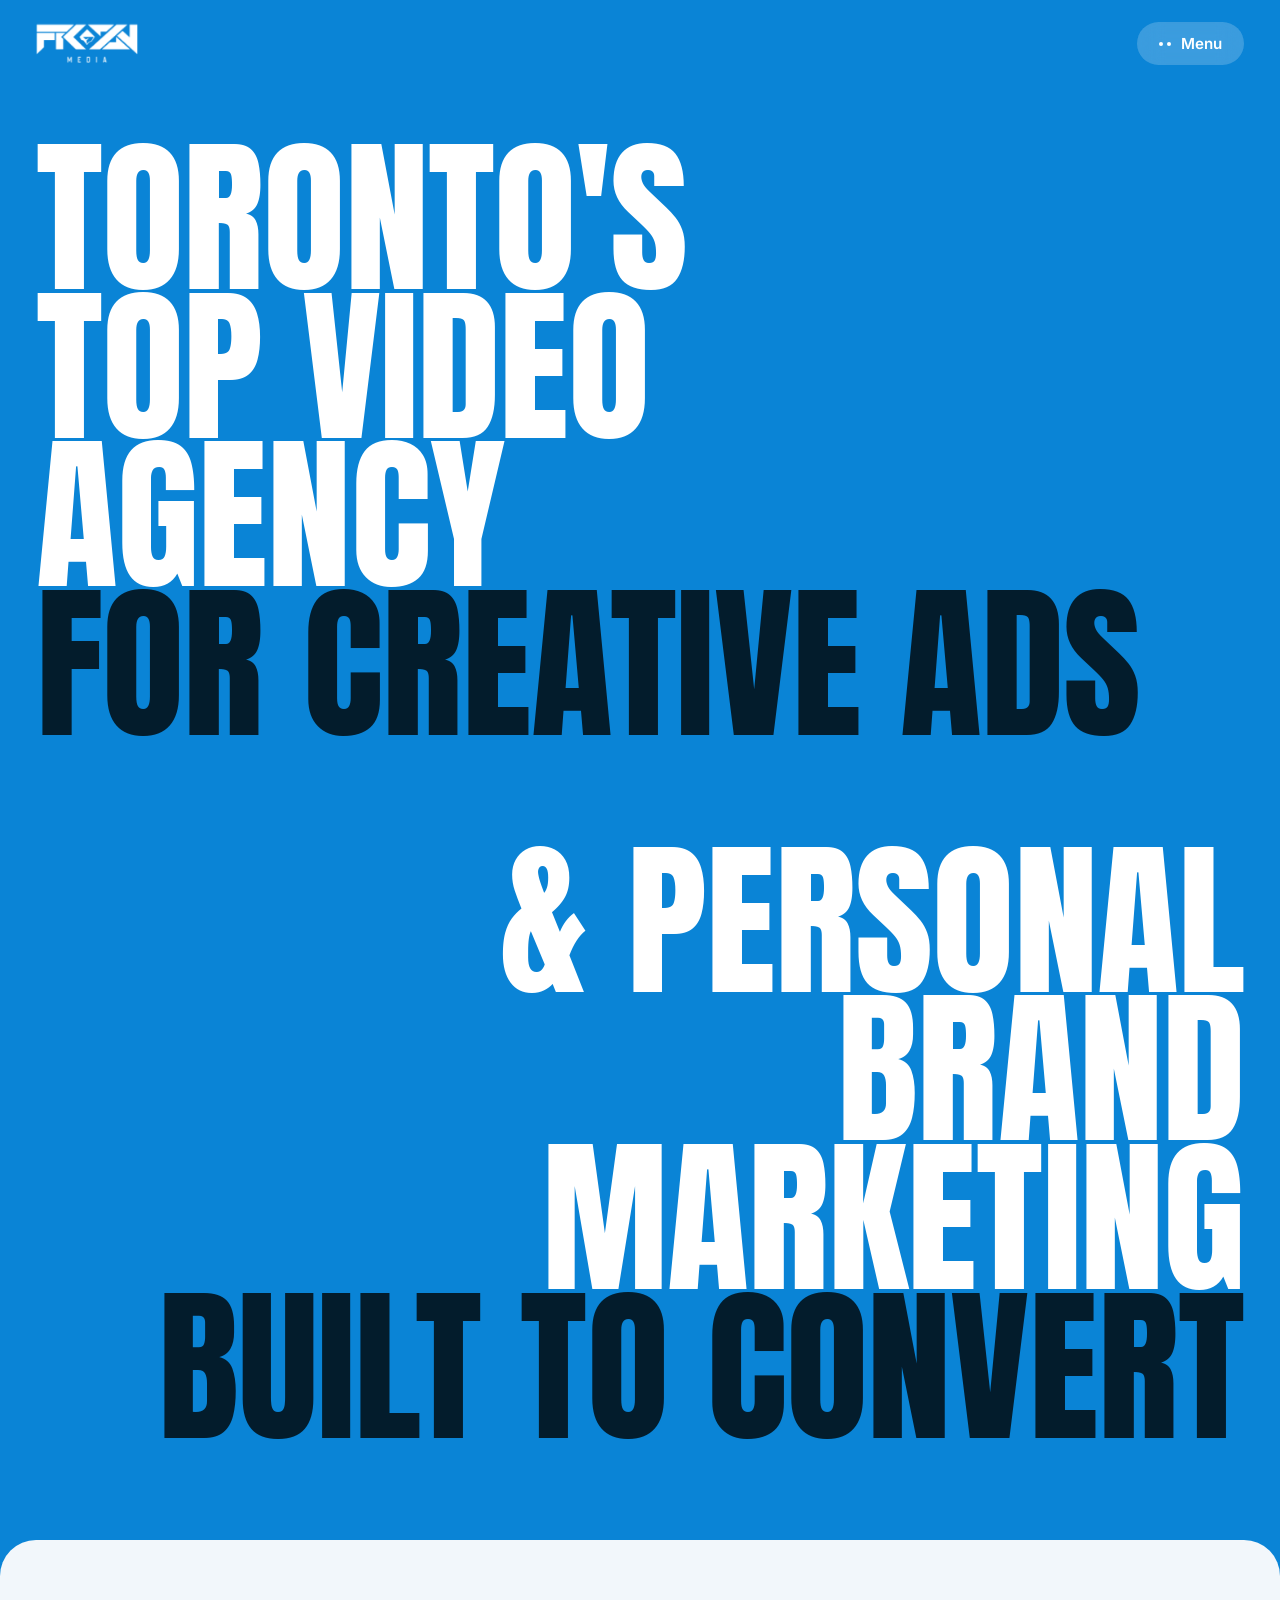
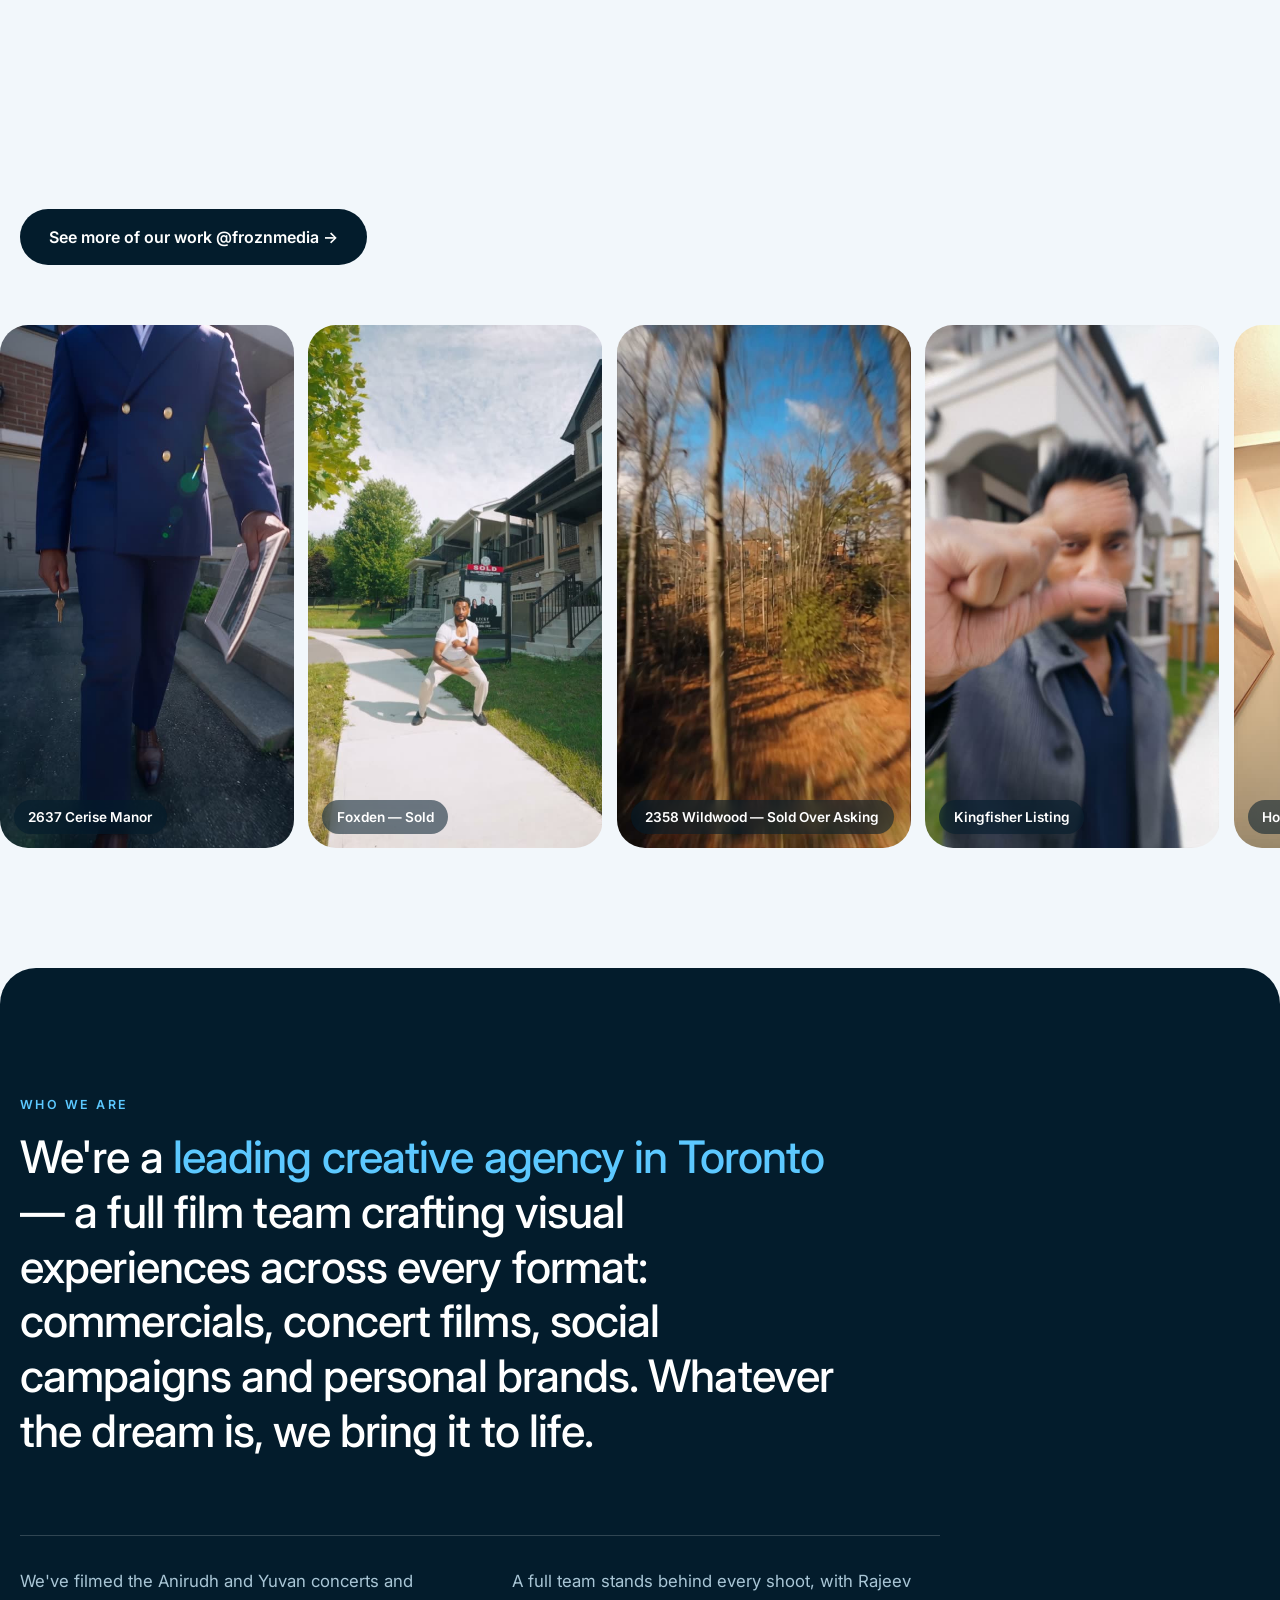
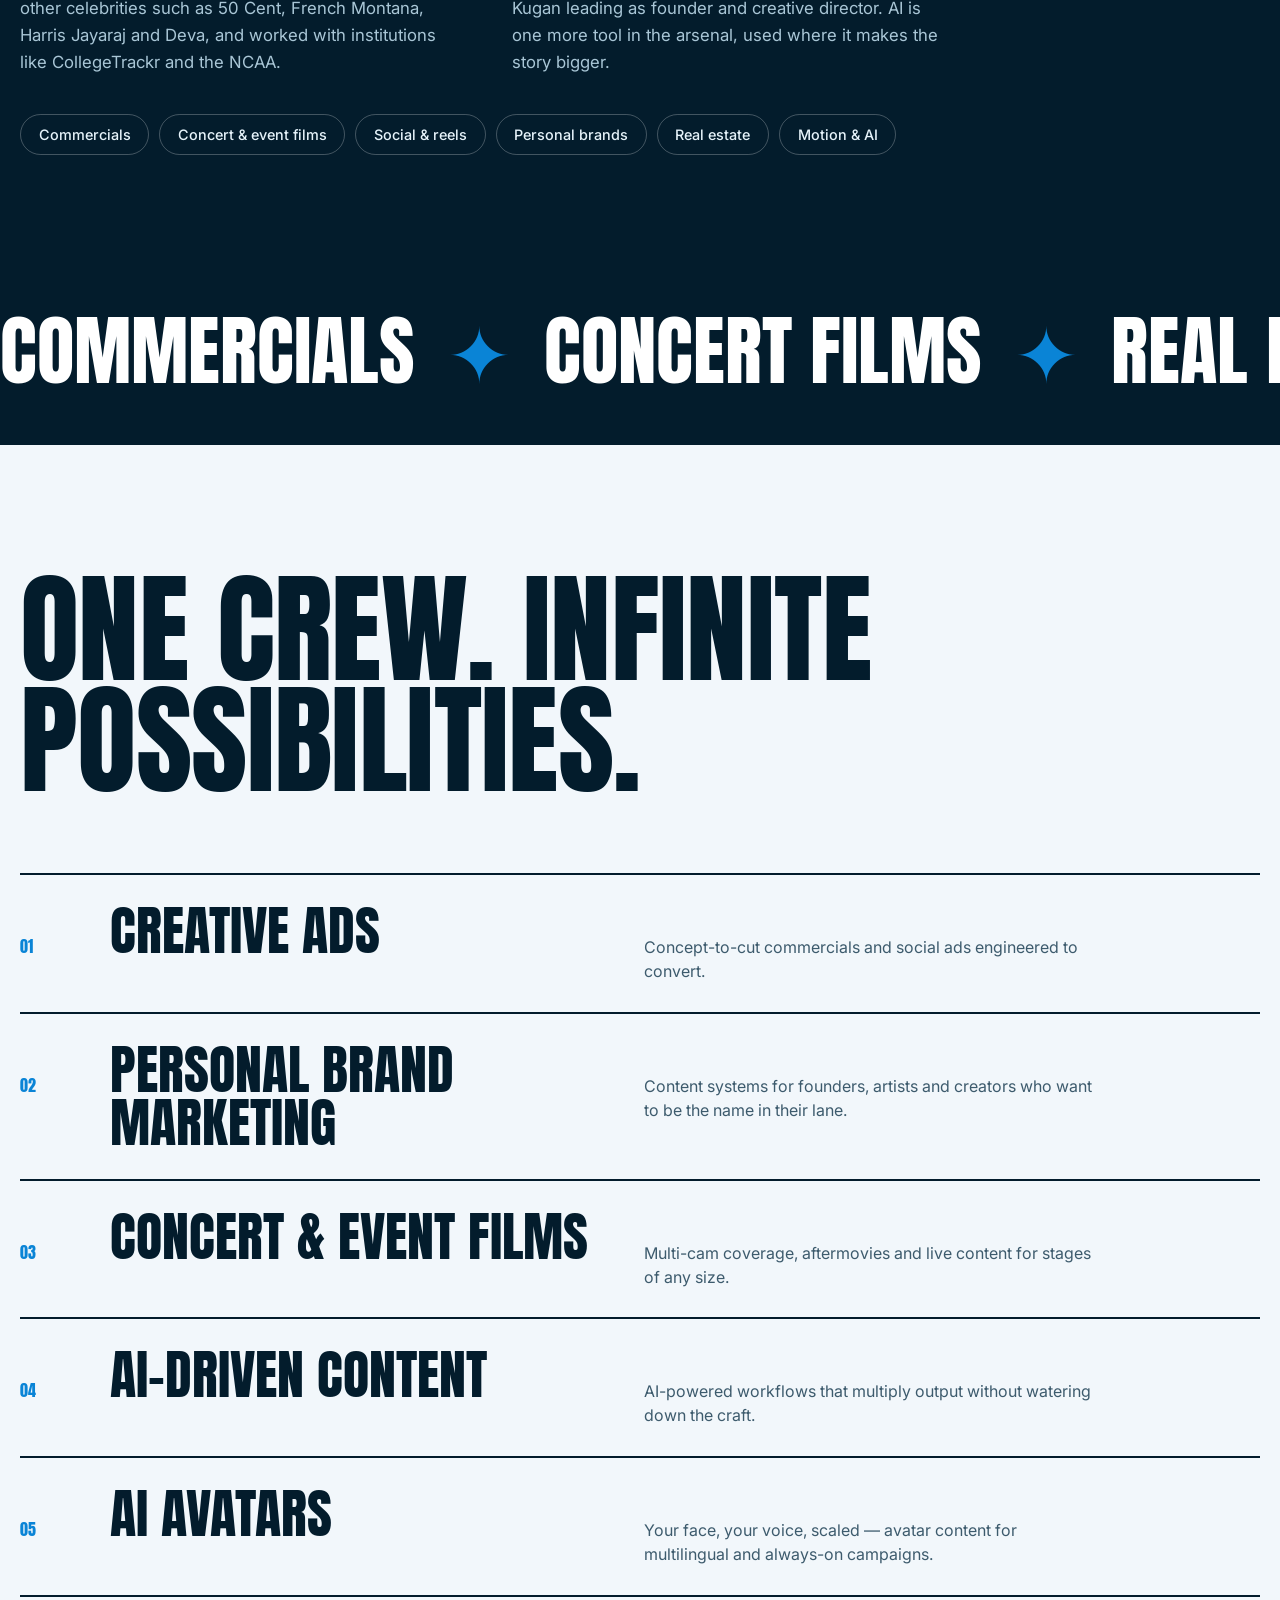
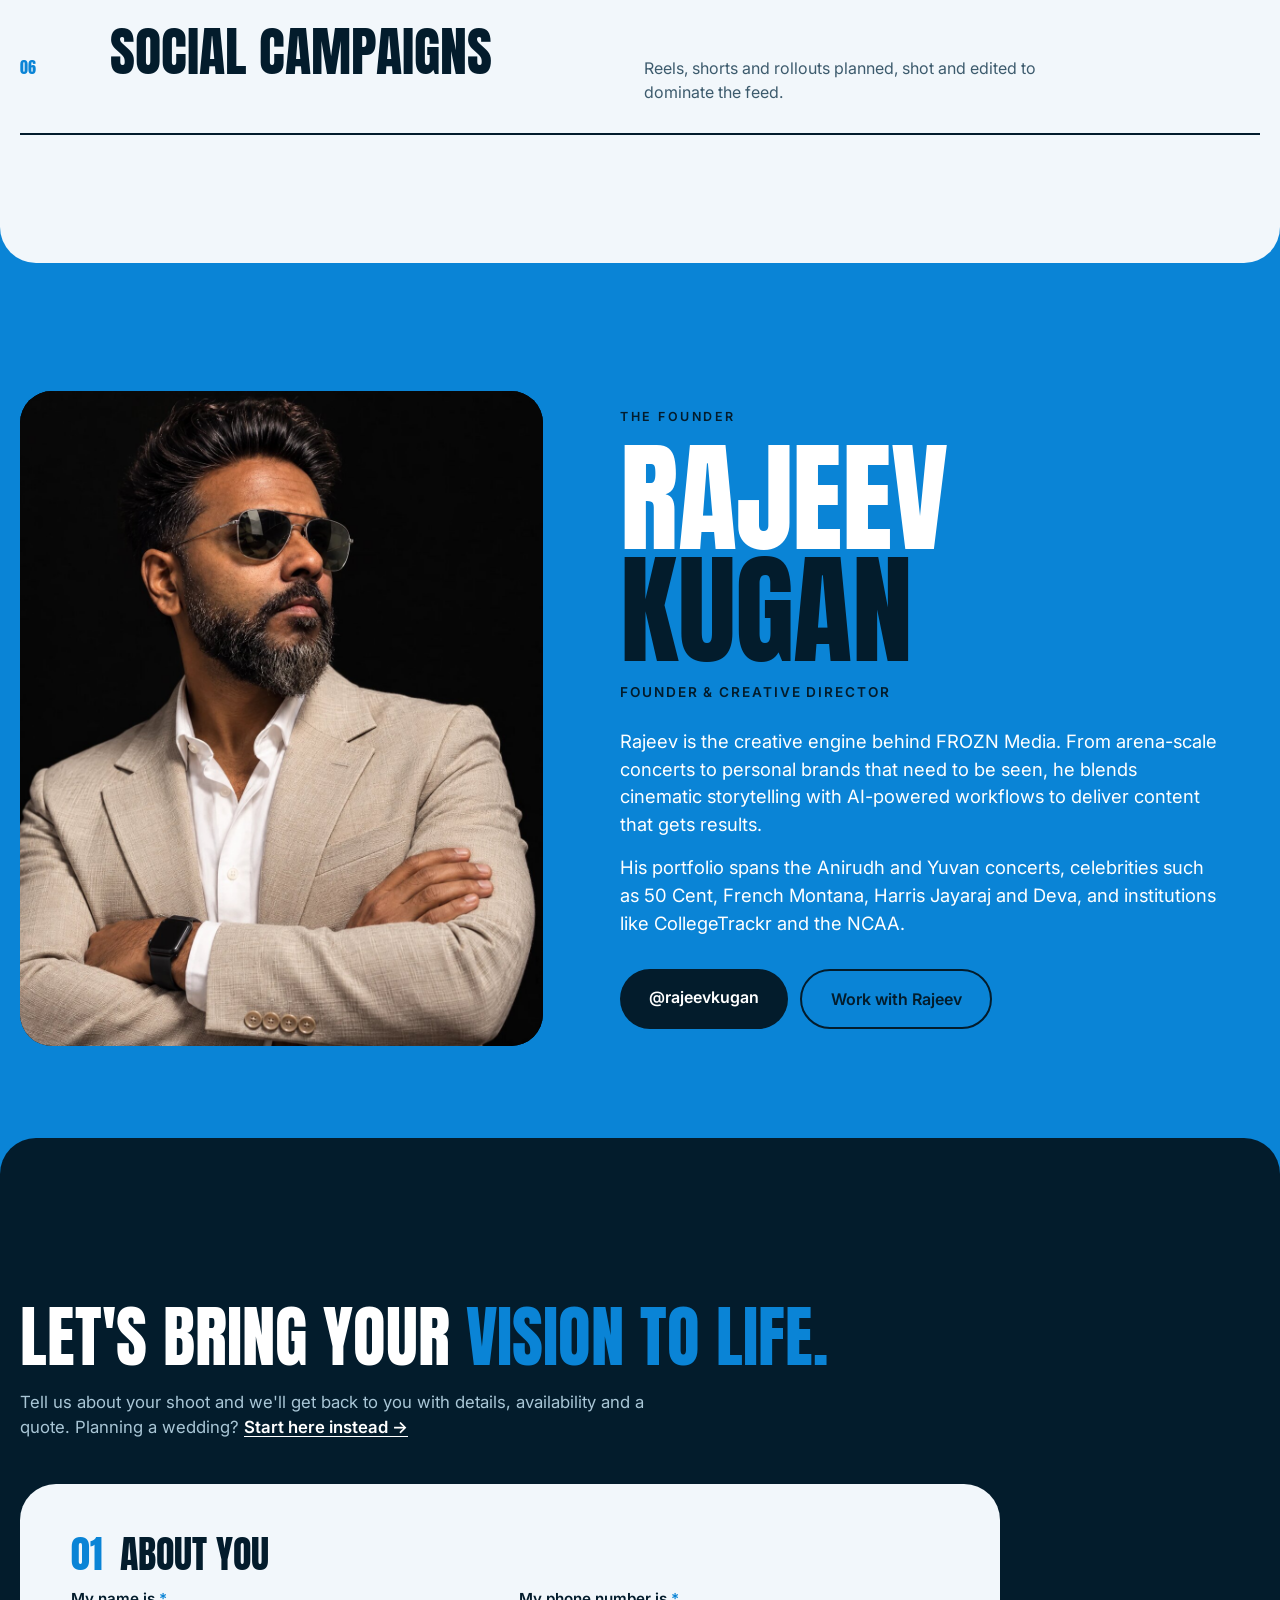
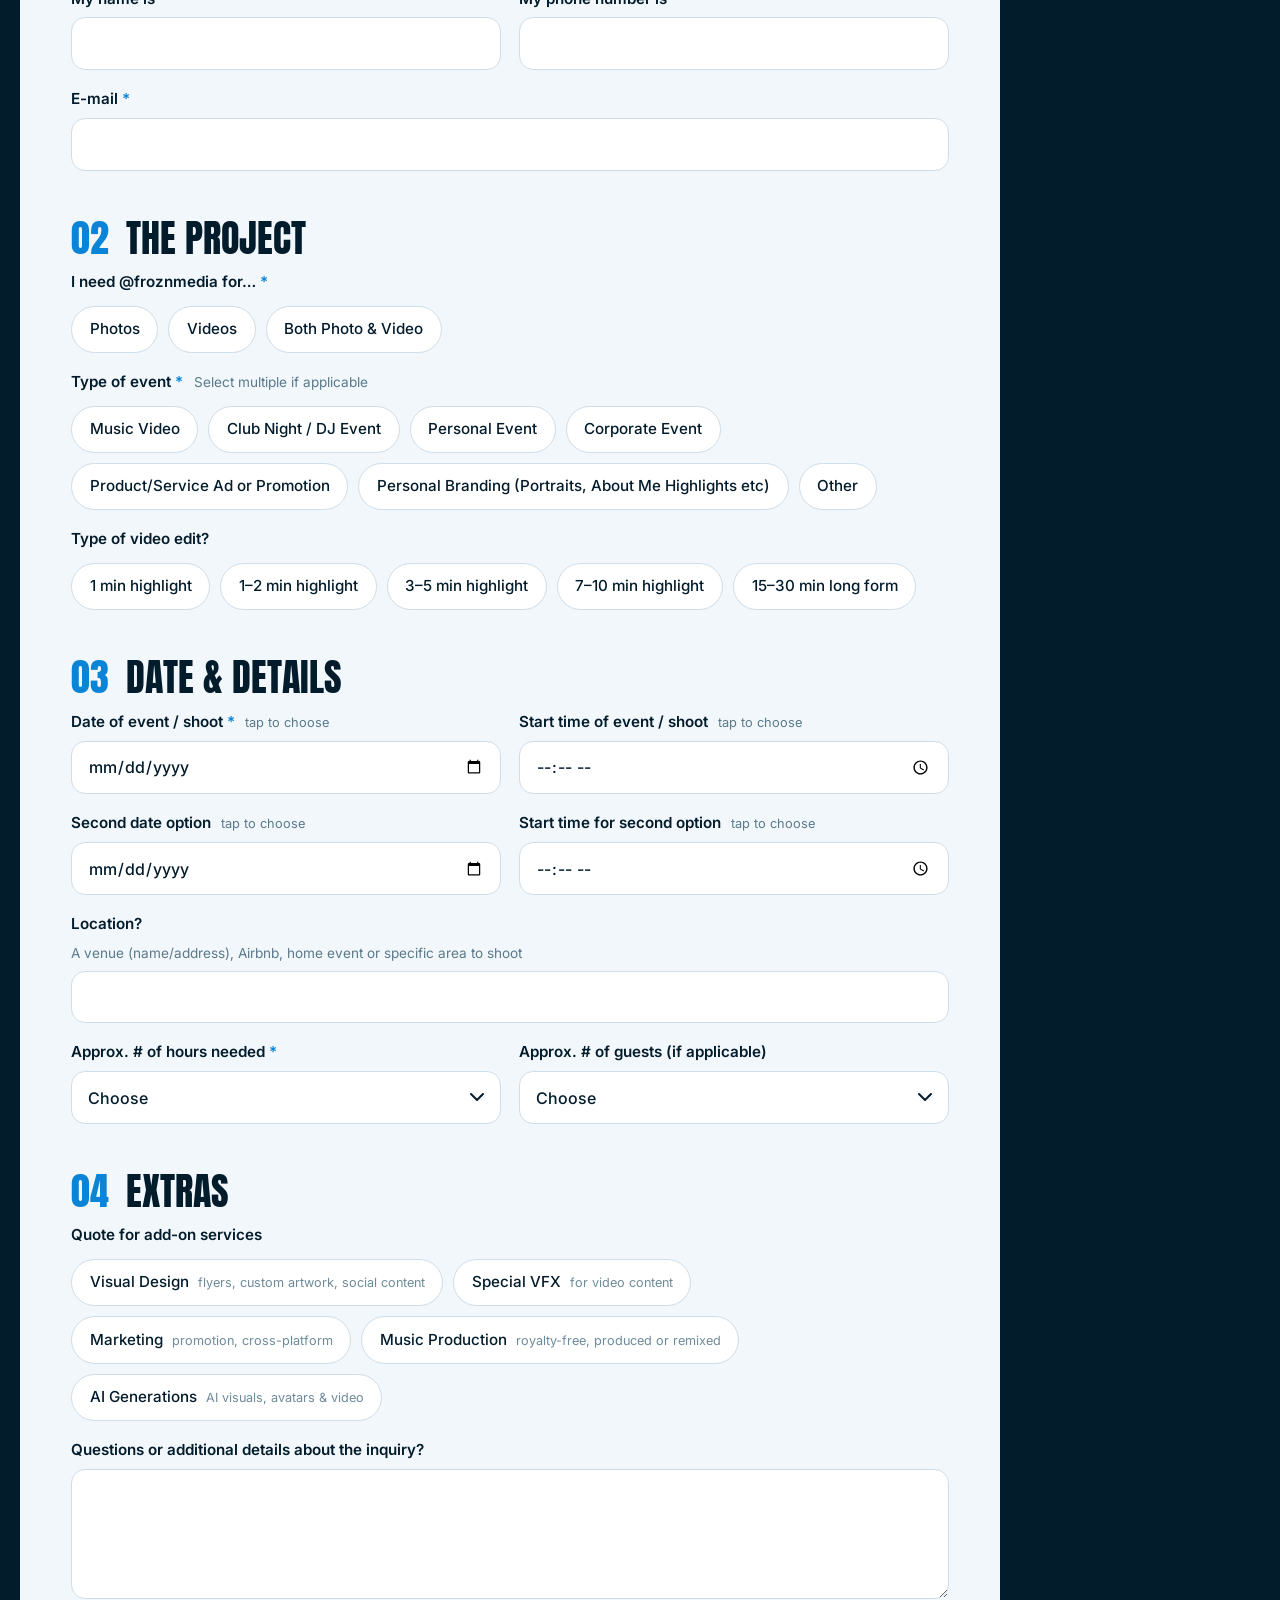
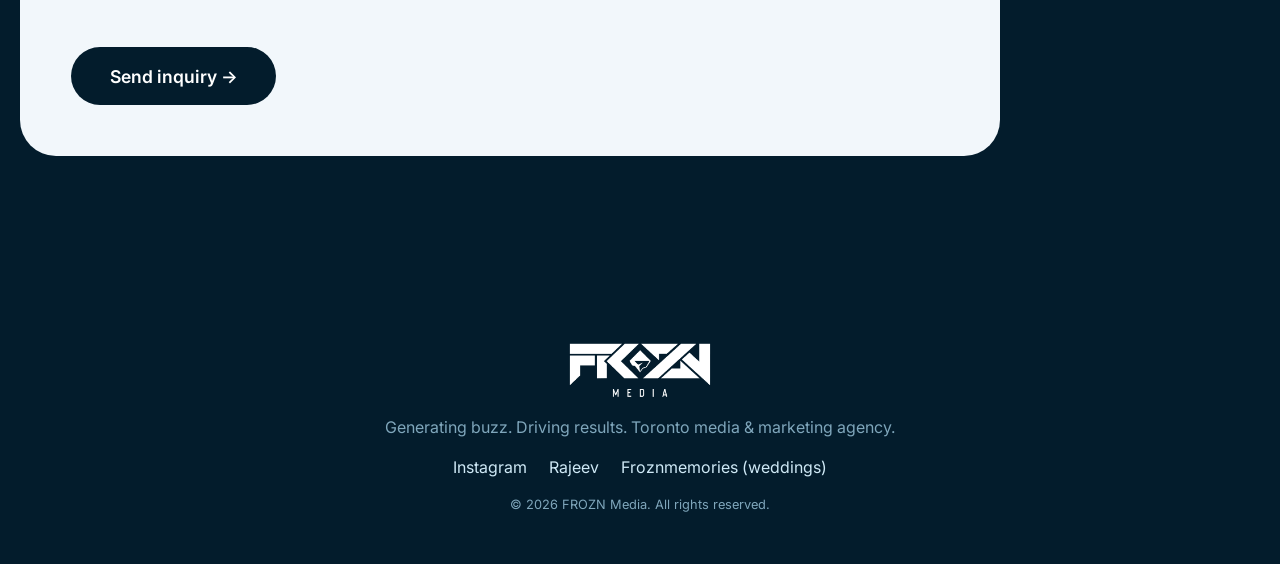
==== commit 6a994e41: "fix(mobile): iOS date/time inputs stay inside the card; tighter hero spacing; cap font wait in intro" ====
--- a/index.html
+++ b/index.html
@@ -169,12 +169,12 @@
       <fieldset class="fs">
         <legend><b>03</b> Date &amp; details</legend>
         <div class="row">
-          <label class="f"><span>Date of event / shoot <i>*</i></span><input name="date1" type="date" required /></label>
-          <label class="f"><span>Start time of event / shoot</span><input name="time1" type="time" /></label>
-        </div>
-        <div class="row">
-          <label class="f"><span>Second date option</span><input name="date2" type="date" /></label>
-          <label class="f"><span>Start time for second option</span><input name="time2" type="time" /></label>
+          <label class="f"><span>Date of event / shoot <i>*</i> <small>tap to choose</small></span><input name="date1" type="date" required /></label>
+          <label class="f"><span>Start time of event / shoot <small>tap to choose</small></span><input name="time1" type="time" /></label>
+        </div>
+        <div class="row">
+          <label class="f"><span>Second date option <small>tap to choose</small></span><input name="date2" type="date" /></label>
+          <label class="f"><span>Start time for second option <small>tap to choose</small></span><input name="time2" type="time" /></label>
         </div>
         <label class="f"><span>Location?</span><small>A venue (name/address), Airbnb, home event or specific area to shoot</small><input name="location" type="text" autocomplete="street-address" /></label>
         <div class="row">
--- a/styles.css
+++ b/styles.css
@@ -233,3 +233,34 @@
 .qty { display: flex; align-items: center; justify-content: space-between; gap: 14px; flex-wrap: wrap; }
 .qty > span { font-weight: 600; }
 .qty select { width: auto; min-width: 160px; font: 500 .95rem var(--font); color: var(--navy); background: #f2f7fb; border: 1.5px solid #cfdde8; border-radius: 12px; padding: .6rem .9rem; }
+
+/* phones: keep the big hero lines on one line each */
+@media (max-width: 640px) {
+  .hero__block { font-size: 12vw; }
+  .hero { padding-top: 110px; }
+}
+
+/* slim translucent bar once you scroll, so the logo/menu never vanish over white cards */
+.nav { transition: background .3s, padding .3s, backdrop-filter .3s; }
+.nav.scrolled { padding-top: 12px; padding-bottom: 12px; background: rgba(3, 28, 44, .78); backdrop-filter: blur(14px); -webkit-backdrop-filter: blur(14px); }
+.nav.scrolled.on-light { background: rgba(242, 247, 251, .82); }
+.nav.scrolled .nav__logo img { height: 32px; }
+body:has(.menu.is-open) .nav.scrolled { background: transparent; backdrop-filter: none; }
+
+/* ---- iPhone Safari: date/time inputs must not outgrow the card ---- */
+.row { grid-template-columns: repeat(2, minmax(0, 1fr)); }
+@media (max-width: 680px) { .row { grid-template-columns: minmax(0, 1fr); } }
+.f, .fs, .inq__card { min-width: 0; }
+.f input, .f select, .f textarea { min-width: 0; max-width: 100%; box-sizing: border-box; -webkit-appearance: none; appearance: none; min-height: 3.3rem; }
+.f select { background-image: url("data:image/svg+xml;utf8,<svg xmlns='http://www.w3.org/2000/svg' width='14' height='9' viewBox='0 0 14 9'><path d='M1 1l6 6 6-6' fill='none' stroke='%23031c2c' stroke-width='2' stroke-linecap='round' stroke-linejoin='round'/></svg>"); background-repeat: no-repeat; background-position: right 1rem center; padding-right: 2.6rem; }
+.f input[type="date"], .f input[type="time"] { display: block; text-align: left; -webkit-text-fill-color: var(--navy); }
+.f input[type="date"]::-webkit-date-and-time-value, .f input[type="time"]::-webkit-date-and-time-value { text-align: left; min-height: 1.4em; }
+.f input[type="date"]:not(:focus):invalid::-webkit-datetime-edit { color: #7f98a8; }
+
+/* ---- hero on phones: headline up top, second block anchored at the bottom ---- */
+@media (max-width: 640px) {
+  .hero { display: flex; flex-direction: column; justify-content: space-between; gap: 44px; min-height: 84svh; padding: 100px 16px 96px; }
+  .hero__block { font-size: 12.4vw; line-height: .93; }
+  .hero__block--r { margin-top: 0; }
+}
+.f > span small { color: #5a7a8b; font-weight: 400; font-size: .8rem; margin-left: .35rem; }
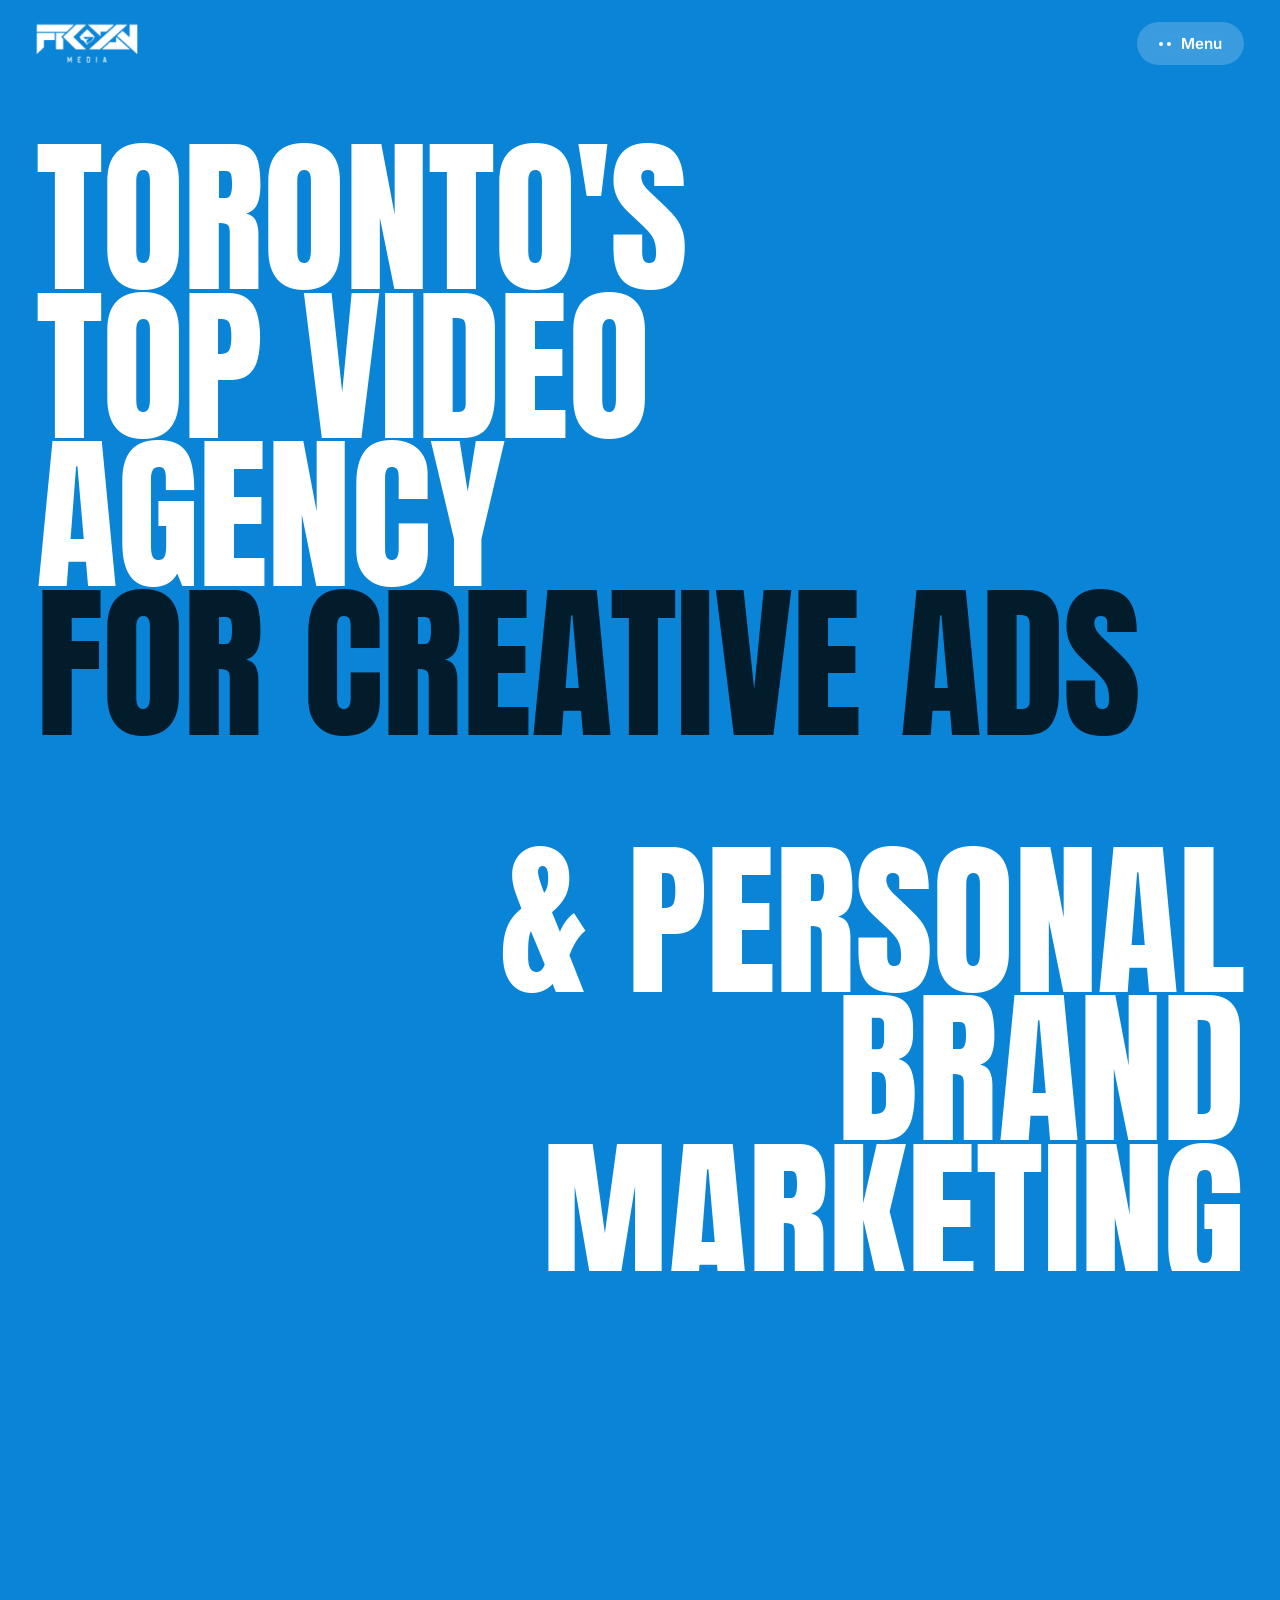
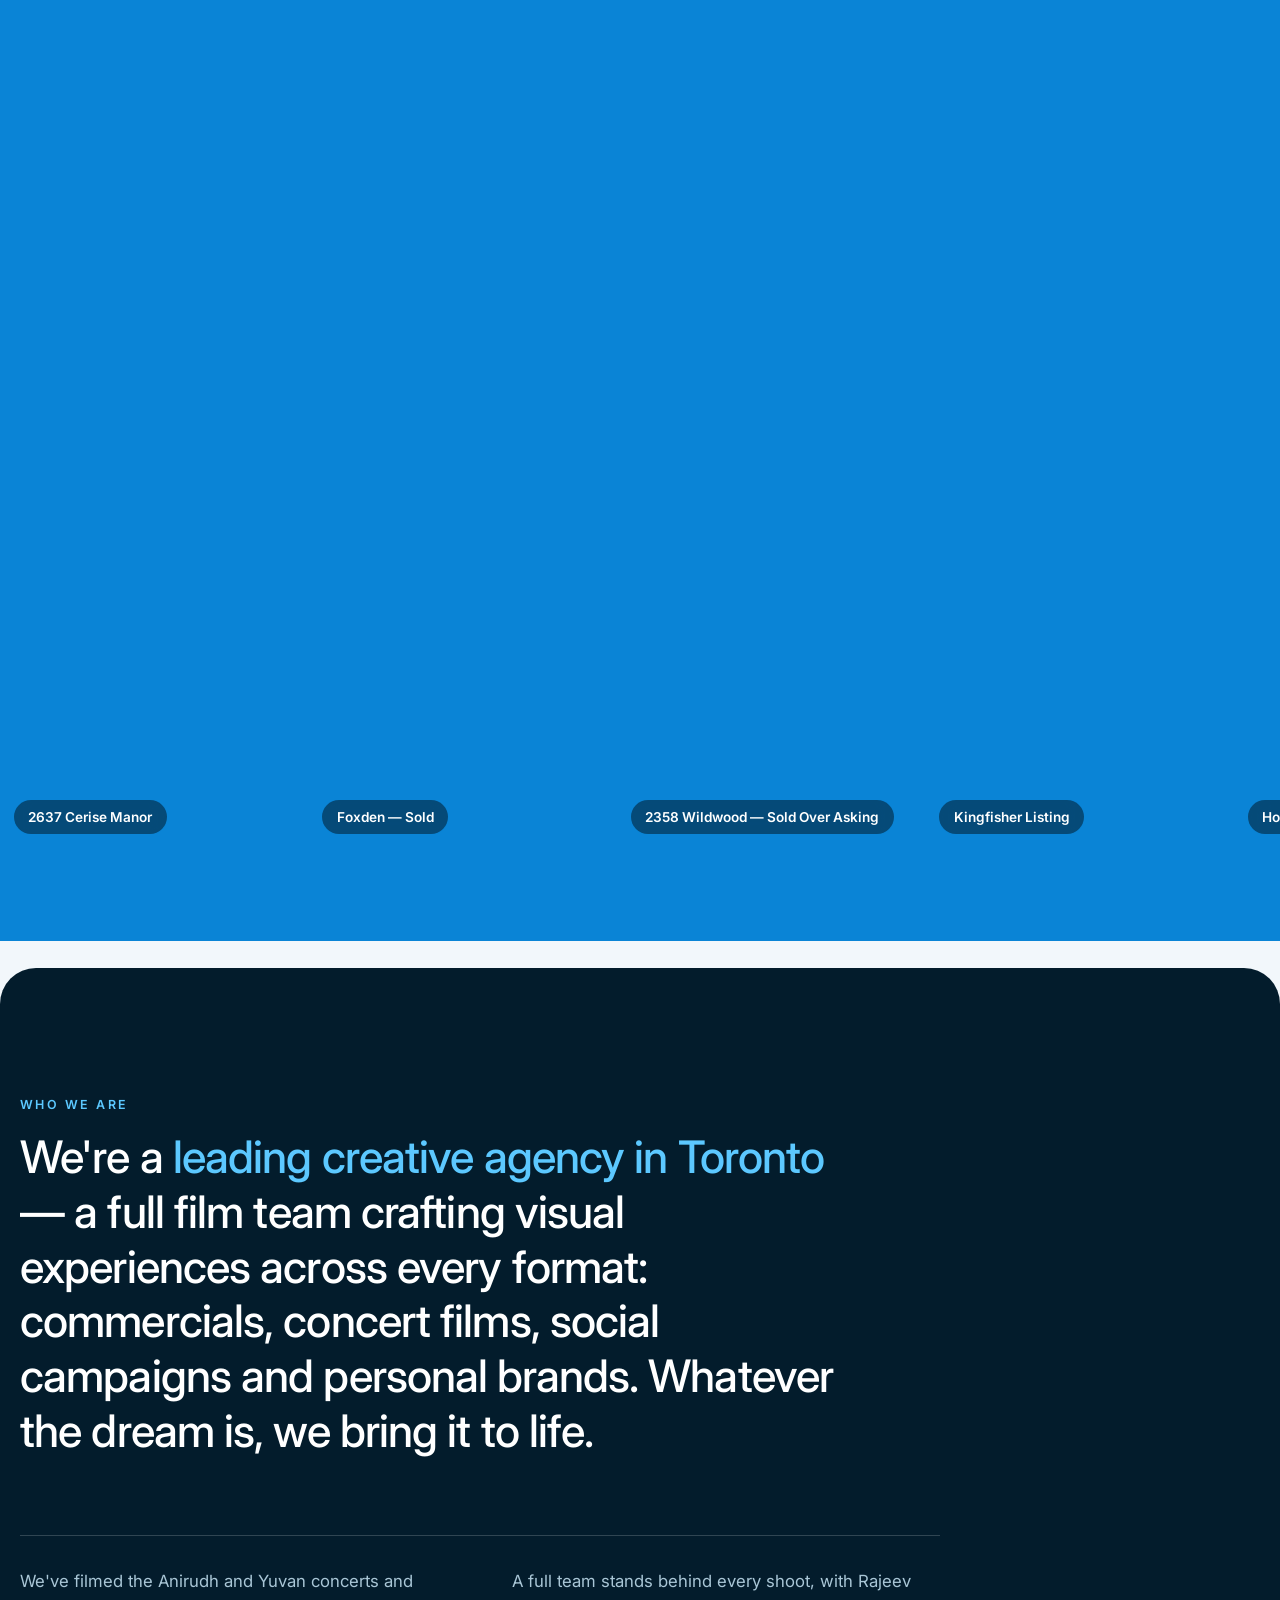
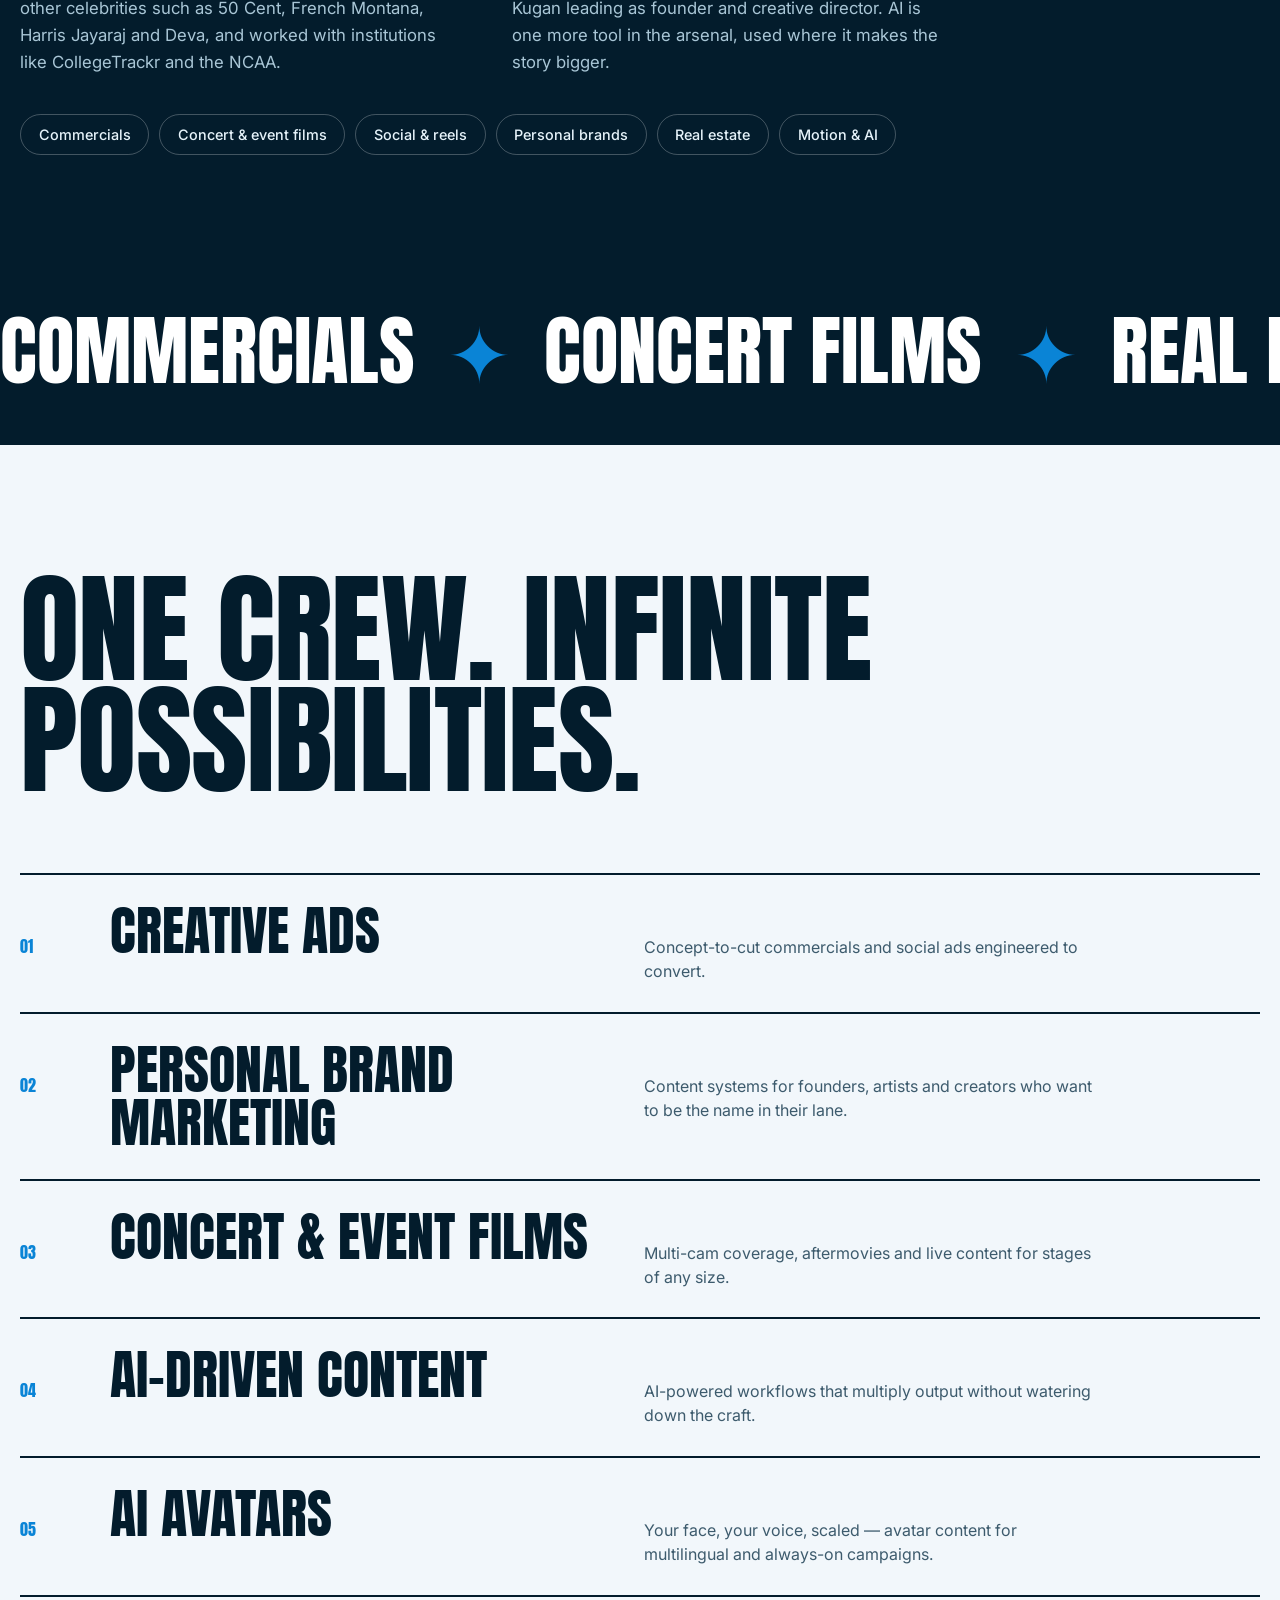
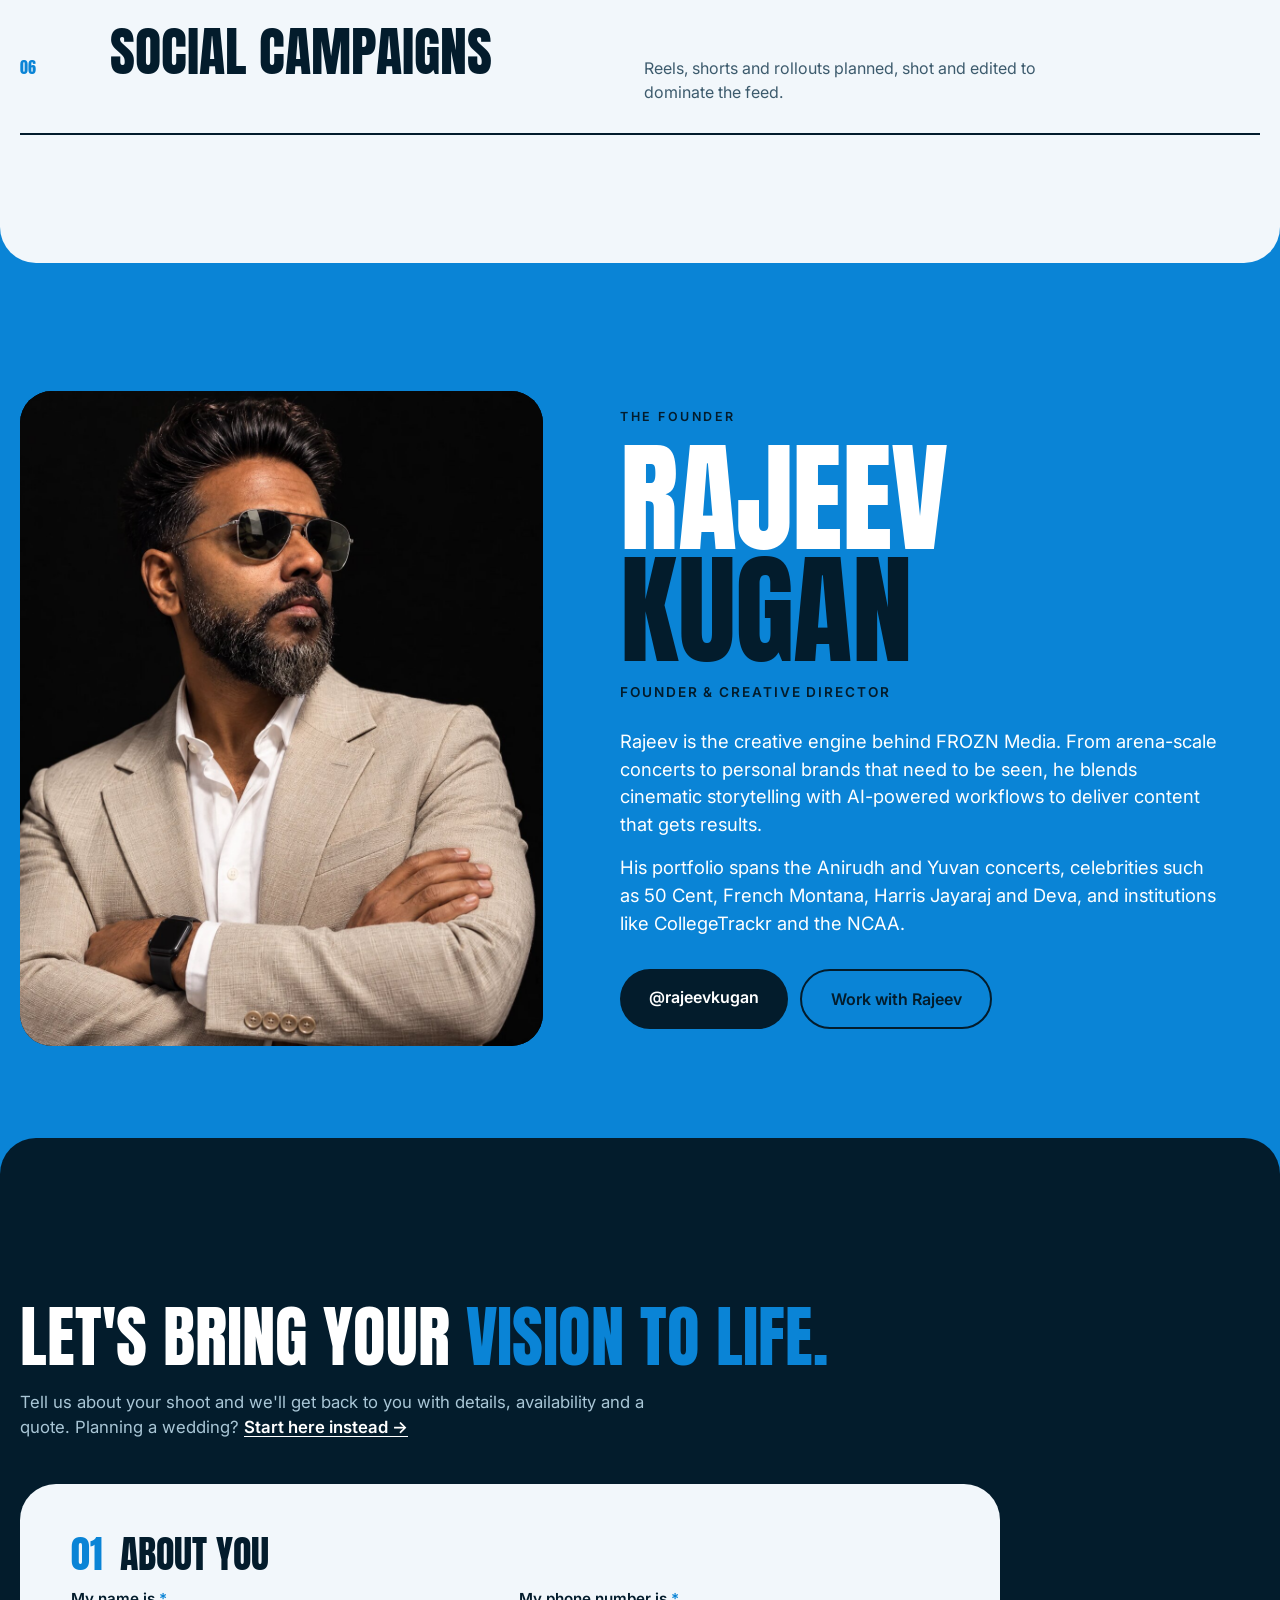
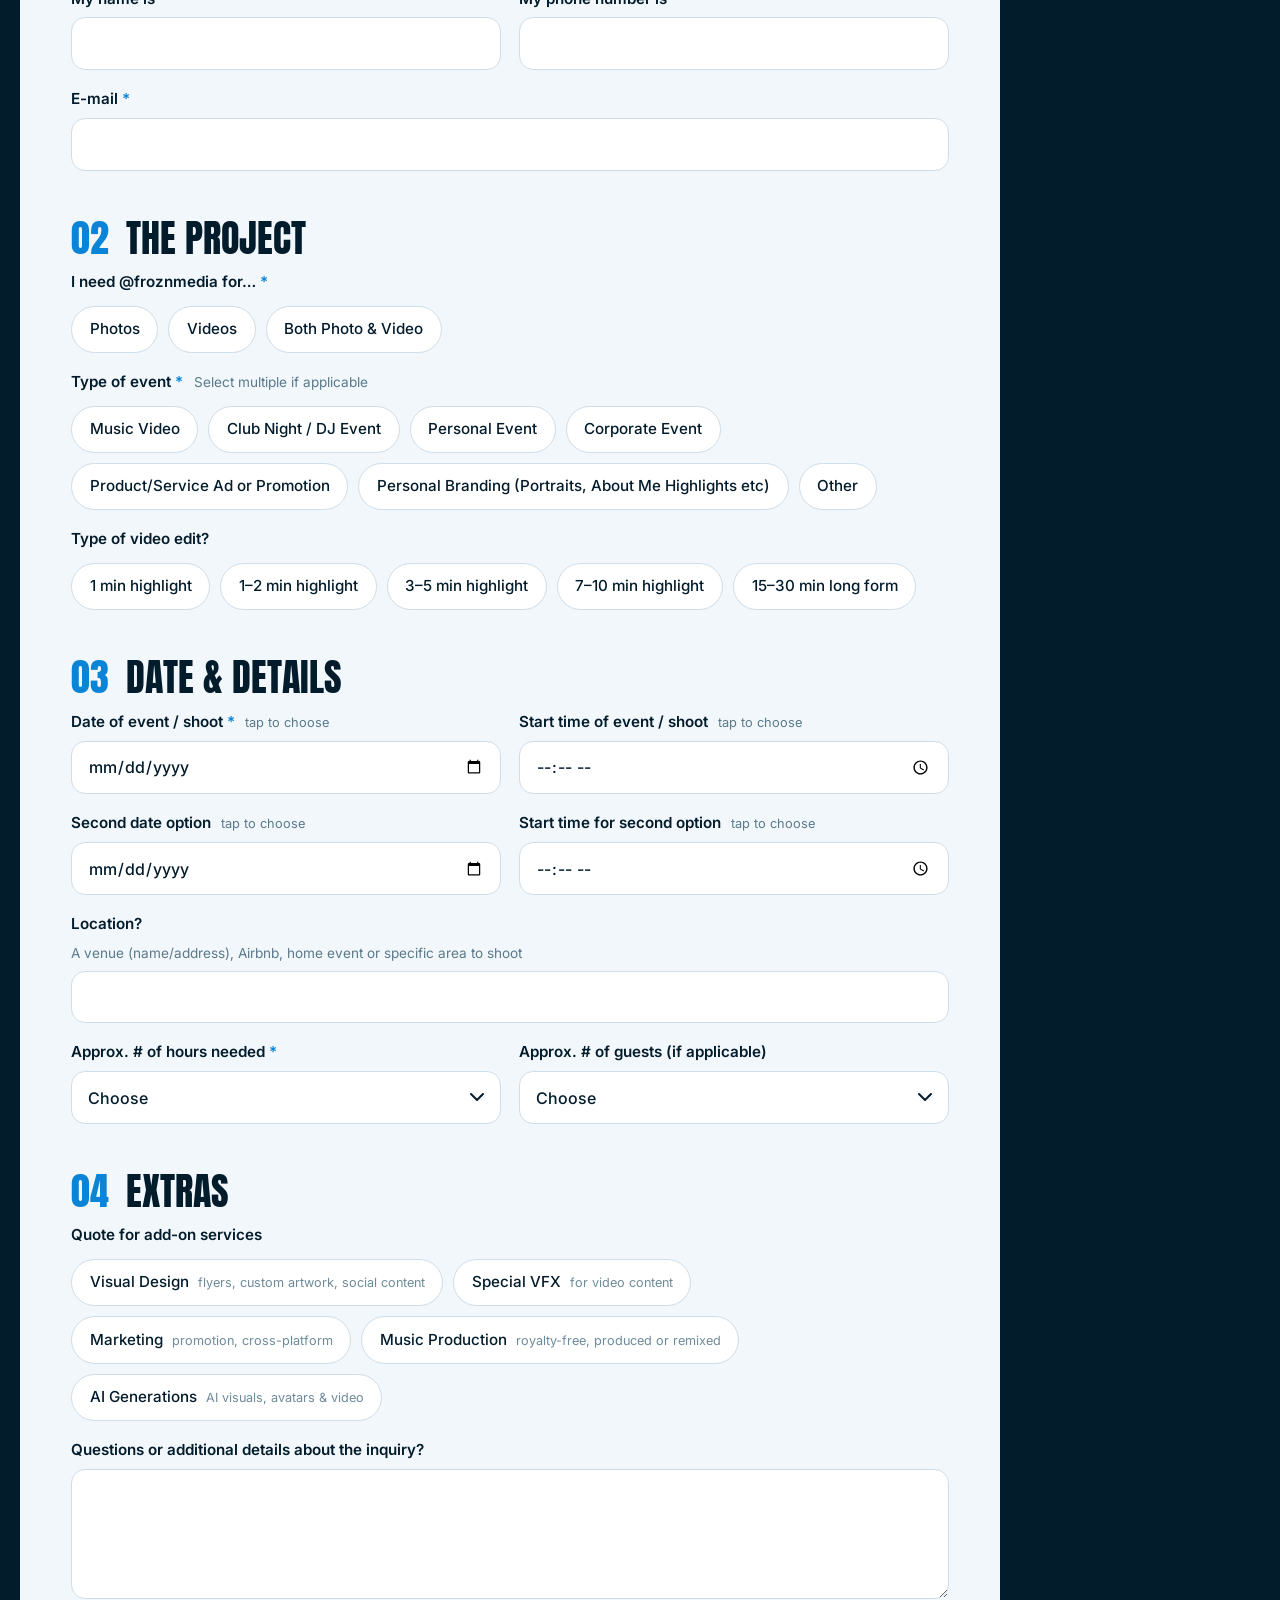
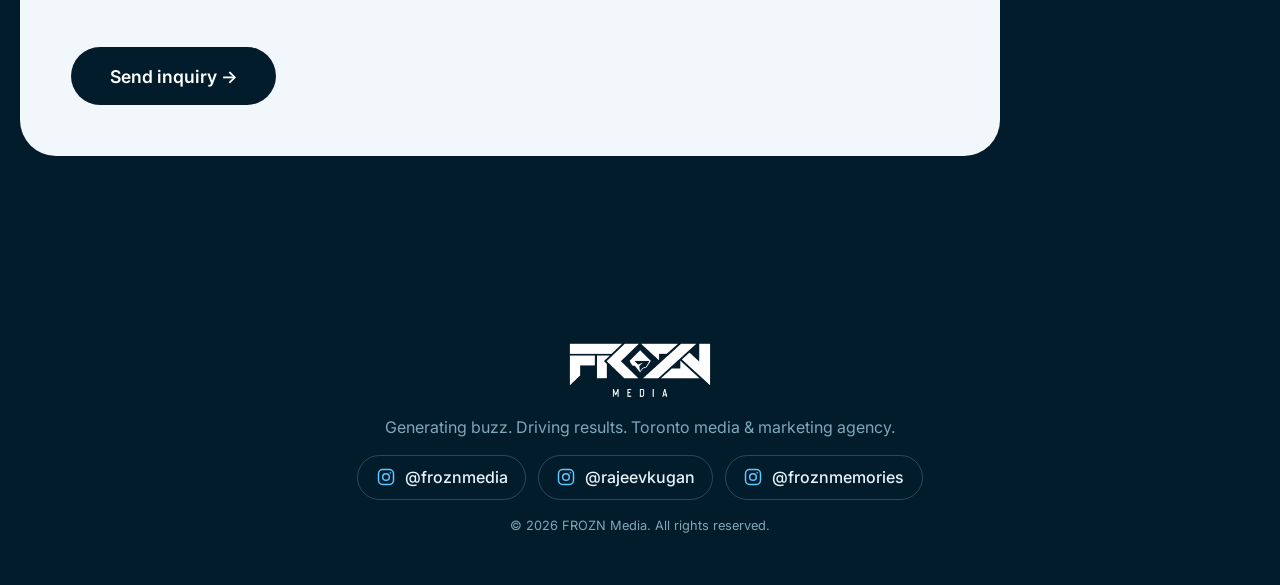
==== commit 6d608c44: "footer: Instagram icon + @froznmedia @rajeevkugan @froznmemories" ====
--- a/index.html
+++ b/index.html
@@ -223,9 +223,9 @@
     <img src="/assets/logo-white.png" alt="FROZN Media" />
     <p>Generating buzz. Driving results. Toronto media &amp; marketing agency.</p>
     <p class="footer__links">
-      <a href="https://www.instagram.com/froznmedia/" target="_blank" rel="noopener">Instagram</a>
-      <a href="https://www.instagram.com/rajeevkugan/" target="_blank" rel="noopener">Rajeev</a>
-      <a href="https://www.instagram.com/froznmemories/" target="_blank" rel="noopener">Froznmemories (weddings)</a>
+      <a href="https://www.instagram.com/froznmedia/" target="_blank" rel="noopener"><svg class="ig-ico" viewBox="0 0 24 24" width="20" height="20" aria-hidden="true" fill="none" stroke="currentColor" stroke-width="1.8" stroke-linecap="round" stroke-linejoin="round"><rect x="3" y="3" width="18" height="18" rx="5"/><circle cx="12" cy="12" r="4"/><circle cx="17.2" cy="6.8" r=".9" fill="currentColor" stroke="none"/></svg><span>@froznmedia</span></a>
+      <a href="https://www.instagram.com/rajeevkugan/" target="_blank" rel="noopener"><svg class="ig-ico" viewBox="0 0 24 24" width="20" height="20" aria-hidden="true" fill="none" stroke="currentColor" stroke-width="1.8" stroke-linecap="round" stroke-linejoin="round"><rect x="3" y="3" width="18" height="18" rx="5"/><circle cx="12" cy="12" r="4"/><circle cx="17.2" cy="6.8" r=".9" fill="currentColor" stroke="none"/></svg><span>@rajeevkugan</span></a>
+      <a href="https://www.instagram.com/froznmemories/" target="_blank" rel="noopener"><svg class="ig-ico" viewBox="0 0 24 24" width="20" height="20" aria-hidden="true" fill="none" stroke="currentColor" stroke-width="1.8" stroke-linecap="round" stroke-linejoin="round"><rect x="3" y="3" width="18" height="18" rx="5"/><circle cx="12" cy="12" r="4"/><circle cx="17.2" cy="6.8" r=".9" fill="currentColor" stroke="none"/></svg><span>@froznmemories</span></a>
     </p>
     <p class="footer__copy">© <span id="yr"></span> FROZN Media. All rights reserved.</p>
   </footer>
--- a/styles.css
+++ b/styles.css
@@ -264,3 +264,9 @@
   .hero__block--r { margin-top: 0; }
 }
 .f > span small { color: #5a7a8b; font-weight: 400; font-size: .8rem; margin-left: .35rem; }
+
+/* footer social links */
+.footer__links { gap: .7rem; }
+.footer__links a { display: inline-flex; align-items: center; gap: .55rem; padding: .6rem 1.1rem; border: 1px solid rgba(255,255,255,.18); border-radius: 999px; color: #e6f3fa; font-weight: 500; transition: background .25s, border-color .25s, transform .25s var(--ease); }
+.footer__links a:hover { background: rgba(255,255,255,.08); border-color: #5cc8ff; transform: translateY(-2px); }
+.footer__links .ig-ico { flex: none; color: #5cc8ff; }
